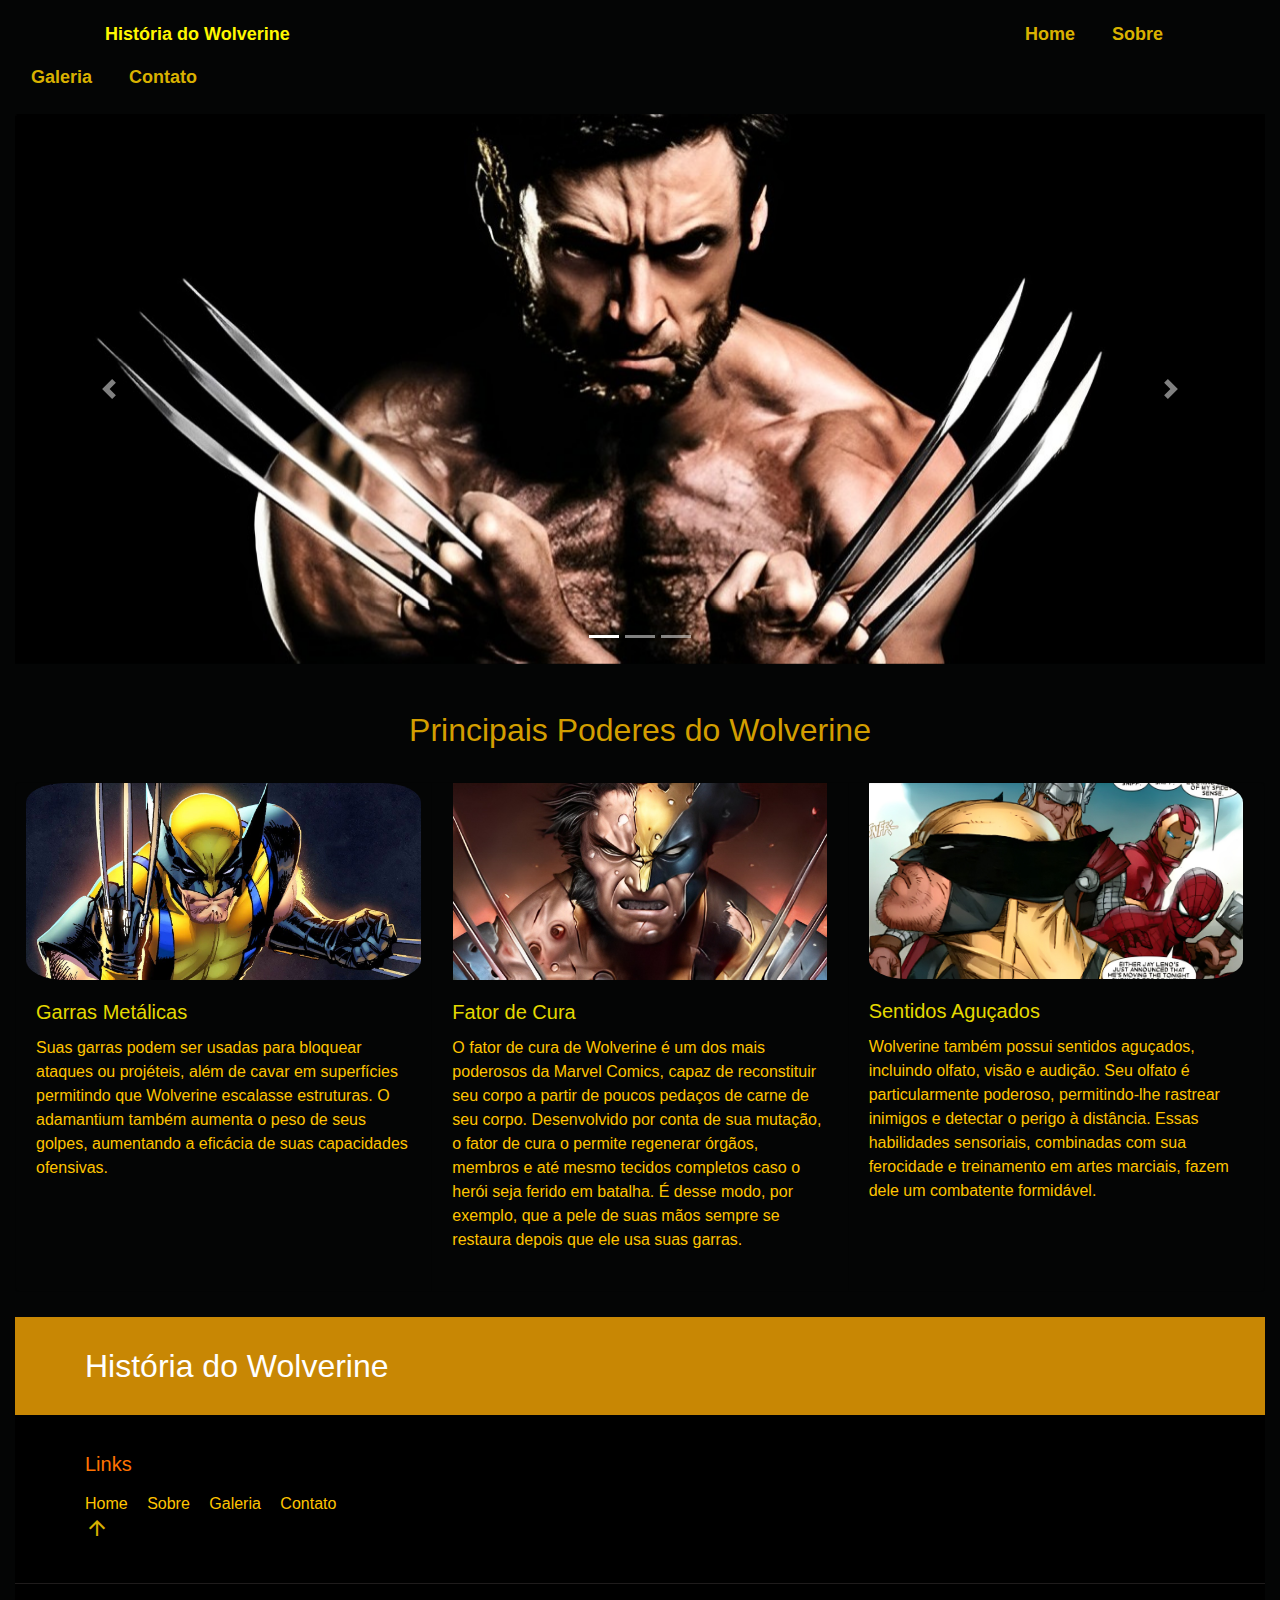
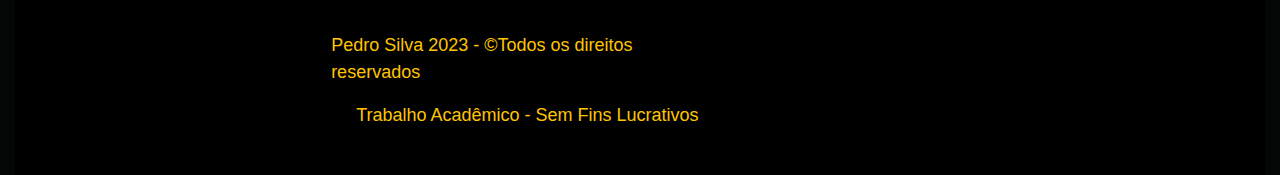
==== index.html @ 2378fbb0 "Primeiro Upload - Wolverine" ====
<!DOCTYPE html>
<html lang = "pt-br">
	<head>
		<title>Home - A História do Wolverine</title>
		<meta charset = "UTF-8">
		<meta name = "viewport" content = "width=device-width, inicial-scale=1"/> 

        <!-- Bootstrap CSS -->
         <link rel="stylesheet" href="https://cdn.jsdelivr.net/npm/bootstrap@4.1.3/dist/css/bootstrap.min.css" integrity="sha384-MCw98/SFnGE8fJT3GXwEOngsV7Zt27NXFoaoApmYm81iuXoPkFOJwJ8ERdknLPMO" crossorigin="anonymous">

		<link rel = "icon" type = "image/jpg" href = "img/home-icon.png"/>
		<link rel = "stylesheet" type = "text/css" href = "css/style.css">
		<link rel = "stylesheet" href = "https://fonts.googleapis.com/icon?family=Material+Icons">
	</head>
    <body>
        <div id="container">
            <header>
                <nav>
                    <ul class="nav">
                        <li class="nav-item">
                          <a class="nav-link">&nbsp;</a>
                        </li>
                        <li class="nav-item">
                          <a class="nav-link">&nbsp;</a>
                        </li>
                        <li class="nav-item">
                          <a class="nav-link1" href="index.html">História do Wolverine</a>
                        </li>
                        <li class="nav-item">
                          <a class="nav-link">&nbsp;</a>
                        </li>
                        <li class="nav-item">
                          <a class="nav-link">&nbsp;</a>
                        </li>
                        <li class="nav-item">
                          <a class="nav-link">&nbsp;</a>
                        </li>
                        <li class="nav-item">
                          <a class="nav-link">&nbsp;</a>
                        </li>
                        <li class="nav-item">
                          <a class="nav-link">&nbsp;</a>
                        </li>
                        <li class="nav-item">
                          <a class="nav-link">&nbsp;</a>
                        </li>
                        <li class="nav-item">
                          <a class="nav-link">&nbsp;</a>
                        </li>
                        <li class="nav-item">
                          <a class="nav-link">&nbsp;</a>
                        </li>
                        <li class="nav-item">
                          <a class="nav-link">&nbsp;</a>
                        </li>
                        <li class="nav-item">
                          <a class="nav-link">&nbsp;</a>
                        </li>
                        <li class="nav-item">
                          <a class="nav-link">&nbsp;</a>
                        </li>
                        <li class="nav-item">
                          <a class="nav-link">&nbsp;</a>
                        </li>
                        <li class="nav-item">
                          <a class="nav-link">&nbsp;</a>
                        </li>
                        <li class="nav-item">
                          <a class="nav-link">&nbsp;</a>
                        </li>
                        <li class="nav-item">
                          <a class="nav-link">&nbsp;</a>
                        </li>
                        <li class="nav-item">
                          <a class="nav-link">&nbsp;</a>
                        </li>
                        <li class="nav-item">
                          <a class="nav-link">&nbsp;</a>
                        </li>
                        <li class="nav-item">
                          <a class="nav-link">&nbsp;</a>
                        </li>
                        <li class="nav-item">
                          <a class="nav-link">&nbsp;</a>
                        </li>
                        <li class="nav-item">
                          <a class="nav-link active" href="index.html">Home&nbsp;</a>
                        </li>
                        <li class="nav-item">
                          <a class="nav-link" href="sobre.html">Sobre&nbsp;</a>
                        </li>
                        <li class="nav-item">
                          <a class="nav-link" href="galeria.html">Galeria&nbsp;</a>
                        </li>
                        <li class="nav-item">
                          <a class="nav-link" href="contato.html">Contato&nbsp;</a>
                        </li>
                    </ul>
                </nav>
            </header>
            <main>
                <div id="carouselExampleIndicators" class="carousel slide" data-ride="carousel">
                    <ol class="carousel-indicators">
                      <li data-target="#carouselExampleIndicators" data-slide-to="0" class="active"></li>
                      <li data-target="#carouselExampleIndicators" data-slide-to="1"></li>
                      <li data-target="#carouselExampleIndicators" data-slide-to="2"></li>
                    </ol>
                    <div class="carousel-inner">
                      <div class="carousel-item active">
                        <img class="d-block w-100" src="img/wolverine0-carousel.jpeg" alt="Primeiro Slide">
                      </div>
                      <div class="carousel-item">
                        <img class="d-block w-100" src="img/wolverine1-carousel.jpeg" alt="Segundo Slide">
                      </div>
                      <div class="carousel-item">
                        <img class="d-block w-100" src="img/wolverine-carousel.jpg" alt="Terceiro Slide">
                      </div>
                    </div>
                    <a class="carousel-control-prev" href="#carouselExampleIndicators" role="button" data-slide="prev">
                      <span class="carousel-control-prev-icon" aria-hidden="true"></span>
                      <span class="sr-only">Anterior</span>
                    </a>
                    <a class="carousel-control-next" href="#carouselExampleIndicators" role="button" data-slide="next">
                      <span class="carousel-control-next-icon" aria-hidden="true"></span>
                      <span class="sr-only">Próximo</span>
                    </a>
                </div>
                <br><br><br>
                <font color="#d39e00">
                  <center><h2>Principais Poderes do Wolverine</h2></center>
                </font>
                <div class="card-group">
                  <div class="card">
                    <img class="card-img-top3" src="img/wolverine-poderes-garras.jpg" alt="Imagem de capa do card">
                    <div class="card-body">
                      <h5 class="card-title">Garras Metálicas</h5>
                      <p class="card-text">
                        Suas garras podem ser usadas para bloquear ataques ou projéteis, além de cavar em superfícies permitindo que Wolverine escalasse
                        estruturas. O adamantium também aumenta o peso de seus golpes, aumentando a eficácia de suas capacidades ofensivas.
                      </p>
                    </div>
                  </div>
                  <div class="card">
                    <img class="card-img-top" src="img/wolverine-poderes-cura.jpeg" alt="Imagem de capa do card">
                    <div class="card-body">
                      <h5 class="card-title">Fator de Cura</h5>
                      <p class="card-text">
                        O fator de cura de Wolverine é um dos mais poderosos da Marvel Comics, capaz de reconstituir seu corpo a partir de poucos pedaços de carne de
                        seu corpo. Desenvolvido por conta de sua mutação, o fator de cura o permite regenerar órgãos, membros e até mesmo tecidos completos caso o
                        herói seja ferido em batalha. É desse modo, por exemplo, que a pele de suas mãos sempre se restaura depois que ele usa suas garras.
                      </p>
                    </div>
                  </div>
                  <div class="card">
                    <img class="card-img-top" src="img/wolverine-poderes-sentido.png" alt="Imagem de capa do card">
                    <div class="card-body">
                      <h5 class="card-title">Sentidos Aguçados</h5>
                      <p class="card-text">Wolverine também possui sentidos aguçados, incluindo olfato, visão e audição. Seu olfato é particularmente poderoso, permitindo-lhe rastrear
                        inimigos e detectar o perigo à distância. Essas habilidades sensoriais, combinadas com sua ferocidade e treinamento em artes marciais, fazem
                        dele um combatente formidável.
                        <br>
                      </p>
                    </div>
                  </div>
                </div>
            </main>

            <footer class="site-footer">
                <div class="site-footer-top">
                    <div class="container_f">
                        <div class="row">
        
                            <div class="col-lg-6 col-12">
                              <h2 class="text-white mb-lg-0">História do Wolverine</h2>
                            </div>
        
                        </div>
                    </div>
                </div>
        
                <div class="container_f">
                    <div class="row">
        
                        <div class="col-lg-6 col-12 mb-4 pb-2">
                            <h5 class="site-footer-title mb-3">Links</h5>
        
                            <ul class="site-footer-links">
                              <li class="site-footer-link-item">
                                <a href="index.html" class="site-footer-link">Home</a>
                              </li>
        
                              <li class="site-footer-link-item">
                                <a href="sobre.html" class="site-footer-link">Sobre</a>
                              </li>
        
                              <li class="site-footer-link-item">
                                <a href="galeria.html" class="site-footer-link">Galeria</a>
                              </li>
        
                              <li class="site-footer-link-item">
                                <a href="contato.html" class="site-footer-link">Contato</a>
                              </li>

                              <li class="site-footer-link-item"></li>

                              <li class="site-footer-link-item"></li>

                              <li class="site-footer-link-item"></li>

                              <li class="site-footer-link-item"></li>

                              <li class="site-footer-link-item"></li>

                              <li class="site-footer-link-item"></li>

                              <li class="site-footer-link-item"></li>

                              <li class="site-footer-link-item"></li>

                              <li class="site-footer-link-item"></li>

                              <li class="site-footer-link-item"></li>

                              <li class="site-footer-link-item"></li>

                              <li class="site-footer-link-item"></li>

                              <li class="site-footer-link-item">
                                <i class = "material-icons left"><a href = "#">arrow_upward</a></i>
                              </li>
                              
                            </ul>
                        </div>
                    </div>
                </div>
        
                <div class="site-footer-bottom">
                    <div class="container_f">
                        <div class="row">
                        
                            <div class="col-lg-7 col-12 mt-5">
                                <p class="copyright-text">Pedro Silva 2023 - &copyTodos os direitos reservados</p>
                                <p class="copyright-text">&nbsp;&nbsp;&nbsp;&nbsp;&nbsp;Trabalho Acadêmico - Sem Fins Lucrativos</p>
                            </div>

                        </div>
                    </div>
                </div>
            </footer>
        
            <!--
        
        T e m p l a t e M o

        -->
        
            <!-- JAVASCRIPT FILES/LIBRARIES -->
            <script src="https://code.jquery.com/jquery-3.4.1.min.js"></script>
            <script src="https://cdn.jsdelivr.net/npm/bootstrap@5.0.0/dist/js/bootstrap.bundle.min.js"></script>
            <script src="lib/wow/wow.min.js"></script>
            <script src="lib/easing/easing.min.js"></script>
            <script src="lib/waypoints/waypoints.min.js"></script>
            <script src="lib/owlcarousel/owl.carousel.min.js"></script>
            <script src="lib/parallax/parallax.min.js"></script>
        
            <!-- TEMPLATE JAVASCRIPT-->
            <script src="js/jquery.min.js"></script>
            <script src="js/bootstrap.min.js"></script>
            <script src="js/jquery.sticky.js"></script>
            <script src="js/click-scroll.js"></script>
            <script src="js/custom.js"></script>
            <script src="js/main.js"></script>

            <!-- Optional JavaScript -->
            <!-- jQuery first, then Popper.js, then Bootstrap JS -->
            <script src="https://code.jquery.com/jquery-3.3.1.slim.min.js" integrity="sha384-q8i/X+965DzO0rT7abK41JStQIAqVgRVzpbzo5smXKp4YfRvH+8abtTE1Pi6jizo" crossorigin="anonymous"></script>
            <script src="https://cdn.jsdelivr.net/npm/popper.js@1.14.3/dist/umd/popper.min.js" integrity="sha384-ZMP7rVo3mIykV+2+9J3UJ46jBk0WLaUAdn689aCwoqbBJiSnjAK/l8WvCWPIPm49" crossorigin="anonymous"></script>
            <script src="https://cdn.jsdelivr.net/npm/bootstrap@4.1.3/dist/js/bootstrap.min.js" integrity="sha384-ChfqqxuZUCnJSK3+MXmPNIyE6ZbWh2IMqE241rYiqJxyMiZ6OW/JmZQ5stwEULTy" crossorigin="anonymous"></script>
        </div>   
    </body>
</html>
---- css/style.css ----
*{
    margin: 0px;
    padding: 0px;
}

/*!
 * Bootstrap v4.1.3 (https://getbootstrap.com/)
 * Copyright 2011-2018 The Bootstrap Authors
 * Copyright 2011-2018 Twitter, Inc.
 * Licensed under MIT (https://github.com/twbs/bootstrap/blob/master/LICENSE)
 */
 :root {
    --blue: #007bff;
    --indigo: #6610f2;
    --purple: #6f42c1;
    --pink: #e83e8c;
    --red: #dc3545;
    --orange: #fd7e14;
    --yellow: #ffc107;
    --green: #28a745;
    --teal: #20c997;
    --cyan: #17a2b8;
    --white: #fff;
    --gray: #6c757d;
    --gray-dark: #343a40;
    --primary: #007bff;
    --secondary: #6c757d;
    --success: #28a745;
    --info: #17a2b8;
    --warning: #ffc107;
    --danger: #dc3545;
    --light: #f8f9fa;
    --dark: #343a40;
    --breakpoint-xs: 0;
    --breakpoint-sm: 576px;
    --breakpoint-md: 768px;
    --breakpoint-lg: 992px;
    --breakpoint-xl: 1200px;
    --font-family-sans-serif: -apple-system, BlinkMacSystemFont, "Segoe UI", Roboto, "Helvetica Neue", Arial, sans-serif, "Apple Color Emoji", "Segoe UI Emoji", "Segoe UI Symbol", "Noto Color Emoji";
    --font-family-monospace: SFMono-Regular, Menlo, Monaco, Consolas, "Liberation Mono", "Courier New", monospace;
  }
  
  *,
  *::before,
  *::after {
    box-sizing: border-box;
  }
  
  html {
    font-family: sans-serif;
    line-height: 1.15;
    -webkit-text-size-adjust: 100%;
    -ms-text-size-adjust: 100%;
    -ms-overflow-style: scrollbar;
    -webkit-tap-highlight-color: rgba(0, 0, 0, 0);
  }
  
  @-ms-viewport {
    width: device-width;
  }
  
  article, aside, figcaption, figure, footer, header, hgroup, main, nav, section {
    display: block;
  }
  
  body {
    margin: 0;
    font-family: -apple-system, BlinkMacSystemFont, "Segoe UI", Roboto, "Helvetica Neue", Arial, sans-serif, "Apple Color Emoji", "Segoe UI Emoji", "Segoe UI Symbol", "Noto Color Emoji";
    font-size: 1rem;
    font-weight: 400;
    line-height: 1.5;
    color: #212529;
    text-align: left;
    background-color: #fff;
  }
  
  [tabindex="-1"]:focus {
    outline: 0 !important;
  }
  
  main h2 {
    margin-top: -2%;
  }

  li a {
    color: #d9b100;
  }

  li a:hover {
    color: #ab8000d5;
    transition: 0.3s;
    transform: scale(1.1);
    text-decoration: none;
  }

  hr {
    box-sizing: content-box;
    height: 0;
    overflow: visible;
  }
  
  h1, h2, h3, h4, h5, h6 {
    margin-top: 0;
    margin-bottom: 0.5rem;
  }
  
  p {
    margin-top: 0;
    margin-bottom: 1rem;
  }
  
  abbr[title],
  abbr[data-original-title] {
    text-decoration: underline;
    -webkit-text-decoration: underline dotted;
    text-decoration: underline dotted;
    cursor: help;
    border-bottom: 0;
  }
  
  address {
    margin-bottom: 1rem;
    font-style: normal;
    line-height: inherit;
  }
  
  ol,
  ul,
  dl {
    margin-top: 0;
    margin-bottom: 1rem;
  }
  
  ol ol,
  ul ul,
  ol ul,
  ul ol {
    margin-bottom: 0;
  }
  
  dt {
    font-weight: 700;
  }
  
  dd {
    margin-bottom: .5rem;
    margin-left: 0;
  }
  
  blockquote {
    margin: 0 0 1rem;
  }
  
  dfn {
    font-style: italic;
  }
  
  b,
  strong {
    font-weight: bolder;
  }
  
  small {
    font-size: 80%;
  }
  
  sub,
  sup {
    position: relative;
    font-size: 75%;
    line-height: 0;
    vertical-align: baseline;
  }
  
  sub {
    bottom: -.25em;
  }
  
  sup {
    top: -.5em;
  }
  
  a {
    color: #007bff;
    text-decoration: none;
    background-color: transparent;
    -webkit-text-decoration-skip: objects;
  }
  
  a:hover {
    color: #0056b3;
    text-decoration: underline;
  }
  
  a:not([href]):not([tabindex]) {
    color: inherit;
    text-decoration: none;
  }
  
  a:not([href]):not([tabindex]):hover, a:not([href]):not([tabindex]):focus {
    color: inherit;
    text-decoration: none;
  }
  
  a:not([href]):not([tabindex]):focus {
    outline: 0;
  }
  
  pre,
  code,
  kbd,
  samp {
    font-family: SFMono-Regular, Menlo, Monaco, Consolas, "Liberation Mono", "Courier New", monospace;
    font-size: 1em;
  }
  
  pre {
    margin-top: 0;
    margin-bottom: 1rem;
    overflow: auto;
    -ms-overflow-style: scrollbar;
  }
  
  figure {
    margin: 0 0 1rem;
  }
  
  img {
    vertical-align: middle;
    border-style: none;
  }
  
  svg {
    overflow: hidden;
    vertical-align: middle;
  }
  
  table {
    border-collapse: collapse;
  }
  
  caption {
    padding-top: 0.75rem;
    padding-bottom: 0.75rem;
    color: #6c757d;
    text-align: left;
    caption-side: bottom;
  }
  
  th {
    text-align: inherit;
  }
  
  label {
    display: inline-block;
    margin-bottom: 0.5rem;
  }
  
  button {
    border-radius: 0;
  }
  
  button:focus {
    outline: 1px dotted;
    outline: 5px auto -webkit-focus-ring-color;
  }
  
  input,
  button,
  select,
  optgroup,
  textarea {
    margin: 0;
    font-family: inherit;
    font-size: inherit;
    line-height: inherit;
  }
  
  button,
  input {
    overflow: visible;
  }
  
  button,
  select {
    text-transform: none;
  }
  
  button,
  html [type="button"],
  [type="reset"],
  [type="submit"] {
    -webkit-appearance: button;
  }
  
  button::-moz-focus-inner,
  [type="button"]::-moz-focus-inner,
  [type="reset"]::-moz-focus-inner,
  [type="submit"]::-moz-focus-inner {
    padding: 0;
    border-style: none;
  }
  
  input[type="radio"],
  input[type="checkbox"] {
    box-sizing: border-box;
    padding: 0;
  }
  
  input[type="date"],
  input[type="time"],
  input[type="datetime-local"],
  input[type="month"] {
    -webkit-appearance: listbox;
  }
  
  textarea {
    overflow: auto;
    resize: vertical;
  }
  
  fieldset {
    min-width: 0;
    padding: 0;
    margin: 0;
    border: 0;
  }
  
  legend {
    display: block;
    width: 100%;
    max-width: 100%;
    padding: 0;
    margin-bottom: .5rem;
    font-size: 1.5rem;
    line-height: inherit;
    color: inherit;
    white-space: normal;
  }
  
  progress {
    vertical-align: baseline;
  }
  
  [type="number"]::-webkit-inner-spin-button,
  [type="number"]::-webkit-outer-spin-button {
    height: auto;
  }
  
  [type="search"] {
    outline-offset: -2px;
    -webkit-appearance: none;
  }
  
  [type="search"]::-webkit-search-cancel-button,
  [type="search"]::-webkit-search-decoration {
    -webkit-appearance: none;
  }
  
  ::-webkit-file-upload-button {
    font: inherit;
    -webkit-appearance: button;
  }
  
  output {
    display: inline-block;
  }
  
  summary {
    display: list-item;
    cursor: pointer;
  }
  
  template {
    display: none;
  }
  
  [hidden] {
    display: none !important;
  }
  
  h1, h2, h3, h4, h5, h6,
  .h1, .h2, .h3, .h4, .h5, .h6 {
    margin-bottom: 0.5rem;
    font-family: inherit;
    font-weight: 500;
    line-height: 1.2;
    color: inherit;
  }
  
  h1, .h1 {
    font-size: 2.5rem;
  }
  
  h2, .h2 {
    font-size: 2rem;
  }
  
  h3, .h3 {
    font-size: 1.75rem;
  }
  
  h4, .h4 {
    font-size: 1.5rem;
  }
  
  h5, .h5 {
    font-size: 1.25rem;
  }
  
  h6, .h6 {
    font-size: 1rem;
  }
  
  .lead {
    font-size: 1.25rem;
    font-weight: 300;
  }
  
  .display-1 {
    font-size: 6rem;
    font-weight: 300;
    line-height: 1.2;
  }
  
  .display-2 {
    font-size: 5.5rem;
    font-weight: 300;
    line-height: 1.2;
  }
  
  .display-3 {
    font-size: 4.5rem;
    font-weight: 300;
    line-height: 1.2;
  }
  
  .display-4 {
    font-size: 3.5rem;
    font-weight: 300;
    line-height: 1.2;
  }
  
  hr {
    margin-top: 1rem;
    margin-bottom: 1rem;
    border: 0;
    border-top: 1px solid rgba(0, 0, 0, 0.1);
  }
  
  small,
  .small {
    font-size: 80%;
    font-weight: 400;
  }
  
  mark,
  .mark {
    padding: 0.2em;
    background-color: #fcf8e3;
  }
  
  .list-unstyled {
    padding-left: 0;
    list-style: none;
  }
  
  .list-inline {
    padding-left: 0;
    list-style: none;
  }
  
  .list-inline-item {
    display: inline-block;
  }
  
  .list-inline-item:not(:last-child) {
    margin-right: 0.5rem;
  }
  
  .initialism {
    font-size: 90%;
    text-transform: uppercase;
  }
  
  .blockquote {
    margin-bottom: 1rem;
    font-size: 1.25rem;
  }
  
  .blockquote-footer {
    display: block;
    font-size: 80%;
    color: #6c757d;
  }
  
  .blockquote-footer::before {
    content: "\2014 \00A0";
  }
  
  .img-fluid {
    max-width: 100%;
    height: auto;
  }
  
  .img-thumbnail {
    padding: 0.25rem;
    background-color: #fff;
    border: 1px solid #dee2e6;
    border-radius: 0.25rem;
    max-width: 100%;
    height: auto;
  }
  
  .figure {
    display: inline-block;
  }
  
  .figure-img {
    margin-bottom: 0.5rem;
    line-height: 1;
  }
  
  .figure-caption {
    font-size: 90%;
    color: #6c757d;
  }
  
  code {
    font-size: 87.5%;
    color: #e83e8c;
    word-break: break-word;
  }
  
  a > code {
    color: inherit;
  }
  
  kbd {
    padding: 0.2rem 0.4rem;
    font-size: 87.5%;
    color: #fff;
    background-color: #212529;
    border-radius: 0.2rem;
  }
  
  kbd kbd {
    padding: 0;
    font-size: 100%;
    font-weight: 700;
  }
  
  pre {
    display: block;
    font-size: 87.5%;
    color: #212529;
  }
  
  pre code {
    font-size: inherit;
    color: inherit;
    word-break: normal;
  }
  
  .pre-scrollable {
    max-height: 340px;
    overflow-y: scroll;
  }
  
  .container {
    width: 100%;
    background-color: #040505;
    padding-right: 15px;
    padding-left: 15px;
    margin-right: auto;
    margin-left: auto;
  }

  #container {
    width: 100%;
    background-color: #040505;
    padding-right: 15px;
    padding-left: 15px;
    margin-right: auto;
    margin-left: auto;
  }
  
  @media (min-width: 576px) {
    .container {
      max-width: 540px;
    }
  }
  
  @media (min-width: 768px) {
    .container {
      max-width: 720px;
    }
  }
  
  @media (min-width: 992px) {
    .container {
      max-width: 960px;
    }
  }
  
  @media (min-width: 1200px) {
    .container {
      max-width: 1140px;
    }
  }
  
  .container-fluid {
    width: 100%;
    padding-right: 15px;
    padding-left: 15px;
    margin-right: auto;
    margin-left: auto;
  }
  
  .row {
    display: -ms-flexbox;
    display: flex;
    -ms-flex-wrap: wrap;
    flex-wrap: wrap;
    margin-right: -15px;
    margin-left: -15px;
  }
  
  .no-gutters {
    margin-right: 0;
    margin-left: 0;
  }
  
  .no-gutters > .col,
  .no-gutters > [class*="col-"] {
    padding-right: 0;
    padding-left: 0;
  }
  
  .col-1, .col-2, .col-3, .col-4, .col-5, .col-6, .col-7, .col-8, .col-9, .col-10, .col-11, .col-12, .col,
  .col-auto, .col-sm-1, .col-sm-2, .col-sm-3, .col-sm-4, .col-sm-5, .col-sm-6, .col-sm-7, .col-sm-8, .col-sm-9, .col-sm-10, .col-sm-11, .col-sm-12, .col-sm,
  .col-sm-auto, .col-md-1, .col-md-2, .col-md-3, .col-md-4, .col-md-5, .col-md-6, .col-md-7, .col-md-8, .col-md-9, .col-md-10, .col-md-11, .col-md-12, .col-md,
  .col-md-auto, .col-lg-1, .col-lg-2, .col-lg-3, .col-lg-4, .col-lg-5, .col-lg-6, .col-lg-7, .col-lg-8, .col-lg-9, .col-lg-10, .col-lg-11, .col-lg-12, .col-lg,
  .col-lg-auto, .col-xl-1, .col-xl-2, .col-xl-3, .col-xl-4, .col-xl-5, .col-xl-6, .col-xl-7, .col-xl-8, .col-xl-9, .col-xl-10, .col-xl-11, .col-xl-12, .col-xl,
  .col-xl-auto {
    position: relative;
    width: 100%;
    min-height: 1px;
    padding-right: 15px;
    padding-left: 15px;
  }
  
  .col {
    -ms-flex-preferred-size: 0;
    flex-basis: 0;
    -ms-flex-positive: 1;
    flex-grow: 1;
    max-width: 100%;
  }
  
  .col-auto {
    -ms-flex: 0 0 auto;
    flex: 0 0 auto;
    width: auto;
    max-width: none;
  }
  
  .col-1 {
    -ms-flex: 0 0 8.333333%;
    flex: 0 0 8.333333%;
    max-width: 8.333333%;
  }
  
  .col-2 {
    -ms-flex: 0 0 16.666667%;
    flex: 0 0 16.666667%;
    max-width: 16.666667%;
  }
  
  .col-3 {
    -ms-flex: 0 0 25%;
    flex: 0 0 25%;
    max-width: 25%;
  }
  
  .col-4 {
    -ms-flex: 0 0 33.333333%;
    flex: 0 0 33.333333%;
    max-width: 33.333333%;
  }
  
  .col-5 {
    -ms-flex: 0 0 41.666667%;
    flex: 0 0 41.666667%;
    max-width: 41.666667%;
  }
  
  .col-6 {
    -ms-flex: 0 0 50%;
    flex: 0 0 50%;
    max-width: 50%;
  }
  
  .col-7 {
    -ms-flex: 0 0 58.333333%;
    flex: 0 0 58.333333%;
    max-width: 58.333333%;
  }
  
  .col-8 {
    -ms-flex: 0 0 66.666667%;
    flex: 0 0 66.666667%;
    max-width: 66.666667%;
  }
  
  .col-9 {
    -ms-flex: 0 0 75%;
    flex: 0 0 75%;
    max-width: 75%;
  }
  
  .col-10 {
    -ms-flex: 0 0 83.333333%;
    flex: 0 0 83.333333%;
    max-width: 83.333333%;
  }
  
  .col-11 {
    -ms-flex: 0 0 91.666667%;
    flex: 0 0 91.666667%;
    max-width: 91.666667%;
  }
  
  .col-12 {
    -ms-flex: 0 0 100%;
    flex: 0 0 100%;
    max-width: 100%;
  }
  
  .order-first {
    -ms-flex-order: -1;
    order: -1;
  }
  
  .order-last {
    -ms-flex-order: 13;
    order: 13;
  }
  
  .order-0 {
    -ms-flex-order: 0;
    order: 0;
  }
  
  .order-1 {
    -ms-flex-order: 1;
    order: 1;
  }
  
  .order-2 {
    -ms-flex-order: 2;
    order: 2;
  }
  
  .order-3 {
    -ms-flex-order: 3;
    order: 3;
  }
  
  .order-4 {
    -ms-flex-order: 4;
    order: 4;
  }
  
  .order-5 {
    -ms-flex-order: 5;
    order: 5;
  }
  
  .order-6 {
    -ms-flex-order: 6;
    order: 6;
  }
  
  .order-7 {
    -ms-flex-order: 7;
    order: 7;
  }
  
  .order-8 {
    -ms-flex-order: 8;
    order: 8;
  }
  
  .order-9 {
    -ms-flex-order: 9;
    order: 9;
  }
  
  .order-10 {
    -ms-flex-order: 10;
    order: 10;
  }
  
  .order-11 {
    -ms-flex-order: 11;
    order: 11;
  }
  
  .order-12 {
    -ms-flex-order: 12;
    order: 12;
  }
  
  .offset-1 {
    margin-left: 8.333333%;
  }
  
  .offset-2 {
    margin-left: 16.666667%;
  }
  
  .offset-3 {
    margin-left: 25%;
  }
  
  .offset-4 {
    margin-left: 33.333333%;
  }
  
  .offset-5 {
    margin-left: 41.666667%;
  }
  
  .offset-6 {
    margin-left: 50%;
  }
  
  .offset-7 {
    margin-left: 58.333333%;
  }
  
  .offset-8 {
    margin-left: 66.666667%;
  }
  
  .offset-9 {
    margin-left: 75%;
  }
  
  .offset-10 {
    margin-left: 83.333333%;
  }
  
  .offset-11 {
    margin-left: 91.666667%;
  }
  
  @media (min-width: 576px) {
    .col-sm {
      -ms-flex-preferred-size: 0;
      flex-basis: 0;
      -ms-flex-positive: 1;
      flex-grow: 1;
      max-width: 100%;
    }
    .col-sm-auto {
      -ms-flex: 0 0 auto;
      flex: 0 0 auto;
      width: auto;
      max-width: none;
    }
    .col-sm-1 {
      -ms-flex: 0 0 8.333333%;
      flex: 0 0 8.333333%;
      max-width: 8.333333%;
    }
    .col-sm-2 {
      -ms-flex: 0 0 16.666667%;
      flex: 0 0 16.666667%;
      max-width: 16.666667%;
    }
    .col-sm-3 {
      -ms-flex: 0 0 25%;
      flex: 0 0 25%;
      max-width: 25%;
    }
    .col-sm-4 {
      -ms-flex: 0 0 33.333333%;
      flex: 0 0 33.333333%;
      max-width: 33.333333%;
    }
    .col-sm-5 {
      -ms-flex: 0 0 41.666667%;
      flex: 0 0 41.666667%;
      max-width: 41.666667%;
    }
    .col-sm-6 {
      -ms-flex: 0 0 50%;
      flex: 0 0 50%;
      max-width: 50%;
    }
    .col-sm-7 {
      -ms-flex: 0 0 58.333333%;
      flex: 0 0 58.333333%;
      max-width: 58.333333%;
    }
    .col-sm-8 {
      -ms-flex: 0 0 66.666667%;
      flex: 0 0 66.666667%;
      max-width: 66.666667%;
    }
    .col-sm-9 {
      -ms-flex: 0 0 75%;
      flex: 0 0 75%;
      max-width: 75%;
    }
    .col-sm-10 {
      -ms-flex: 0 0 83.333333%;
      flex: 0 0 83.333333%;
      max-width: 83.333333%;
    }
    .col-sm-11 {
      -ms-flex: 0 0 91.666667%;
      flex: 0 0 91.666667%;
      max-width: 91.666667%;
    }
    .col-sm-12 {
      -ms-flex: 0 0 100%;
      flex: 0 0 100%;
      max-width: 100%;
    }
    .order-sm-first {
      -ms-flex-order: -1;
      order: -1;
    }
    .order-sm-last {
      -ms-flex-order: 13;
      order: 13;
    }
    .order-sm-0 {
      -ms-flex-order: 0;
      order: 0;
    }
    .order-sm-1 {
      -ms-flex-order: 1;
      order: 1;
    }
    .order-sm-2 {
      -ms-flex-order: 2;
      order: 2;
    }
    .order-sm-3 {
      -ms-flex-order: 3;
      order: 3;
    }
    .order-sm-4 {
      -ms-flex-order: 4;
      order: 4;
    }
    .order-sm-5 {
      -ms-flex-order: 5;
      order: 5;
    }
    .order-sm-6 {
      -ms-flex-order: 6;
      order: 6;
    }
    .order-sm-7 {
      -ms-flex-order: 7;
      order: 7;
    }
    .order-sm-8 {
      -ms-flex-order: 8;
      order: 8;
    }
    .order-sm-9 {
      -ms-flex-order: 9;
      order: 9;
    }
    .order-sm-10 {
      -ms-flex-order: 10;
      order: 10;
    }
    .order-sm-11 {
      -ms-flex-order: 11;
      order: 11;
    }
    .order-sm-12 {
      -ms-flex-order: 12;
      order: 12;
    }
    .offset-sm-0 {
      margin-left: 0;
    }
    .offset-sm-1 {
      margin-left: 8.333333%;
    }
    .offset-sm-2 {
      margin-left: 16.666667%;
    }
    .offset-sm-3 {
      margin-left: 25%;
    }
    .offset-sm-4 {
      margin-left: 33.333333%;
    }
    .offset-sm-5 {
      margin-left: 41.666667%;
    }
    .offset-sm-6 {
      margin-left: 50%;
    }
    .offset-sm-7 {
      margin-left: 58.333333%;
    }
    .offset-sm-8 {
      margin-left: 66.666667%;
    }
    .offset-sm-9 {
      margin-left: 75%;
    }
    .offset-sm-10 {
      margin-left: 83.333333%;
    }
    .offset-sm-11 {
      margin-left: 91.666667%;
    }
  }
  
  @media (min-width: 768px) {
    .col-md {
      -ms-flex-preferred-size: 0;
      flex-basis: 0;
      -ms-flex-positive: 1;
      flex-grow: 1;
      max-width: 100%;
    }
    .col-md-auto {
      -ms-flex: 0 0 auto;
      flex: 0 0 auto;
      width: auto;
      max-width: none;
    }
    .col-md-1 {
      -ms-flex: 0 0 8.333333%;
      flex: 0 0 8.333333%;
      max-width: 8.333333%;
    }
    .col-md-2 {
      -ms-flex: 0 0 16.666667%;
      flex: 0 0 16.666667%;
      max-width: 16.666667%;
    }
    .col-md-3 {
      -ms-flex: 0 0 25%;
      flex: 0 0 25%;
      max-width: 25%;
    }
    .col-md-4 {
      -ms-flex: 0 0 33.333333%;
      flex: 0 0 33.333333%;
      max-width: 33.333333%;
    }
    .col-md-5 {
      -ms-flex: 0 0 41.666667%;
      flex: 0 0 41.666667%;
      max-width: 41.666667%;
    }
    .col-md-6 {
      -ms-flex: 0 0 50%;
      flex: 0 0 50%;
      max-width: 50%;
    }
    .col-md-7 {
      -ms-flex: 0 0 58.333333%;
      flex: 0 0 58.333333%;
      max-width: 58.333333%;
    }
    .col-md-8 {
      -ms-flex: 0 0 66.666667%;
      flex: 0 0 66.666667%;
      max-width: 66.666667%;
    }
    .col-md-9 {
      -ms-flex: 0 0 75%;
      flex: 0 0 75%;
      max-width: 75%;
    }
    .col-md-10 {
      -ms-flex: 0 0 83.333333%;
      flex: 0 0 83.333333%;
      max-width: 83.333333%;
    }
    .col-md-11 {
      -ms-flex: 0 0 91.666667%;
      flex: 0 0 91.666667%;
      max-width: 91.666667%;
    }
    .col-md-12 {
      -ms-flex: 0 0 100%;
      flex: 0 0 100%;
      max-width: 100%;
    }
    .order-md-first {
      -ms-flex-order: -1;
      order: -1;
    }
    .order-md-last {
      -ms-flex-order: 13;
      order: 13;
    }
    .order-md-0 {
      -ms-flex-order: 0;
      order: 0;
    }
    .order-md-1 {
      -ms-flex-order: 1;
      order: 1;
    }
    .order-md-2 {
      -ms-flex-order: 2;
      order: 2;
    }
    .order-md-3 {
      -ms-flex-order: 3;
      order: 3;
    }
    .order-md-4 {
      -ms-flex-order: 4;
      order: 4;
    }
    .order-md-5 {
      -ms-flex-order: 5;
      order: 5;
    }
    .order-md-6 {
      -ms-flex-order: 6;
      order: 6;
    }
    .order-md-7 {
      -ms-flex-order: 7;
      order: 7;
    }
    .order-md-8 {
      -ms-flex-order: 8;
      order: 8;
    }
    .order-md-9 {
      -ms-flex-order: 9;
      order: 9;
    }
    .order-md-10 {
      -ms-flex-order: 10;
      order: 10;
    }
    .order-md-11 {
      -ms-flex-order: 11;
      order: 11;
    }
    .order-md-12 {
      -ms-flex-order: 12;
      order: 12;
    }
    .offset-md-0 {
      margin-left: 0;
    }
    .offset-md-1 {
      margin-left: 8.333333%;
    }
    .offset-md-2 {
      margin-left: 16.666667%;
    }
    .offset-md-3 {
      margin-left: 25%;
    }
    .offset-md-4 {
      margin-left: 33.333333%;
    }
    .offset-md-5 {
      margin-left: 41.666667%;
    }
    .offset-md-6 {
      margin-left: 50%;
    }
    .offset-md-7 {
      margin-left: 58.333333%;
    }
    .offset-md-8 {
      margin-left: 66.666667%;
    }
    .offset-md-9 {
      margin-left: 75%;
    }
    .offset-md-10 {
      margin-left: 83.333333%;
    }
    .offset-md-11 {
      margin-left: 91.666667%;
    }
  }
  
  @media (min-width: 992px) {
    .col-lg {
      -ms-flex-preferred-size: 0;
      flex-basis: 0;
      -ms-flex-positive: 1;
      flex-grow: 1;
      max-width: 100%;
    }
    .col-lg-auto {
      -ms-flex: 0 0 auto;
      flex: 0 0 auto;
      width: auto;
      max-width: none;
    }
    .col-lg-1 {
      -ms-flex: 0 0 8.333333%;
      flex: 0 0 8.333333%;
      max-width: 8.333333%;
    }
    .col-lg-2 {
      -ms-flex: 0 0 16.666667%;
      flex: 0 0 16.666667%;
      max-width: 16.666667%;
    }
    .col-lg-3 {
      -ms-flex: 0 0 25%;
      flex: 0 0 25%;
      max-width: 25%;
    }
    .col-lg-4 {
      -ms-flex: 0 0 33.333333%;
      flex: 0 0 33.333333%;
      max-width: 33.333333%;
    }
    .col-lg-5 {
      -ms-flex: 0 0 41.666667%;
      flex: 0 0 41.666667%;
      max-width: 41.666667%;
    }
    .col-lg-6 {
      -ms-flex: 0 0 50%;
      flex: 0 0 50%;
      max-width: 50%;
    }
    .col-lg-7 {
      -ms-flex: 0 0 58.333333%;
      flex: 0 0 58.333333%;
      max-width: 58.333333%;
    }
    .col-lg-8 {
      -ms-flex: 0 0 66.666667%;
      flex: 0 0 66.666667%;
      max-width: 66.666667%;
    }
    .col-lg-9 {
      -ms-flex: 0 0 75%;
      flex: 0 0 75%;
      max-width: 75%;
    }
    .col-lg-10 {
      -ms-flex: 0 0 83.333333%;
      flex: 0 0 83.333333%;
      max-width: 83.333333%;
    }
    .col-lg-11 {
      -ms-flex: 0 0 91.666667%;
      flex: 0 0 91.666667%;
      max-width: 91.666667%;
    }
    .col-lg-12 {
      -ms-flex: 0 0 100%;
      flex: 0 0 100%;
      max-width: 100%;
    }
    .order-lg-first {
      -ms-flex-order: -1;
      order: -1;
    }
    .order-lg-last {
      -ms-flex-order: 13;
      order: 13;
    }
    .order-lg-0 {
      -ms-flex-order: 0;
      order: 0;
    }
    .order-lg-1 {
      -ms-flex-order: 1;
      order: 1;
    }
    .order-lg-2 {
      -ms-flex-order: 2;
      order: 2;
    }
    .order-lg-3 {
      -ms-flex-order: 3;
      order: 3;
    }
    .order-lg-4 {
      -ms-flex-order: 4;
      order: 4;
    }
    .order-lg-5 {
      -ms-flex-order: 5;
      order: 5;
    }
    .order-lg-6 {
      -ms-flex-order: 6;
      order: 6;
    }
    .order-lg-7 {
      -ms-flex-order: 7;
      order: 7;
    }
    .order-lg-8 {
      -ms-flex-order: 8;
      order: 8;
    }
    .order-lg-9 {
      -ms-flex-order: 9;
      order: 9;
    }
    .order-lg-10 {
      -ms-flex-order: 10;
      order: 10;
    }
    .order-lg-11 {
      -ms-flex-order: 11;
      order: 11;
    }
    .order-lg-12 {
      -ms-flex-order: 12;
      order: 12;
    }
    .offset-lg-0 {
      margin-left: 0;
    }
    .offset-lg-1 {
      margin-left: 8.333333%;
    }
    .offset-lg-2 {
      margin-left: 16.666667%;
    }
    .offset-lg-3 {
      margin-left: 25%;
    }
    .offset-lg-4 {
      margin-left: 33.333333%;
    }
    .offset-lg-5 {
      margin-left: 41.666667%;
    }
    .offset-lg-6 {
      margin-left: 50%;
    }
    .offset-lg-7 {
      margin-left: 58.333333%;
    }
    .offset-lg-8 {
      margin-left: 66.666667%;
    }
    .offset-lg-9 {
      margin-left: 75%;
    }
    .offset-lg-10 {
      margin-left: 83.333333%;
    }
    .offset-lg-11 {
      margin-left: 91.666667%;
    }
  }
  
  @media (min-width: 1200px) {
    .col-xl {
      -ms-flex-preferred-size: 0;
      flex-basis: 0;
      -ms-flex-positive: 1;
      flex-grow: 1;
      max-width: 100%;
    }
    .col-xl-auto {
      -ms-flex: 0 0 auto;
      flex: 0 0 auto;
      width: auto;
      max-width: none;
    }
    .col-xl-1 {
      -ms-flex: 0 0 8.333333%;
      flex: 0 0 8.333333%;
      max-width: 8.333333%;
    }
    .col-xl-2 {
      -ms-flex: 0 0 16.666667%;
      flex: 0 0 16.666667%;
      max-width: 16.666667%;
    }
    .col-xl-3 {
      -ms-flex: 0 0 25%;
      flex: 0 0 25%;
      max-width: 25%;
    }
    .col-xl-4 {
      -ms-flex: 0 0 33.333333%;
      flex: 0 0 33.333333%;
      max-width: 33.333333%;
    }
    .col-xl-5 {
      -ms-flex: 0 0 41.666667%;
      flex: 0 0 41.666667%;
      max-width: 41.666667%;
    }
    .col-xl-6 {
      -ms-flex: 0 0 50%;
      flex: 0 0 50%;
      max-width: 50%;
    }
    .col-xl-7 {
      -ms-flex: 0 0 58.333333%;
      flex: 0 0 58.333333%;
      max-width: 58.333333%;
    }
    .col-xl-8 {
      -ms-flex: 0 0 66.666667%;
      flex: 0 0 66.666667%;
      max-width: 66.666667%;
    }
    .col-xl-9 {
      -ms-flex: 0 0 75%;
      flex: 0 0 75%;
      max-width: 75%;
    }
    .col-xl-10 {
      -ms-flex: 0 0 83.333333%;
      flex: 0 0 83.333333%;
      max-width: 83.333333%;
    }
    .col-xl-11 {
      -ms-flex: 0 0 91.666667%;
      flex: 0 0 91.666667%;
      max-width: 91.666667%;
    }
    .col-xl-12 {
      -ms-flex: 0 0 100%;
      flex: 0 0 100%;
      max-width: 100%;
    }
    .order-xl-first {
      -ms-flex-order: -1;
      order: -1;
    }
    .order-xl-last {
      -ms-flex-order: 13;
      order: 13;
    }
    .order-xl-0 {
      -ms-flex-order: 0;
      order: 0;
    }
    .order-xl-1 {
      -ms-flex-order: 1;
      order: 1;
    }
    .order-xl-2 {
      -ms-flex-order: 2;
      order: 2;
    }
    .order-xl-3 {
      -ms-flex-order: 3;
      order: 3;
    }
    .order-xl-4 {
      -ms-flex-order: 4;
      order: 4;
    }
    .order-xl-5 {
      -ms-flex-order: 5;
      order: 5;
    }
    .order-xl-6 {
      -ms-flex-order: 6;
      order: 6;
    }
    .order-xl-7 {
      -ms-flex-order: 7;
      order: 7;
    }
    .order-xl-8 {
      -ms-flex-order: 8;
      order: 8;
    }
    .order-xl-9 {
      -ms-flex-order: 9;
      order: 9;
    }
    .order-xl-10 {
      -ms-flex-order: 10;
      order: 10;
    }
    .order-xl-11 {
      -ms-flex-order: 11;
      order: 11;
    }
    .order-xl-12 {
      -ms-flex-order: 12;
      order: 12;
    }
    .offset-xl-0 {
      margin-left: 0;
    }
    .offset-xl-1 {
      margin-left: 8.333333%;
    }
    .offset-xl-2 {
      margin-left: 16.666667%;
    }
    .offset-xl-3 {
      margin-left: 25%;
    }
    .offset-xl-4 {
      margin-left: 33.333333%;
    }
    .offset-xl-5 {
      margin-left: 41.666667%;
    }
    .offset-xl-6 {
      margin-left: 50%;
    }
    .offset-xl-7 {
      margin-left: 58.333333%;
    }
    .offset-xl-8 {
      margin-left: 66.666667%;
    }
    .offset-xl-9 {
      margin-left: 75%;
    }
    .offset-xl-10 {
      margin-left: 83.333333%;
    }
    .offset-xl-11 {
      margin-left: 91.666667%;
    }
  }
  
  .table {
    width: 100%;
    margin-bottom: 1rem;
    background-color: transparent;
  }
  
  .table th,
  .table td {
    padding: 0.75rem;
    vertical-align: top;
    border-top: 1px solid #dee2e6;
  }
  
  .table thead th {
    vertical-align: bottom;
    border-bottom: 2px solid #dee2e6;
  }
  
  .table tbody + tbody {
    border-top: 2px solid #dee2e6;
  }
  
  .table .table {
    background-color: #fff;
  }
  
  .table-sm th,
  .table-sm td {
    padding: 0.3rem;
  }
  
  .table-bordered {
    border: 1px solid #dee2e6;
  }
  
  .table-bordered th,
  .table-bordered td {
    border: 1px solid #dee2e6;
  }
  
  .table-bordered thead th,
  .table-bordered thead td {
    border-bottom-width: 2px;
  }
  
  .table-borderless th,
  .table-borderless td,
  .table-borderless thead th,
  .table-borderless tbody + tbody {
    border: 0;
  }
  
  .table-striped tbody tr:nth-of-type(odd) {
    background-color: rgba(0, 0, 0, 0.05);
  }
  
  .table-hover tbody tr:hover {
    background-color: rgba(0, 0, 0, 0.075);
  }
  
  .table-primary,
  .table-primary > th,
  .table-primary > td {
    background-color: #b8daff;
  }
  
  .table-hover .table-primary:hover {
    background-color: #9fcdff;
  }
  
  .table-hover .table-primary:hover > td,
  .table-hover .table-primary:hover > th {
    background-color: #9fcdff;
  }
  
  .table-secondary,
  .table-secondary > th,
  .table-secondary > td {
    background-color: #d6d8db;
  }
  
  .table-hover .table-secondary:hover {
    background-color: #c8cbcf;
  }
  
  .table-hover .table-secondary:hover > td,
  .table-hover .table-secondary:hover > th {
    background-color: #c8cbcf;
  }
  
  .table-success,
  .table-success > th,
  .table-success > td {
    background-color: #c3e6cb;
  }
  
  .table-hover .table-success:hover {
    background-color: #b1dfbb;
  }
  
  .table-hover .table-success:hover > td,
  .table-hover .table-success:hover > th {
    background-color: #b1dfbb;
  }
  
  .table-info,
  .table-info > th,
  .table-info > td {
    background-color: #bee5eb;
  }
  
  .table-hover .table-info:hover {
    background-color: #abdde5;
  }
  
  .table-hover .table-info:hover > td,
  .table-hover .table-info:hover > th {
    background-color: #abdde5;
  }
  
  .table-warning,
  .table-warning > th,
  .table-warning > td {
    background-color: #ffeeba;
  }
  
  .table-hover .table-warning:hover {
    background-color: #ffe8a1;
  }
  
  .table-hover .table-warning:hover > td,
  .table-hover .table-warning:hover > th {
    background-color: #ffe8a1;
  }
  
  .table-danger,
  .table-danger > th,
  .table-danger > td {
    background-color: #f5c6cb;
  }
  
  .table-hover .table-danger:hover {
    background-color: #f1b0b7;
  }
  
  .table-hover .table-danger:hover > td,
  .table-hover .table-danger:hover > th {
    background-color: #f1b0b7;
  }
  
  .table-light,
  .table-light > th,
  .table-light > td {
    background-color: #fdfdfe;
  }
  
  .table-hover .table-light:hover {
    background-color: #ececf6;
  }
  
  .table-hover .table-light:hover > td,
  .table-hover .table-light:hover > th {
    background-color: #ececf6;
  }
  
  .table-dark,
  .table-dark > th,
  .table-dark > td {
    background-color: #c6c8ca;
  }
  
  .table-hover .table-dark:hover {
    background-color: #b9bbbe;
  }
  
  .table-hover .table-dark:hover > td,
  .table-hover .table-dark:hover > th {
    background-color: #b9bbbe;
  }
  
  .table-active,
  .table-active > th,
  .table-active > td {
    background-color: rgba(0, 0, 0, 0.075);
  }
  
  .table-hover .table-active:hover {
    background-color: rgba(0, 0, 0, 0.075);
  }
  
  .table-hover .table-active:hover > td,
  .table-hover .table-active:hover > th {
    background-color: rgba(0, 0, 0, 0.075);
  }
  
  .table .thead-dark th {
    color: #fff;
    background-color: #212529;
    border-color: #32383e;
  }
  
  .table .thead-light th {
    color: #495057;
    background-color: #e9ecef;
    border-color: #dee2e6;
  }
  
  .table-dark {
    color: #fff;
    background-color: #212529;
  }
  
  .table-dark th,
  .table-dark td,
  .table-dark thead th {
    border-color: #32383e;
  }
  
  .table-dark.table-bordered {
    border: 0;
  }
  
  .table-dark.table-striped tbody tr:nth-of-type(odd) {
    background-color: rgba(255, 255, 255, 0.05);
  }
  
  .table-dark.table-hover tbody tr:hover {
    background-color: rgba(255, 255, 255, 0.075);
  }
  
  @media (max-width: 575.98px) {
    .table-responsive-sm {
      display: block;
      width: 100%;
      overflow-x: auto;
      -webkit-overflow-scrolling: touch;
      -ms-overflow-style: -ms-autohiding-scrollbar;
    }
    .table-responsive-sm > .table-bordered {
      border: 0;
    }
  }
  
  @media (max-width: 767.98px) {
    .table-responsive-md {
      display: block;
      width: 100%;
      overflow-x: auto;
      -webkit-overflow-scrolling: touch;
      -ms-overflow-style: -ms-autohiding-scrollbar;
    }
    .table-responsive-md > .table-bordered {
      border: 0;
    }
  }
  
  @media (max-width: 991.98px) {
    .table-responsive-lg {
      display: block;
      width: 100%;
      overflow-x: auto;
      -webkit-overflow-scrolling: touch;
      -ms-overflow-style: -ms-autohiding-scrollbar;
    }
    .table-responsive-lg > .table-bordered {
      border: 0;
    }
  }
  
  @media (max-width: 1199.98px) {
    .table-responsive-xl {
      display: block;
      width: 100%;
      overflow-x: auto;
      -webkit-overflow-scrolling: touch;
      -ms-overflow-style: -ms-autohiding-scrollbar;
    }
    .table-responsive-xl > .table-bordered {
      border: 0;
    }
  }
  
  .table-responsive {
    display: block;
    width: 100%;
    overflow-x: auto;
    -webkit-overflow-scrolling: touch;
    -ms-overflow-style: -ms-autohiding-scrollbar;
  }
  
  .table-responsive > .table-bordered {
    border: 0;
  }
  
  .form-control {
    display: block;
    width: 100%;
    height: calc(2.25rem + 2px);
    padding: 0.375rem 0.75rem;
    font-size: 1rem;
    line-height: 1.5;
    color: #495057;
    background-color: #fff;
    background-clip: padding-box;
    border: 1px solid #ced4da;
    border-radius: 0.25rem;
    transition: border-color 0.15s ease-in-out, box-shadow 0.15s ease-in-out;
  }
  
  @media screen and (prefers-reduced-motion: reduce) {
    .form-control {
      transition: none;
    }
  }
  
  .form-control::-ms-expand {
    background-color: transparent;
    border: 0;
  }
  
  .form-control:focus {
    color: #495057;
    background-color: #fff;
    border-color: #80bdff;
    outline: 0;
    box-shadow: 0 0 0 0.2rem rgba(0, 123, 255, 0.25);
  }
  
  .form-control::-webkit-input-placeholder {
    color: #6c757d;
    opacity: 1;
  }
  
  .form-control::-moz-placeholder {
    color: #6c757d;
    opacity: 1;
  }
  
  .form-control:-ms-input-placeholder {
    color: #6c757d;
    opacity: 1;
  }
  
  .form-control::-ms-input-placeholder {
    color: #6c757d;
    opacity: 1;
  }
  
  .form-control::placeholder {
    color: #6c757d;
    opacity: 1;
  }
  
  .form-control:disabled, .form-control[readonly] {
    background-color: #e9ecef;
    opacity: 1;
  }
  
  select.form-control:focus::-ms-value {
    color: #495057;
    background-color: #fff;
  }
  
  .form-control-file,
  .form-control-range {
    display: block;
    width: 100%;
  }
  
  .col-form-label {
    padding-top: calc(0.375rem + 1px);
    padding-bottom: calc(0.375rem + 1px);
    margin-bottom: 0;
    font-size: inherit;
    line-height: 1.5;
  }
  
  .col-form-label-lg {
    padding-top: calc(0.5rem + 1px);
    padding-bottom: calc(0.5rem + 1px);
    font-size: 1.25rem;
    line-height: 1.5;
  }
  
  .col-form-label-sm {
    padding-top: calc(0.25rem + 1px);
    padding-bottom: calc(0.25rem + 1px);
    font-size: 0.875rem;
    line-height: 1.5;
  }
  
  .form-control-plaintext {
    display: block;
    width: 100%;
    padding-top: 0.375rem;
    padding-bottom: 0.375rem;
    margin-bottom: 0;
    line-height: 1.5;
    color: #212529;
    background-color: transparent;
    border: solid transparent;
    border-width: 1px 0;
  }
  
  .form-control-plaintext.form-control-sm, .form-control-plaintext.form-control-lg {
    padding-right: 0;
    padding-left: 0;
  }
  
  .form-control-sm {
    height: calc(1.8125rem + 2px);
    padding: 0.25rem 0.5rem;
    font-size: 0.875rem;
    line-height: 1.5;
    border-radius: 0.2rem;
  }
  
  .form-control-lg {
    height: calc(2.875rem + 2px);
    padding: 0.5rem 1rem;
    font-size: 1.25rem;
    line-height: 1.5;
    border-radius: 0.3rem;
  }
  
  select.form-control[size], select.form-control[multiple] {
    height: auto;
  }
  
  textarea.form-control {
    height: auto;
  }
  
  .form-group {
    margin-bottom: 1rem;
  }

  .form-group p {
    color: #e4d900;
    margin-bottom: -2%;
    margin-top: 2%;
  }
  
  .form-text {
    display: block;
    margin-top: 0.25rem;
  }
  
  .form-row {
    display: -ms-flexbox;
    display: flex;
    -ms-flex-wrap: wrap;
    flex-wrap: wrap;
    margin-right: -5px;
    margin-left: -5px;
  }
  
  .form-row > .col,
  .form-row > [class*="col-"] {
    padding-right: 5px;
    padding-left: 5px;
  }
  
  .form-check {
    position: relative;
    display: block;
    padding-left: 1.25rem;
  }
  
  .form-check-input {
    position: absolute;
    margin-top: 0.3rem;
    margin-left: -1.25rem;
  }
  
  .form-check-input:disabled ~ .form-check-label {
    color: #6c757d;
  }
  
  .form-check-label {
    margin-bottom: 0;
  }
  
  .form-check-inline {
    display: -ms-inline-flexbox;
    display: inline-flex;
    -ms-flex-align: center;
    align-items: center;
    padding-left: 0;
    margin-right: 0.75rem;
  }
  
  .form-check-inline .form-check-input {
    position: static;
    margin-top: 0;
    margin-right: 0.3125rem;
    margin-left: 0;
  }
  
  .valid-feedback {
    display: none;
    width: 100%;
    margin-top: 0.25rem;
    font-size: 80%;
    color: #28a745;
  }
  
  .valid-tooltip {
    position: absolute;
    top: 100%;
    z-index: 5;
    display: none;
    max-width: 100%;
    padding: 0.25rem 0.5rem;
    margin-top: .1rem;
    font-size: 0.875rem;
    line-height: 1.5;
    color: #fff;
    background-color: rgba(40, 167, 69, 0.9);
    border-radius: 0.25rem;
  }
  
  .was-validated .form-control:valid, .form-control.is-valid, .was-validated
  .custom-select:valid,
  .custom-select.is-valid {
    border-color: #28a745;
  }
  
  .was-validated .form-control:valid:focus, .form-control.is-valid:focus, .was-validated
  .custom-select:valid:focus,
  .custom-select.is-valid:focus {
    border-color: #28a745;
    box-shadow: 0 0 0 0.2rem rgba(40, 167, 69, 0.25);
  }
  
  .was-validated .form-control:valid ~ .valid-feedback,
  .was-validated .form-control:valid ~ .valid-tooltip, .form-control.is-valid ~ .valid-feedback,
  .form-control.is-valid ~ .valid-tooltip, .was-validated
  .custom-select:valid ~ .valid-feedback,
  .was-validated
  .custom-select:valid ~ .valid-tooltip,
  .custom-select.is-valid ~ .valid-feedback,
  .custom-select.is-valid ~ .valid-tooltip {
    display: block;
  }
  
  .was-validated .form-control-file:valid ~ .valid-feedback,
  .was-validated .form-control-file:valid ~ .valid-tooltip, .form-control-file.is-valid ~ .valid-feedback,
  .form-control-file.is-valid ~ .valid-tooltip {
    display: block;
  }
  
  .was-validated .form-check-input:valid ~ .form-check-label, .form-check-input.is-valid ~ .form-check-label {
    color: #28a745;
  }
  
  .was-validated .form-check-input:valid ~ .valid-feedback,
  .was-validated .form-check-input:valid ~ .valid-tooltip, .form-check-input.is-valid ~ .valid-feedback,
  .form-check-input.is-valid ~ .valid-tooltip {
    display: block;
  }
  
  .was-validated .custom-control-input:valid ~ .custom-control-label, .custom-control-input.is-valid ~ .custom-control-label {
    color: #28a745;
  }
  
  .was-validated .custom-control-input:valid ~ .custom-control-label::before, .custom-control-input.is-valid ~ .custom-control-label::before {
    background-color: #71dd8a;
  }
  
  .was-validated .custom-control-input:valid ~ .valid-feedback,
  .was-validated .custom-control-input:valid ~ .valid-tooltip, .custom-control-input.is-valid ~ .valid-feedback,
  .custom-control-input.is-valid ~ .valid-tooltip {
    display: block;
  }
  
  .was-validated .custom-control-input:valid:checked ~ .custom-control-label::before, .custom-control-input.is-valid:checked ~ .custom-control-label::before {
    background-color: #34ce57;
  }
  
  .was-validated .custom-control-input:valid:focus ~ .custom-control-label::before, .custom-control-input.is-valid:focus ~ .custom-control-label::before {
    box-shadow: 0 0 0 1px #fff, 0 0 0 0.2rem rgba(40, 167, 69, 0.25);
  }
  
  .was-validated .custom-file-input:valid ~ .custom-file-label, .custom-file-input.is-valid ~ .custom-file-label {
    border-color: #28a745;
  }
  
  .was-validated .custom-file-input:valid ~ .custom-file-label::after, .custom-file-input.is-valid ~ .custom-file-label::after {
    border-color: inherit;
  }
  
  .was-validated .custom-file-input:valid ~ .valid-feedback,
  .was-validated .custom-file-input:valid ~ .valid-tooltip, .custom-file-input.is-valid ~ .valid-feedback,
  .custom-file-input.is-valid ~ .valid-tooltip {
    display: block;
  }
  
  .was-validated .custom-file-input:valid:focus ~ .custom-file-label, .custom-file-input.is-valid:focus ~ .custom-file-label {
    box-shadow: 0 0 0 0.2rem rgba(40, 167, 69, 0.25);
  }
  
  .invalid-feedback {
    display: none;
    width: 100%;
    margin-top: 0.25rem;
    font-size: 80%;
    color: #dc3545;
  }
  
  .invalid-tooltip {
    position: absolute;
    top: 100%;
    z-index: 5;
    display: none;
    max-width: 100%;
    padding: 0.25rem 0.5rem;
    margin-top: .1rem;
    font-size: 0.875rem;
    line-height: 1.5;
    color: #fff;
    background-color: rgba(220, 53, 69, 0.9);
    border-radius: 0.25rem;
  }
  
  .was-validated .form-control:invalid, .form-control.is-invalid, .was-validated
  .custom-select:invalid,
  .custom-select.is-invalid {
    border-color: #dc3545;
  }
  
  .was-validated .form-control:invalid:focus, .form-control.is-invalid:focus, .was-validated
  .custom-select:invalid:focus,
  .custom-select.is-invalid:focus {
    border-color: #dc3545;
    box-shadow: 0 0 0 0.2rem rgba(220, 53, 69, 0.25);
  }
  
  .was-validated .form-control:invalid ~ .invalid-feedback,
  .was-validated .form-control:invalid ~ .invalid-tooltip, .form-control.is-invalid ~ .invalid-feedback,
  .form-control.is-invalid ~ .invalid-tooltip, .was-validated
  .custom-select:invalid ~ .invalid-feedback,
  .was-validated
  .custom-select:invalid ~ .invalid-tooltip,
  .custom-select.is-invalid ~ .invalid-feedback,
  .custom-select.is-invalid ~ .invalid-tooltip {
    display: block;
  }
  
  .was-validated .form-control-file:invalid ~ .invalid-feedback,
  .was-validated .form-control-file:invalid ~ .invalid-tooltip, .form-control-file.is-invalid ~ .invalid-feedback,
  .form-control-file.is-invalid ~ .invalid-tooltip {
    display: block;
  }
  
  .was-validated .form-check-input:invalid ~ .form-check-label, .form-check-input.is-invalid ~ .form-check-label {
    color: #dc3545;
  }
  
  .was-validated .form-check-input:invalid ~ .invalid-feedback,
  .was-validated .form-check-input:invalid ~ .invalid-tooltip, .form-check-input.is-invalid ~ .invalid-feedback,
  .form-check-input.is-invalid ~ .invalid-tooltip {
    display: block;
  }
  
  .was-validated .custom-control-input:invalid ~ .custom-control-label, .custom-control-input.is-invalid ~ .custom-control-label {
    color: #dc3545;
  }
  
  .was-validated .custom-control-input:invalid ~ .custom-control-label::before, .custom-control-input.is-invalid ~ .custom-control-label::before {
    background-color: #efa2a9;
  }
  
  .was-validated .custom-control-input:invalid ~ .invalid-feedback,
  .was-validated .custom-control-input:invalid ~ .invalid-tooltip, .custom-control-input.is-invalid ~ .invalid-feedback,
  .custom-control-input.is-invalid ~ .invalid-tooltip {
    display: block;
  }
  
  .was-validated .custom-control-input:invalid:checked ~ .custom-control-label::before, .custom-control-input.is-invalid:checked ~ .custom-control-label::before {
    background-color: #e4606d;
  }
  
  .was-validated .custom-control-input:invalid:focus ~ .custom-control-label::before, .custom-control-input.is-invalid:focus ~ .custom-control-label::before {
    box-shadow: 0 0 0 1px #fff, 0 0 0 0.2rem rgba(220, 53, 69, 0.25);
  }
  
  .was-validated .custom-file-input:invalid ~ .custom-file-label, .custom-file-input.is-invalid ~ .custom-file-label {
    border-color: #dc3545;
  }
  
  .was-validated .custom-file-input:invalid ~ .custom-file-label::after, .custom-file-input.is-invalid ~ .custom-file-label::after {
    border-color: inherit;
  }
  
  .was-validated .custom-file-input:invalid ~ .invalid-feedback,
  .was-validated .custom-file-input:invalid ~ .invalid-tooltip, .custom-file-input.is-invalid ~ .invalid-feedback,
  .custom-file-input.is-invalid ~ .invalid-tooltip {
    display: block;
  }
  
  .was-validated .custom-file-input:invalid:focus ~ .custom-file-label, .custom-file-input.is-invalid:focus ~ .custom-file-label {
    box-shadow: 0 0 0 0.2rem rgba(220, 53, 69, 0.25);
  }
  
  .form-inline {
    display: -ms-flexbox;
    display: flex;
    -ms-flex-flow: row wrap;
    flex-flow: row wrap;
    -ms-flex-align: center;
    align-items: center;
  }
  
  .form-inline .form-check {
    width: 100%;
  }
  
  @media (min-width: 576px) {
    .form-inline label {
      display: -ms-flexbox;
      display: flex;
      -ms-flex-align: center;
      align-items: center;
      -ms-flex-pack: center;
      justify-content: center;
      margin-bottom: 0;
    }
    .form-inline .form-group {
      display: -ms-flexbox;
      display: flex;
      -ms-flex: 0 0 auto;
      flex: 0 0 auto;
      -ms-flex-flow: row wrap;
      flex-flow: row wrap;
      -ms-flex-align: center;
      align-items: center;
      margin-bottom: 0;
    }
    .form-inline .form-control {
      display: inline-block;
      width: auto;
      vertical-align: middle;
    }
    .form-inline .form-control-plaintext {
      display: inline-block;
    }
    .form-inline .input-group,
    .form-inline .custom-select {
      width: auto;
    }
    .form-inline .form-check {
      display: -ms-flexbox;
      display: flex;
      -ms-flex-align: center;
      align-items: center;
      -ms-flex-pack: center;
      justify-content: center;
      width: auto;
      padding-left: 0;
    }
    .form-inline .form-check-input {
      position: relative;
      margin-top: 0;
      margin-right: 0.25rem;
      margin-left: 0;
    }
    .form-inline .custom-control {
      -ms-flex-align: center;
      align-items: center;
      -ms-flex-pack: center;
      justify-content: center;
    }
    .form-inline .custom-control-label {
      margin-bottom: 0;
    }
  }
  
  .btn {
    display: inline-block;
    font-weight: 400;
    text-align: center;
    white-space: nowrap;
    vertical-align: middle;
    -webkit-user-select: none;
    -moz-user-select: none;
    -ms-user-select: none;
    user-select: none;
    border: 1px solid transparent;
    padding: 0.375rem 0.75rem;
    font-size: 1rem;
    line-height: 1.5;
    border-radius: 0.25rem;
    transition: color 0.15s ease-in-out, background-color 0.15s ease-in-out, border-color 0.15s ease-in-out, box-shadow 0.15s ease-in-out;
  }
  
  @media screen and (prefers-reduced-motion: reduce) {
    .btn {
      transition: none;
    }
  }
  
  .btn:hover, .btn:focus {
    text-decoration: none;
  }
  
  .btn:focus, .btn.focus {
    outline: 0;
    box-shadow: 0 0 0 0.2rem rgba(0, 123, 255, 0.25);
  }
  
  .btn.disabled, .btn:disabled {
    opacity: 0.65;
  }
  
  .btn:not(:disabled):not(.disabled) {
    cursor: pointer;
  }
  
  a.btn.disabled,
  fieldset:disabled a.btn {
    pointer-events: none;
  }
  
  .btn-primary {
    width: 48%;
    color: #fff;
    background-color: #20d400;
    border-color: #2eae00;
    margin-top: 1%;
    margin-bottom: 3%;
    margin-left: 1%;
  }
  
  .btn-primary:hover {
    transition: 0.3s;
    transform: scale(1.03);
    color: #fff;
    background-color: #11ad00bf;
    border-color: #199700bd;
  }

  .btn-primary p {
    color: white;
    font-weight: bold;
    margin-bottom: 1%;
  }

  .btn-primary0 {
    width: 48%;
    color: #fff;
    background-color: #c10000;
    border-color: #ac0000d6;
    margin-top: 1%;
    margin-bottom: 3%;
    margin-left: 1%;
  }
  
  .btn-primary0:hover {
    transition: 0.3s;
    transform: scale(1.03);
    color: #fff;
    background-color: #a40000df;
    border-color: #9d0000e0;
  }

  .btn-primary0 p {
    color: white;
    font-weight: bold;
    margin-bottom: 1%;
  }
  
  .btn-primary:focus, .btn-primary.focus {
    box-shadow: 0 0 0 0.2rem rgba(0, 123, 255, 0.5);
  }
  
  .btn-primary.disabled, .btn-primary:disabled {
    color: #fff;
    background-color: #007bff;
    border-color: #007bff;
  }
  
  .btn-primary:not(:disabled):not(.disabled):active, .btn-primary:not(:disabled):not(.disabled).active,
  .show > .btn-primary.dropdown-toggle {
    color: #fff;
    background-color: #0062cc;
    border-color: #005cbf;
  }
  
  .btn-primary:not(:disabled):not(.disabled):active:focus, .btn-primary:not(:disabled):not(.disabled).active:focus,
  .show > .btn-primary.dropdown-toggle:focus {
    box-shadow: 0 0 0 0.2rem rgba(0, 123, 255, 0.5);
  }
  
  .btn-secondary {
    color: #fff;
    background-color: #6c757d;
    border-color: #6c757d;
  }
  
  .btn-secondary:hover {
    color: #fff;
    background-color: #5a6268;
    border-color: #545b62;
  }
  
  .btn-secondary:focus, .btn-secondary.focus {
    box-shadow: 0 0 0 0.2rem rgba(108, 117, 125, 0.5);
  }
  
  .btn-secondary.disabled, .btn-secondary:disabled {
    color: #fff;
    background-color: #6c757d;
    border-color: #6c757d;
  }
  
  .btn-secondary:not(:disabled):not(.disabled):active, .btn-secondary:not(:disabled):not(.disabled).active,
  .show > .btn-secondary.dropdown-toggle {
    color: #fff;
    background-color: #545b62;
    border-color: #4e555b;
  }
  
  .btn-secondary:not(:disabled):not(.disabled):active:focus, .btn-secondary:not(:disabled):not(.disabled).active:focus,
  .show > .btn-secondary.dropdown-toggle:focus {
    box-shadow: 0 0 0 0.2rem rgba(108, 117, 125, 0.5);
  }
  
  .btn-success {
    color: #fff;
    background-color: #28a745;
    border-color: #28a745;
  }
  
  .btn-success:hover {
    color: #fff;
    background-color: #218838;
    border-color: #1e7e34;
  }
  
  .btn-success:focus, .btn-success.focus {
    box-shadow: 0 0 0 0.2rem rgba(40, 167, 69, 0.5);
  }
  
  .btn-success.disabled, .btn-success:disabled {
    color: #fff;
    background-color: #28a745;
    border-color: #28a745;
  }
  
  .btn-success:not(:disabled):not(.disabled):active, .btn-success:not(:disabled):not(.disabled).active,
  .show > .btn-success.dropdown-toggle {
    color: #fff;
    background-color: #1e7e34;
    border-color: #1c7430;
  }
  
  .btn-success:not(:disabled):not(.disabled):active:focus, .btn-success:not(:disabled):not(.disabled).active:focus,
  .show > .btn-success.dropdown-toggle:focus {
    box-shadow: 0 0 0 0.2rem rgba(40, 167, 69, 0.5);
  }
  
  .btn-info {
    color: #fff;
    background-color: #17a2b8;
    border-color: #17a2b8;
  }
  
  .btn-info:hover {
    color: #fff;
    background-color: #138496;
    border-color: #117a8b;
  }
  
  .btn-info:focus, .btn-info.focus {
    box-shadow: 0 0 0 0.2rem rgba(23, 162, 184, 0.5);
  }
  
  .btn-info.disabled, .btn-info:disabled {
    color: #fff;
    background-color: #17a2b8;
    border-color: #17a2b8;
  }
  
  .btn-info:not(:disabled):not(.disabled):active, .btn-info:not(:disabled):not(.disabled).active,
  .show > .btn-info.dropdown-toggle {
    color: #fff;
    background-color: #117a8b;
    border-color: #10707f;
  }
  
  .btn-info:not(:disabled):not(.disabled):active:focus, .btn-info:not(:disabled):not(.disabled).active:focus,
  .show > .btn-info.dropdown-toggle:focus {
    box-shadow: 0 0 0 0.2rem rgba(23, 162, 184, 0.5);
  }
  
  .btn-warning {
    color: #212529;
    background-color: #ffc107;
    border-color: #ffc107;
  }
  
  .btn-warning:hover {
    color: #212529;
    background-color: #e0a800;
    border-color: #d39e00;
  }
  
  .btn-warning:focus, .btn-warning.focus {
    box-shadow: 0 0 0 0.2rem rgba(255, 193, 7, 0.5);
  }
  
  .btn-warning.disabled, .btn-warning:disabled {
    color: #212529;
    background-color: #ffc107;
    border-color: #ffc107;
  }
  
  .btn-warning:not(:disabled):not(.disabled):active, .btn-warning:not(:disabled):not(.disabled).active,
  .show > .btn-warning.dropdown-toggle {
    color: #212529;
    background-color: #d39e00;
    border-color: #c69500;
  }
  
  .btn-warning:not(:disabled):not(.disabled):active:focus, .btn-warning:not(:disabled):not(.disabled).active:focus,
  .show > .btn-warning.dropdown-toggle:focus {
    box-shadow: 0 0 0 0.2rem rgba(255, 193, 7, 0.5);
  }
  
  .btn-danger {
    color: #fff;
    background-color: #dc3545;
    border-color: #dc3545;
  }
  
  .btn-danger:hover {
    color: #fff;
    background-color: #c82333;
    border-color: #bd2130;
  }
  
  .btn-danger:focus, .btn-danger.focus {
    box-shadow: 0 0 0 0.2rem rgba(220, 53, 69, 0.5);
  }
  
  .btn-danger.disabled, .btn-danger:disabled {
    color: #fff;
    background-color: #dc3545;
    border-color: #dc3545;
  }
  
  .btn-danger:not(:disabled):not(.disabled):active, .btn-danger:not(:disabled):not(.disabled).active,
  .show > .btn-danger.dropdown-toggle {
    color: #fff;
    background-color: #bd2130;
    border-color: #b21f2d;
  }
  
  .btn-danger:not(:disabled):not(.disabled):active:focus, .btn-danger:not(:disabled):not(.disabled).active:focus,
  .show > .btn-danger.dropdown-toggle:focus {
    box-shadow: 0 0 0 0.2rem rgba(220, 53, 69, 0.5);
  }
  
  .btn-light {
    color: #212529;
    background-color: #f8f9fa;
    border-color: #f8f9fa;
  }
  
  .btn-light:hover {
    color: #212529;
    background-color: #e2e6ea;
    border-color: #dae0e5;
  }
  
  .btn-light:focus, .btn-light.focus {
    box-shadow: 0 0 0 0.2rem rgba(248, 249, 250, 0.5);
  }
  
  .btn-light.disabled, .btn-light:disabled {
    color: #212529;
    background-color: #f8f9fa;
    border-color: #f8f9fa;
  }
  
  .btn-light:not(:disabled):not(.disabled):active, .btn-light:not(:disabled):not(.disabled).active,
  .show > .btn-light.dropdown-toggle {
    color: #212529;
    background-color: #dae0e5;
    border-color: #d3d9df;
  }
  
  .btn-light:not(:disabled):not(.disabled):active:focus, .btn-light:not(:disabled):not(.disabled).active:focus,
  .show > .btn-light.dropdown-toggle:focus {
    box-shadow: 0 0 0 0.2rem rgba(248, 249, 250, 0.5);
  }
  
  .btn-dark {
    color: #fff;
    background-color: #343a40;
    border-color: #343a40;
  }
  
  .btn-dark:hover {
    color: #fff;
    background-color: #23272b;
    border-color: #1d2124;
  }
  
  .btn-dark:focus, .btn-dark.focus {
    box-shadow: 0 0 0 0.2rem rgba(52, 58, 64, 0.5);
  }
  
  .btn-dark.disabled, .btn-dark:disabled {
    color: #fff;
    background-color: #343a40;
    border-color: #343a40;
  }
  
  .btn-dark:not(:disabled):not(.disabled):active, .btn-dark:not(:disabled):not(.disabled).active,
  .show > .btn-dark.dropdown-toggle {
    color: #fff;
    background-color: #1d2124;
    border-color: #171a1d;
  }
  
  .btn-dark:not(:disabled):not(.disabled):active:focus, .btn-dark:not(:disabled):not(.disabled).active:focus,
  .show > .btn-dark.dropdown-toggle:focus {
    box-shadow: 0 0 0 0.2rem rgba(52, 58, 64, 0.5);
  }
  
  .btn-outline-primary {
    color: #007bff;
    background-color: transparent;
    background-image: none;
    border-color: #007bff;
  }
  
  .btn-outline-primary:hover {
    color: #fff;
    background-color: #007bff;
    border-color: #007bff;
  }
  
  .btn-outline-primary:focus, .btn-outline-primary.focus {
    box-shadow: 0 0 0 0.2rem rgba(0, 123, 255, 0.5);
  }
  
  .btn-outline-primary.disabled, .btn-outline-primary:disabled {
    color: #007bff;
    background-color: transparent;
  }
  
  .btn-outline-primary:not(:disabled):not(.disabled):active, .btn-outline-primary:not(:disabled):not(.disabled).active,
  .show > .btn-outline-primary.dropdown-toggle {
    color: #fff;
    background-color: #007bff;
    border-color: #007bff;
  }
  
  .btn-outline-primary:not(:disabled):not(.disabled):active:focus, .btn-outline-primary:not(:disabled):not(.disabled).active:focus,
  .show > .btn-outline-primary.dropdown-toggle:focus {
    box-shadow: 0 0 0 0.2rem rgba(0, 123, 255, 0.5);
  }
  
  .btn-outline-secondary {
    color: #6c757d;
    background-color: transparent;
    background-image: none;
    border-color: #6c757d;
  }
  
  .btn-outline-secondary:hover {
    color: #fff;
    background-color: #6c757d;
    border-color: #6c757d;
  }
  
  .btn-outline-secondary:focus, .btn-outline-secondary.focus {
    box-shadow: 0 0 0 0.2rem rgba(108, 117, 125, 0.5);
  }
  
  .btn-outline-secondary.disabled, .btn-outline-secondary:disabled {
    color: #6c757d;
    background-color: transparent;
  }
  
  .btn-outline-secondary:not(:disabled):not(.disabled):active, .btn-outline-secondary:not(:disabled):not(.disabled).active,
  .show > .btn-outline-secondary.dropdown-toggle {
    color: #fff;
    background-color: #6c757d;
    border-color: #6c757d;
  }
  
  .btn-outline-secondary:not(:disabled):not(.disabled):active:focus, .btn-outline-secondary:not(:disabled):not(.disabled).active:focus,
  .show > .btn-outline-secondary.dropdown-toggle:focus {
    box-shadow: 0 0 0 0.2rem rgba(108, 117, 125, 0.5);
  }
  
  .btn-outline-success {
    color: #28a745;
    background-color: transparent;
    background-image: none;
    border-color: #28a745;
  }
  
  .btn-outline-success:hover {
    color: #fff;
    background-color: #28a745;
    border-color: #28a745;
  }
  
  .btn-outline-success:focus, .btn-outline-success.focus {
    box-shadow: 0 0 0 0.2rem rgba(40, 167, 69, 0.5);
  }
  
  .btn-outline-success.disabled, .btn-outline-success:disabled {
    color: #28a745;
    background-color: transparent;
  }
  
  .btn-outline-success:not(:disabled):not(.disabled):active, .btn-outline-success:not(:disabled):not(.disabled).active,
  .show > .btn-outline-success.dropdown-toggle {
    color: #fff;
    background-color: #28a745;
    border-color: #28a745;
  }
  
  .btn-outline-success:not(:disabled):not(.disabled):active:focus, .btn-outline-success:not(:disabled):not(.disabled).active:focus,
  .show > .btn-outline-success.dropdown-toggle:focus {
    box-shadow: 0 0 0 0.2rem rgba(40, 167, 69, 0.5);
  }
  
  .btn-outline-info {
    color: #17a2b8;
    background-color: transparent;
    background-image: none;
    border-color: #17a2b8;
  }
  
  .btn-outline-info:hover {
    color: #fff;
    background-color: #17a2b8;
    border-color: #17a2b8;
  }
  
  .btn-outline-info:focus, .btn-outline-info.focus {
    box-shadow: 0 0 0 0.2rem rgba(23, 162, 184, 0.5);
  }
  
  .btn-outline-info.disabled, .btn-outline-info:disabled {
    color: #17a2b8;
    background-color: transparent;
  }
  
  .btn-outline-info:not(:disabled):not(.disabled):active, .btn-outline-info:not(:disabled):not(.disabled).active,
  .show > .btn-outline-info.dropdown-toggle {
    color: #fff;
    background-color: #17a2b8;
    border-color: #17a2b8;
  }
  
  .btn-outline-info:not(:disabled):not(.disabled):active:focus, .btn-outline-info:not(:disabled):not(.disabled).active:focus,
  .show > .btn-outline-info.dropdown-toggle:focus {
    box-shadow: 0 0 0 0.2rem rgba(23, 162, 184, 0.5);
  }
  
  .btn-outline-warning {
    color: #ffc107;
    background-color: transparent;
    background-image: none;
    border-color: #ffc107;
  }
  
  .btn-outline-warning:hover {
    color: #212529;
    background-color: #ffc107;
    border-color: #ffc107;
  }
  
  .btn-outline-warning:focus, .btn-outline-warning.focus {
    box-shadow: 0 0 0 0.2rem rgba(255, 193, 7, 0.5);
  }
  
  .btn-outline-warning.disabled, .btn-outline-warning:disabled {
    color: #ffc107;
    background-color: transparent;
  }
  
  .btn-outline-warning:not(:disabled):not(.disabled):active, .btn-outline-warning:not(:disabled):not(.disabled).active,
  .show > .btn-outline-warning.dropdown-toggle {
    color: #212529;
    background-color: #ffc107;
    border-color: #ffc107;
  }
  
  .btn-outline-warning:not(:disabled):not(.disabled):active:focus, .btn-outline-warning:not(:disabled):not(.disabled).active:focus,
  .show > .btn-outline-warning.dropdown-toggle:focus {
    box-shadow: 0 0 0 0.2rem rgba(255, 193, 7, 0.5);
  }
  
  .btn-outline-danger {
    color: #dc3545;
    background-color: transparent;
    background-image: none;
    border-color: #dc3545;
  }
  
  .btn-outline-danger:hover {
    color: #fff;
    background-color: #dc3545;
    border-color: #dc3545;
  }
  
  .btn-outline-danger:focus, .btn-outline-danger.focus {
    box-shadow: 0 0 0 0.2rem rgba(220, 53, 69, 0.5);
  }
  
  .btn-outline-danger.disabled, .btn-outline-danger:disabled {
    color: #dc3545;
    background-color: transparent;
  }
  
  .btn-outline-danger:not(:disabled):not(.disabled):active, .btn-outline-danger:not(:disabled):not(.disabled).active,
  .show > .btn-outline-danger.dropdown-toggle {
    color: #fff;
    background-color: #dc3545;
    border-color: #dc3545;
  }
  
  .btn-outline-danger:not(:disabled):not(.disabled):active:focus, .btn-outline-danger:not(:disabled):not(.disabled).active:focus,
  .show > .btn-outline-danger.dropdown-toggle:focus {
    box-shadow: 0 0 0 0.2rem rgba(220, 53, 69, 0.5);
  }
  
  .btn-outline-light {
    color: #f8f9fa;
    background-color: transparent;
    background-image: none;
    border-color: #f8f9fa;
  }
  
  .btn-outline-light:hover {
    color: #212529;
    background-color: #f8f9fa;
    border-color: #f8f9fa;
  }
  
  .btn-outline-light:focus, .btn-outline-light.focus {
    box-shadow: 0 0 0 0.2rem rgba(248, 249, 250, 0.5);
  }
  
  .btn-outline-light.disabled, .btn-outline-light:disabled {
    color: #f8f9fa;
    background-color: transparent;
  }
  
  .btn-outline-light:not(:disabled):not(.disabled):active, .btn-outline-light:not(:disabled):not(.disabled).active,
  .show > .btn-outline-light.dropdown-toggle {
    color: #212529;
    background-color: #f8f9fa;
    border-color: #f8f9fa;
  }
  
  .btn-outline-light:not(:disabled):not(.disabled):active:focus, .btn-outline-light:not(:disabled):not(.disabled).active:focus,
  .show > .btn-outline-light.dropdown-toggle:focus {
    box-shadow: 0 0 0 0.2rem rgba(248, 249, 250, 0.5);
  }
  
  .btn-outline-dark {
    color: #343a40;
    background-color: transparent;
    background-image: none;
    border-color: #343a40;
  }
  
  .btn-outline-dark:hover {
    color: #fff;
    background-color: #343a40;
    border-color: #343a40;
  }
  
  .btn-outline-dark:focus, .btn-outline-dark.focus {
    box-shadow: 0 0 0 0.2rem rgba(52, 58, 64, 0.5);
  }
  
  .btn-outline-dark.disabled, .btn-outline-dark:disabled {
    color: #343a40;
    background-color: transparent;
  }
  
  .btn-outline-dark:not(:disabled):not(.disabled):active, .btn-outline-dark:not(:disabled):not(.disabled).active,
  .show > .btn-outline-dark.dropdown-toggle {
    color: #fff;
    background-color: #343a40;
    border-color: #343a40;
  }
  
  .btn-outline-dark:not(:disabled):not(.disabled):active:focus, .btn-outline-dark:not(:disabled):not(.disabled).active:focus,
  .show > .btn-outline-dark.dropdown-toggle:focus {
    box-shadow: 0 0 0 0.2rem rgba(52, 58, 64, 0.5);
  }
  
  .btn-link {
    font-weight: 400;
    color: #007bff;
    background-color: transparent;
  }
  
  .btn-link:hover {
    color: #0056b3;
    text-decoration: underline;
    background-color: transparent;
    border-color: transparent;
  }
  
  .btn-link:focus, .btn-link.focus {
    text-decoration: underline;
    border-color: transparent;
    box-shadow: none;
  }
  
  .btn-link:disabled, .btn-link.disabled {
    color: #6c757d;
    pointer-events: none;
  }
  
  .btn-lg, .btn-group-lg > .btn {
    padding: 0.5rem 1rem;
    font-size: 1.25rem;
    line-height: 1.5;
    border-radius: 0.3rem;
  }
  
  .btn-sm, .btn-group-sm > .btn {
    padding: 0.25rem 0.5rem;
    font-size: 0.875rem;
    line-height: 1.5;
    border-radius: 0.2rem;
  }
  
  .btn-block {
    display: block;
    width: 100%;
  }
  
  .btn-block + .btn-block {
    margin-top: 0.5rem;
  }
  
  input[type="submit"].btn-block,
  input[type="reset"].btn-block,
  input[type="button"].btn-block {
    width: 100%;
  }
  
  .fade {
    transition: opacity 0.15s linear;
  }
  
  @media screen and (prefers-reduced-motion: reduce) {
    .fade {
      transition: none;
    }
  }
  
  .fade:not(.show) {
    opacity: 0;
  }
  
  .collapse:not(.show) {
    display: none;
  }
  
  .collapsing {
    position: relative;
    height: 0;
    overflow: hidden;
    transition: height 0.35s ease;
  }
  
  @media screen and (prefers-reduced-motion: reduce) {
    .collapsing {
      transition: none;
    }
  }
  
  .dropup,
  .dropright,
  .dropdown,
  .dropleft {
    position: relative;
  }
  
  .dropdown-toggle::after {
    display: inline-block;
    width: 0;
    height: 0;
    margin-left: 0.255em;
    vertical-align: 0.255em;
    content: "";
    border-top: 0.3em solid;
    border-right: 0.3em solid transparent;
    border-bottom: 0;
    border-left: 0.3em solid transparent;
  }
  
  .dropdown-toggle:empty::after {
    margin-left: 0;
  }
  
  .dropdown-menu {
    position: absolute;
    top: 100%;
    left: 0;
    z-index: 1000;
    display: none;
    float: left;
    min-width: 10rem;
    padding: 0.5rem 0;
    margin: 0.125rem 0 0;
    font-size: 1rem;
    color: #212529;
    text-align: left;
    list-style: none;
    background-color: #fff;
    background-clip: padding-box;
    border: 1px solid rgba(0, 0, 0, 0.15);
    border-radius: 0.25rem;
  }
  
  .dropdown-menu-right {
    right: 0;
    left: auto;
  }
  
  .dropup .dropdown-menu {
    top: auto;
    bottom: 100%;
    margin-top: 0;
    margin-bottom: 0.125rem;
  }
  
  .dropup .dropdown-toggle::after {
    display: inline-block;
    width: 0;
    height: 0;
    margin-left: 0.255em;
    vertical-align: 0.255em;
    content: "";
    border-top: 0;
    border-right: 0.3em solid transparent;
    border-bottom: 0.3em solid;
    border-left: 0.3em solid transparent;
  }
  
  .dropup .dropdown-toggle:empty::after {
    margin-left: 0;
  }
  
  .dropright .dropdown-menu {
    top: 0;
    right: auto;
    left: 100%;
    margin-top: 0;
    margin-left: 0.125rem;
  }
  
  .dropright .dropdown-toggle::after {
    display: inline-block;
    width: 0;
    height: 0;
    margin-left: 0.255em;
    vertical-align: 0.255em;
    content: "";
    border-top: 0.3em solid transparent;
    border-right: 0;
    border-bottom: 0.3em solid transparent;
    border-left: 0.3em solid;
  }
  
  .dropright .dropdown-toggle:empty::after {
    margin-left: 0;
  }
  
  .dropright .dropdown-toggle::after {
    vertical-align: 0;
  }
  
  .dropleft .dropdown-menu {
    top: 0;
    right: 100%;
    left: auto;
    margin-top: 0;
    margin-right: 0.125rem;
  }
  
  .dropleft .dropdown-toggle::after {
    display: inline-block;
    width: 0;
    height: 0;
    margin-left: 0.255em;
    vertical-align: 0.255em;
    content: "";
  }
  
  .dropleft .dropdown-toggle::after {
    display: none;
  }
  
  .dropleft .dropdown-toggle::before {
    display: inline-block;
    width: 0;
    height: 0;
    margin-right: 0.255em;
    vertical-align: 0.255em;
    content: "";
    border-top: 0.3em solid transparent;
    border-right: 0.3em solid;
    border-bottom: 0.3em solid transparent;
  }
  
  .dropleft .dropdown-toggle:empty::after {
    margin-left: 0;
  }
  
  .dropleft .dropdown-toggle::before {
    vertical-align: 0;
  }
  
  .dropdown-menu[x-placement^="top"], .dropdown-menu[x-placement^="right"], .dropdown-menu[x-placement^="bottom"], .dropdown-menu[x-placement^="left"] {
    right: auto;
    bottom: auto;
  }
  
  .dropdown-divider {
    height: 0;
    margin: 0.5rem 0;
    overflow: hidden;
    border-top: 1px solid #e9ecef;
  }
  
  .dropdown-item {
    display: block;
    width: 100%;
    padding: 0.25rem 1.5rem;
    clear: both;
    font-weight: 400;
    color: #212529;
    text-align: inherit;
    white-space: nowrap;
    background-color: transparent;
    border: 0;
  }
  
  .dropdown-item:hover, .dropdown-item:focus {
    color: #16181b;
    text-decoration: none;
    background-color: #f8f9fa;
  }
  
  .dropdown-item.active, .dropdown-item:active {
    color: #fff;
    text-decoration: none;
    background-color: #007bff;
  }
  
  .dropdown-item.disabled, .dropdown-item:disabled {
    color: #6c757d;
    background-color: transparent;
  }
  
  .dropdown-menu.show {
    display: block;
  }
  
  .dropdown-header {
    display: block;
    padding: 0.5rem 1.5rem;
    margin-bottom: 0;
    font-size: 0.875rem;
    color: #6c757d;
    white-space: nowrap;
  }
  
  .dropdown-item-text {
    display: block;
    padding: 0.25rem 1.5rem;
    color: #212529;
  }
  
  .btn-group,
  .btn-group-vertical {
    position: relative;
    display: -ms-inline-flexbox;
    display: inline-flex;
    vertical-align: middle;
  }
  
  .btn-group > .btn,
  .btn-group-vertical > .btn {
    position: relative;
    -ms-flex: 0 1 auto;
    flex: 0 1 auto;
  }
  
  .btn-group > .btn:hover,
  .btn-group-vertical > .btn:hover {
    z-index: 1;
  }
  
  .btn-group > .btn:focus, .btn-group > .btn:active, .btn-group > .btn.active,
  .btn-group-vertical > .btn:focus,
  .btn-group-vertical > .btn:active,
  .btn-group-vertical > .btn.active {
    z-index: 1;
  }
  
  .btn-group .btn + .btn,
  .btn-group .btn + .btn-group,
  .btn-group .btn-group + .btn,
  .btn-group .btn-group + .btn-group,
  .btn-group-vertical .btn + .btn,
  .btn-group-vertical .btn + .btn-group,
  .btn-group-vertical .btn-group + .btn,
  .btn-group-vertical .btn-group + .btn-group {
    margin-left: -1px;
  }
  
  .btn-toolbar {
    display: -ms-flexbox;
    display: flex;
    -ms-flex-wrap: wrap;
    flex-wrap: wrap;
    -ms-flex-pack: start;
    justify-content: flex-start;
  }
  
  .btn-toolbar .input-group {
    width: auto;
  }
  
  .btn-group > .btn:first-child {
    margin-left: 0;
  }
  
  .btn-group > .btn:not(:last-child):not(.dropdown-toggle),
  .btn-group > .btn-group:not(:last-child) > .btn {
    border-top-right-radius: 0;
    border-bottom-right-radius: 0;
  }
  
  .btn-group > .btn:not(:first-child),
  .btn-group > .btn-group:not(:first-child) > .btn {
    border-top-left-radius: 0;
    border-bottom-left-radius: 0;
  }
  
  .dropdown-toggle-split {
    padding-right: 0.5625rem;
    padding-left: 0.5625rem;
  }
  
  .dropdown-toggle-split::after,
  .dropup .dropdown-toggle-split::after,
  .dropright .dropdown-toggle-split::after {
    margin-left: 0;
  }
  
  .dropleft .dropdown-toggle-split::before {
    margin-right: 0;
  }
  
  .btn-sm + .dropdown-toggle-split, .btn-group-sm > .btn + .dropdown-toggle-split {
    padding-right: 0.375rem;
    padding-left: 0.375rem;
  }
  
  .btn-lg + .dropdown-toggle-split, .btn-group-lg > .btn + .dropdown-toggle-split {
    padding-right: 0.75rem;
    padding-left: 0.75rem;
  }
  
  .btn-group-vertical {
    -ms-flex-direction: column;
    flex-direction: column;
    -ms-flex-align: start;
    align-items: flex-start;
    -ms-flex-pack: center;
    justify-content: center;
  }
  
  .btn-group-vertical .btn,
  .btn-group-vertical .btn-group {
    width: 100%;
  }
  
  .btn-group-vertical > .btn + .btn,
  .btn-group-vertical > .btn + .btn-group,
  .btn-group-vertical > .btn-group + .btn,
  .btn-group-vertical > .btn-group + .btn-group {
    margin-top: -1px;
    margin-left: 0;
  }
  
  .btn-group-vertical > .btn:not(:last-child):not(.dropdown-toggle),
  .btn-group-vertical > .btn-group:not(:last-child) > .btn {
    border-bottom-right-radius: 0;
    border-bottom-left-radius: 0;
  }
  
  .btn-group-vertical > .btn:not(:first-child),
  .btn-group-vertical > .btn-group:not(:first-child) > .btn {
    border-top-left-radius: 0;
    border-top-right-radius: 0;
  }
  
  .btn-group-toggle > .btn,
  .btn-group-toggle > .btn-group > .btn {
    margin-bottom: 0;
  }
  
  .btn-group-toggle > .btn input[type="radio"],
  .btn-group-toggle > .btn input[type="checkbox"],
  .btn-group-toggle > .btn-group > .btn input[type="radio"],
  .btn-group-toggle > .btn-group > .btn input[type="checkbox"] {
    position: absolute;
    clip: rect(0, 0, 0, 0);
    pointer-events: none;
  }
  
  .input-group {
    position: relative;
    display: -ms-flexbox;
    display: flex;
    -ms-flex-wrap: wrap;
    flex-wrap: wrap;
    -ms-flex-align: stretch;
    align-items: stretch;
    width: 100%;
  }
  
  .input-group > .form-control,
  .input-group > .custom-select,
  .input-group > .custom-file {
    position: relative;
    -ms-flex: 1 1 auto;
    flex: 1 1 auto;
    width: 1%;
    margin-bottom: 0;
  }
  
  .input-group > .form-control + .form-control,
  .input-group > .form-control + .custom-select,
  .input-group > .form-control + .custom-file,
  .input-group > .custom-select + .form-control,
  .input-group > .custom-select + .custom-select,
  .input-group > .custom-select + .custom-file,
  .input-group > .custom-file + .form-control,
  .input-group > .custom-file + .custom-select,
  .input-group > .custom-file + .custom-file {
    margin-left: -1px;
  }
  
  .input-group > .form-control:focus,
  .input-group > .custom-select:focus,
  .input-group > .custom-file .custom-file-input:focus ~ .custom-file-label {
    z-index: 3;
  }
  
  .input-group > .custom-file .custom-file-input:focus {
    z-index: 4;
  }
  
  .input-group > .form-control:not(:last-child),
  .input-group > .custom-select:not(:last-child) {
    border-top-right-radius: 0;
    border-bottom-right-radius: 0;
  }
  
  .input-group > .form-control:not(:first-child),
  .input-group > .custom-select:not(:first-child) {
    border-top-left-radius: 0;
    border-bottom-left-radius: 0;
  }
  
  .input-group > .custom-file {
    display: -ms-flexbox;
    display: flex;
    -ms-flex-align: center;
    align-items: center;
  }
  
  .input-group > .custom-file:not(:last-child) .custom-file-label,
  .input-group > .custom-file:not(:last-child) .custom-file-label::after {
    border-top-right-radius: 0;
    border-bottom-right-radius: 0;
  }
  
  .input-group > .custom-file:not(:first-child) .custom-file-label {
    border-top-left-radius: 0;
    border-bottom-left-radius: 0;
  }
  
  .input-group-prepend,
  .input-group-append {
    display: -ms-flexbox;
    display: flex;
  }
  
  .input-group-prepend .btn,
  .input-group-append .btn {
    position: relative;
    z-index: 2;
  }
  
  .input-group-prepend .btn + .btn,
  .input-group-prepend .btn + .input-group-text,
  .input-group-prepend .input-group-text + .input-group-text,
  .input-group-prepend .input-group-text + .btn,
  .input-group-append .btn + .btn,
  .input-group-append .btn + .input-group-text,
  .input-group-append .input-group-text + .input-group-text,
  .input-group-append .input-group-text + .btn {
    margin-left: -1px;
  }
  
  .input-group-prepend {
    margin-right: -1px;
  }
  
  .input-group-append {
    margin-left: -1px;
  }
  
  .input-group-text {
    display: -ms-flexbox;
    display: flex;
    -ms-flex-align: center;
    align-items: center;
    padding: 0.375rem 0.75rem;
    margin-bottom: 0;
    font-size: 1rem;
    font-weight: 400;
    line-height: 1.5;
    color: #495057;
    text-align: center;
    white-space: nowrap;
    background-color: #e9ecef;
    border: 1px solid #ced4da;
    border-radius: 0.25rem;
  }
  
  .input-group-text input[type="radio"],
  .input-group-text input[type="checkbox"] {
    margin-top: 0;
  }
  
  .input-group-lg > .form-control,
  .input-group-lg > .input-group-prepend > .input-group-text,
  .input-group-lg > .input-group-append > .input-group-text,
  .input-group-lg > .input-group-prepend > .btn,
  .input-group-lg > .input-group-append > .btn {
    height: calc(2.875rem + 2px);
    padding: 0.5rem 1rem;
    font-size: 1.25rem;
    line-height: 1.5;
    border-radius: 0.3rem;
  }
  
  .input-group-sm > .form-control,
  .input-group-sm > .input-group-prepend > .input-group-text,
  .input-group-sm > .input-group-append > .input-group-text,
  .input-group-sm > .input-group-prepend > .btn,
  .input-group-sm > .input-group-append > .btn {
    height: calc(1.8125rem + 2px);
    padding: 0.25rem 0.5rem;
    font-size: 0.875rem;
    line-height: 1.5;
    border-radius: 0.2rem;
  }
  
  .input-group > .input-group-prepend > .btn,
  .input-group > .input-group-prepend > .input-group-text,
  .input-group > .input-group-append:not(:last-child) > .btn,
  .input-group > .input-group-append:not(:last-child) > .input-group-text,
  .input-group > .input-group-append:last-child > .btn:not(:last-child):not(.dropdown-toggle),
  .input-group > .input-group-append:last-child > .input-group-text:not(:last-child) {
    border-top-right-radius: 0;
    border-bottom-right-radius: 0;
  }
  
  .input-group > .input-group-append > .btn,
  .input-group > .input-group-append > .input-group-text,
  .input-group > .input-group-prepend:not(:first-child) > .btn,
  .input-group > .input-group-prepend:not(:first-child) > .input-group-text,
  .input-group > .input-group-prepend:first-child > .btn:not(:first-child),
  .input-group > .input-group-prepend:first-child > .input-group-text:not(:first-child) {
    border-top-left-radius: 0;
    border-bottom-left-radius: 0;
  }
  
  .custom-control {
    position: relative;
    display: block;
    min-height: 1.5rem;
    padding-left: 1.5rem;
  }
  
  .custom-control-inline {
    display: -ms-inline-flexbox;
    display: inline-flex;
    margin-right: 1rem;
  }
  
  .custom-control-input {
    position: absolute;
    z-index: -1;
    opacity: 0;
  }
  
  .custom-control-input:checked ~ .custom-control-label::before {
    color: #fff;
    background-color: #007bff;
  }
  
  .custom-control-input:focus ~ .custom-control-label::before {
    box-shadow: 0 0 0 1px #fff, 0 0 0 0.2rem rgba(0, 123, 255, 0.25);
  }
  
  .custom-control-input:active ~ .custom-control-label::before {
    color: #fff;
    background-color: #b3d7ff;
  }
  
  .custom-control-input:disabled ~ .custom-control-label {
    color: #6c757d;
  }
  
  .custom-control-input:disabled ~ .custom-control-label::before {
    background-color: #e9ecef;
  }
  
  .custom-control-label {
    position: relative;
    margin-bottom: 0;
  }
  
  .custom-control-label::before {
    position: absolute;
    top: 0.25rem;
    left: -1.5rem;
    display: block;
    width: 1rem;
    height: 1rem;
    pointer-events: none;
    content: "";
    -webkit-user-select: none;
    -moz-user-select: none;
    -ms-user-select: none;
    user-select: none;
    background-color: #dee2e6;
  }
  
  .custom-control-label::after {
    position: absolute;
    top: 0.25rem;
    left: -1.5rem;
    display: block;
    width: 1rem;
    height: 1rem;
    content: "";
    background-repeat: no-repeat;
    background-position: center center;
    background-size: 50% 50%;
  }
  
  .custom-checkbox .custom-control-label::before {
    border-radius: 0.25rem;
  }
  
  .custom-checkbox .custom-control-input:checked ~ .custom-control-label::before {
    background-color: #007bff;
  }
  
  .custom-checkbox .custom-control-input:checked ~ .custom-control-label::after {
    background-image: url("data:image/svg+xml;charset=utf8,%3Csvg xmlns='http://www.w3.org/2000/svg' viewBox='0 0 8 8'%3E%3Cpath fill='%23fff' d='M6.564.75l-3.59 3.612-1.538-1.55L0 4.26 2.974 7.25 8 2.193z'/%3E%3C/svg%3E");
  }
  
  .custom-checkbox .custom-control-input:indeterminate ~ .custom-control-label::before {
    background-color: #007bff;
  }
  
  .custom-checkbox .custom-control-input:indeterminate ~ .custom-control-label::after {
    background-image: url("data:image/svg+xml;charset=utf8,%3Csvg xmlns='http://www.w3.org/2000/svg' viewBox='0 0 4 4'%3E%3Cpath stroke='%23fff' d='M0 2h4'/%3E%3C/svg%3E");
  }
  
  .custom-checkbox .custom-control-input:disabled:checked ~ .custom-control-label::before {
    background-color: rgba(0, 123, 255, 0.5);
  }
  
  .custom-checkbox .custom-control-input:disabled:indeterminate ~ .custom-control-label::before {
    background-color: rgba(0, 123, 255, 0.5);
  }
  
  .custom-radio .custom-control-label::before {
    border-radius: 50%;
  }
  
  .custom-radio .custom-control-input:checked ~ .custom-control-label::before {
    background-color: #007bff;
  }
  
  .custom-radio .custom-control-input:checked ~ .custom-control-label::after {
    background-image: url("data:image/svg+xml;charset=utf8,%3Csvg xmlns='http://www.w3.org/2000/svg' viewBox='-4 -4 8 8'%3E%3Ccircle r='3' fill='%23fff'/%3E%3C/svg%3E");
  }
  
  .custom-radio .custom-control-input:disabled:checked ~ .custom-control-label::before {
    background-color: rgba(0, 123, 255, 0.5);
  }
  
  .custom-select {
    display: inline-block;
    width: 100%;
    height: calc(2.25rem + 2px);
    padding: 0.375rem 1.75rem 0.375rem 0.75rem;
    line-height: 1.5;
    color: #495057;
    vertical-align: middle;
    background: #fff url("data:image/svg+xml;charset=utf8,%3Csvg xmlns='http://www.w3.org/2000/svg' viewBox='0 0 4 5'%3E%3Cpath fill='%23343a40' d='M2 0L0 2h4zm0 5L0 3h4z'/%3E%3C/svg%3E") no-repeat right 0.75rem center;
    background-size: 8px 10px;
    border: 1px solid #ced4da;
    border-radius: 0.25rem;
    -webkit-appearance: none;
    -moz-appearance: none;
    appearance: none;
  }
  
  .custom-select:focus {
    border-color: #80bdff;
    outline: 0;
    box-shadow: 0 0 0 0.2rem rgba(128, 189, 255, 0.5);
  }
  
  .custom-select:focus::-ms-value {
    color: #495057;
    background-color: #fff;
  }
  
  .custom-select[multiple], .custom-select[size]:not([size="1"]) {
    height: auto;
    padding-right: 0.75rem;
    background-image: none;
  }
  
  .custom-select:disabled {
    color: #6c757d;
    background-color: #e9ecef;
  }
  
  .custom-select::-ms-expand {
    opacity: 0;
  }
  
  .custom-select-sm {
    height: calc(1.8125rem + 2px);
    padding-top: 0.375rem;
    padding-bottom: 0.375rem;
    font-size: 75%;
  }
  
  .custom-select-lg {
    height: calc(2.875rem + 2px);
    padding-top: 0.375rem;
    padding-bottom: 0.375rem;
    font-size: 125%;
  }
  
  .custom-file {
    position: relative;
    display: inline-block;
    width: 100%;
    height: calc(2.25rem + 2px);
    margin-bottom: 0;
  }
  
  .custom-file-input {
    position: relative;
    z-index: 2;
    width: 100%;
    height: calc(2.25rem + 2px);
    margin: 0;
    opacity: 0;
  }
  
  .custom-file-input:focus ~ .custom-file-label {
    border-color: #80bdff;
    box-shadow: 0 0 0 0.2rem rgba(0, 123, 255, 0.25);
  }
  
  .custom-file-input:focus ~ .custom-file-label::after {
    border-color: #80bdff;
  }
  
  .custom-file-input:disabled ~ .custom-file-label {
    background-color: #e9ecef;
  }
  
  .custom-file-input:lang(en) ~ .custom-file-label::after {
    content: "Browse";
  }
  
  .custom-file-label {
    position: absolute;
    top: 0;
    right: 0;
    left: 0;
    z-index: 1;
    height: calc(2.25rem + 2px);
    padding: 0.375rem 0.75rem;
    line-height: 1.5;
    color: #495057;
    background-color: #fff;
    border: 1px solid #ced4da;
    border-radius: 0.25rem;
  }
  
  .custom-file-label::after {
    position: absolute;
    top: 0;
    right: 0;
    bottom: 0;
    z-index: 3;
    display: block;
    height: 2.25rem;
    padding: 0.375rem 0.75rem;
    line-height: 1.5;
    color: #495057;
    content: "Browse";
    background-color: #e9ecef;
    border-left: 1px solid #ced4da;
    border-radius: 0 0.25rem 0.25rem 0;
  }
  
  .custom-range {
    width: 100%;
    padding-left: 0;
    background-color: transparent;
    -webkit-appearance: none;
    -moz-appearance: none;
    appearance: none;
  }
  
  .custom-range:focus {
    outline: none;
  }
  
  .custom-range:focus::-webkit-slider-thumb {
    box-shadow: 0 0 0 1px #fff, 0 0 0 0.2rem rgba(0, 123, 255, 0.25);
  }
  
  .custom-range:focus::-moz-range-thumb {
    box-shadow: 0 0 0 1px #fff, 0 0 0 0.2rem rgba(0, 123, 255, 0.25);
  }
  
  .custom-range:focus::-ms-thumb {
    box-shadow: 0 0 0 1px #fff, 0 0 0 0.2rem rgba(0, 123, 255, 0.25);
  }
  
  .custom-range::-moz-focus-outer {
    border: 0;
  }
  
  .custom-range::-webkit-slider-thumb {
    width: 1rem;
    height: 1rem;
    margin-top: -0.25rem;
    background-color: #007bff;
    border: 0;
    border-radius: 1rem;
    transition: background-color 0.15s ease-in-out, border-color 0.15s ease-in-out, box-shadow 0.15s ease-in-out;
    -webkit-appearance: none;
    appearance: none;
  }
  
  @media screen and (prefers-reduced-motion: reduce) {
    .custom-range::-webkit-slider-thumb {
      transition: none;
    }
  }
  
  .custom-range::-webkit-slider-thumb:active {
    background-color: #b3d7ff;
  }
  
  .custom-range::-webkit-slider-runnable-track {
    width: 100%;
    height: 0.5rem;
    color: transparent;
    cursor: pointer;
    background-color: #dee2e6;
    border-color: transparent;
    border-radius: 1rem;
  }
  
  .custom-range::-moz-range-thumb {
    width: 1rem;
    height: 1rem;
    background-color: #007bff;
    border: 0;
    border-radius: 1rem;
    transition: background-color 0.15s ease-in-out, border-color 0.15s ease-in-out, box-shadow 0.15s ease-in-out;
    -moz-appearance: none;
    appearance: none;
  }
  
  @media screen and (prefers-reduced-motion: reduce) {
    .custom-range::-moz-range-thumb {
      transition: none;
    }
  }
  
  .custom-range::-moz-range-thumb:active {
    background-color: #b3d7ff;
  }
  
  .custom-range::-moz-range-track {
    width: 100%;
    height: 0.5rem;
    color: transparent;
    cursor: pointer;
    background-color: #dee2e6;
    border-color: transparent;
    border-radius: 1rem;
  }
  
  .custom-range::-ms-thumb {
    width: 1rem;
    height: 1rem;
    margin-top: 0;
    margin-right: 0.2rem;
    margin-left: 0.2rem;
    background-color: #007bff;
    border: 0;
    border-radius: 1rem;
    transition: background-color 0.15s ease-in-out, border-color 0.15s ease-in-out, box-shadow 0.15s ease-in-out;
    appearance: none;
  }
  
  @media screen and (prefers-reduced-motion: reduce) {
    .custom-range::-ms-thumb {
      transition: none;
    }
  }
  
  .custom-range::-ms-thumb:active {
    background-color: #b3d7ff;
  }
  
  .custom-range::-ms-track {
    width: 100%;
    height: 0.5rem;
    color: transparent;
    cursor: pointer;
    background-color: transparent;
    border-color: transparent;
    border-width: 0.5rem;
  }
  
  .custom-range::-ms-fill-lower {
    background-color: #dee2e6;
    border-radius: 1rem;
  }
  
  .custom-range::-ms-fill-upper {
    margin-right: 15px;
    background-color: #dee2e6;
    border-radius: 1rem;
  }
  
  .custom-control-label::before,
  .custom-file-label,
  .custom-select {
    transition: background-color 0.15s ease-in-out, border-color 0.15s ease-in-out, box-shadow 0.15s ease-in-out;
  }
  
  @media screen and (prefers-reduced-motion: reduce) {
    .custom-control-label::before,
    .custom-file-label,
    .custom-select {
      transition: none;
    }
  }
  
  .nav {
    display: -ms-flexbox;
    display: flex;
    background-color: #040505;
    -ms-flex-wrap: wrap;
    flex-wrap: wrap;
    font-weight: bold;
    font-size: 18px;
    padding-left: 0;
    padding-top: 1%;
    margin-bottom: 1.25%;
    list-style: none;
  }
  
  .nav-link {
    display: block;
    padding: 0.5rem 1rem;
    color: #d9b100;
  }
  
  .nav-link:hover, .nav-link:focus {
    transition: 0.3s;
    transform: scale(1.1);
    color: #b89808;
    text-decoration: none;
  }

  .nav-link1 {
    display: block;
    padding: 0.5rem 1rem;
    color: #fff700;
  }
  
  .nav-link1:hover, .nav-link:focus {
    transition: 0.3s;
    transform: scale(1.1);
    color: #decc00;
    text-decoration: none;
  }
  
  .nav-link.disabled {
    color: #6c757d;
  }
  
  .nav-tabs {
    border-bottom: 1px solid #dee2e6;
  }
  
  .nav-tabs .nav-item {
    margin-right: 5%;
    margin-bottom: -1px;
  }
  
  .nav-tabs .nav-link {
    border: 1px solid transparent;
    border-top-left-radius: 0.25rem;
    border-top-right-radius: 0.25rem;
  }
  
  .nav-tabs .nav-link:hover, .nav-tabs .nav-link:focus {
    border-color: #e9ecef #e9ecef #dee2e6;
  }
  
  .nav-tabs .nav-link.disabled {
    color: #6c757d;
    background-color: transparent;
    border-color: transparent;
  }
  
  .nav-tabs .nav-link.active,
  .nav-tabs .nav-item.show .nav-link {
    color: #545749;
    background-color: #ffffff;
    border-color: #dee2e6 #dee2e6 #fff;
  }
  
  .nav-tabs .dropdown-menu {
    margin-top: -1px;
    border-top-left-radius: 0;
    border-top-right-radius: 0;
  }
  
  .nav-pills .nav-link {
    border-radius: 0.25rem;
  }
  
  .nav-pills .nav-link.active,
  .nav-pills .show > .nav-link {
    color: #ffffff;
    background-color: #c8ff00;
  }
  
  .nav-fill .nav-item {
    -ms-flex: 1 1 auto;
    flex: 1 1 auto;
    text-align: center;
  }
  
  .nav-justified .nav-item {
    -ms-flex-preferred-size: 0;
    flex-basis: 0;
    -ms-flex-positive: 1;
    flex-grow: 1;
    text-align: center;
  }
  
  .tab-content > .tab-pane {
    display: none;
  }
  
  .tab-content > .active {
    display: block;
  }
  
  .navbar {
    position: relative;
    display: -ms-flexbox;
    display: flex;
    -ms-flex-wrap: wrap;
    flex-wrap: wrap;
    -ms-flex-align: center;
    align-items: center;
    -ms-flex-pack: justify;
    justify-content: space-between;
    padding: 0.5rem 1rem;
  }
  
  .navbar > .container,
  .navbar > .container-fluid {
    display: -ms-flexbox;
    display: flex;
    -ms-flex-wrap: wrap;
    flex-wrap: wrap;
    -ms-flex-align: center;
    align-items: center;
    -ms-flex-pack: justify;
    justify-content: space-between;
  }
  
  .navbar-brand {
    display: inline-block;
    padding-top: 0.3125rem;
    padding-bottom: 0.3125rem;
    margin-right: 1rem;
    font-size: 1.25rem;
    line-height: inherit;
    white-space: nowrap;
  }
  
  .navbar-brand:hover, .navbar-brand:focus {
    text-decoration: none;
  }
  
  .navbar-nav {
    display: -ms-flexbox;
    display: flex;
    -ms-flex-direction: column;
    flex-direction: column;
    padding-left: 0;
    margin-bottom: 0;
    list-style: none;
  }
  
  .navbar-nav .nav-link {
    padding-right: 0;
    padding-left: 0;
  }
  
  .navbar-nav .dropdown-menu {
    position: static;
    float: none;
  }
  
  .navbar-text {
    display: inline-block;
    padding-top: 0.5rem;
    padding-bottom: 0.5rem;
  }
  
  .navbar-collapse {
    -ms-flex-preferred-size: 100%;
    flex-basis: 100%;
    -ms-flex-positive: 1;
    flex-grow: 1;
    -ms-flex-align: center;
    align-items: center;
  }
  
  .navbar-toggler {
    padding: 0.25rem 0.75rem;
    font-size: 1.25rem;
    line-height: 1;
    background-color: transparent;
    border: 1px solid transparent;
    border-radius: 0.25rem;
  }
  
  .navbar-toggler:hover, .navbar-toggler:focus {
    text-decoration: none;
  }
  
  .navbar-toggler:not(:disabled):not(.disabled) {
    cursor: pointer;
  }
  
  .navbar-toggler-icon {
    display: inline-block;
    width: 1.5em;
    height: 1.5em;
    vertical-align: middle;
    content: "";
    background: no-repeat center center;
    background-size: 100% 100%;
  }
  
  @media (max-width: 575.98px) {
    .navbar-expand-sm > .container,
    .navbar-expand-sm > .container-fluid {
      padding-right: 0;
      padding-left: 0;
    }
  }
  
  @media (min-width: 576px) {
    .navbar-expand-sm {
      -ms-flex-flow: row nowrap;
      flex-flow: row nowrap;
      -ms-flex-pack: start;
      justify-content: flex-start;
    }
    .navbar-expand-sm .navbar-nav {
      -ms-flex-direction: row;
      flex-direction: row;
    }
    .navbar-expand-sm .navbar-nav .dropdown-menu {
      position: absolute;
    }
    .navbar-expand-sm .navbar-nav .nav-link {
      padding-right: 0.5rem;
      padding-left: 0.5rem;
    }
    .navbar-expand-sm > .container,
    .navbar-expand-sm > .container-fluid {
      -ms-flex-wrap: nowrap;
      flex-wrap: nowrap;
    }
    .navbar-expand-sm .navbar-collapse {
      display: -ms-flexbox !important;
      display: flex !important;
      -ms-flex-preferred-size: auto;
      flex-basis: auto;
    }
    .navbar-expand-sm .navbar-toggler {
      display: none;
    }
  }
  
  @media (max-width: 767.98px) {
    .navbar-expand-md > .container,
    .navbar-expand-md > .container-fluid {
      padding-right: 0;
      padding-left: 0;
    }
  }
  
  @media (min-width: 768px) {
    .navbar-expand-md {
      -ms-flex-flow: row nowrap;
      flex-flow: row nowrap;
      -ms-flex-pack: start;
      justify-content: flex-start;
    }
    .navbar-expand-md .navbar-nav {
      -ms-flex-direction: row;
      flex-direction: row;
    }
    .navbar-expand-md .navbar-nav .dropdown-menu {
      position: absolute;
    }
    .navbar-expand-md .navbar-nav .nav-link {
      padding-right: 0.5rem;
      padding-left: 0.5rem;
    }
    .navbar-expand-md > .container,
    .navbar-expand-md > .container-fluid {
      -ms-flex-wrap: nowrap;
      flex-wrap: nowrap;
    }
    .navbar-expand-md .navbar-collapse {
      display: -ms-flexbox !important;
      display: flex !important;
      -ms-flex-preferred-size: auto;
      flex-basis: auto;
    }
    .navbar-expand-md .navbar-toggler {
      display: none;
    }
  }
  
  @media (max-width: 991.98px) {
    .navbar-expand-lg > .container,
    .navbar-expand-lg > .container-fluid {
      padding-right: 0;
      padding-left: 0;
    }
  }
  
  @media (min-width: 992px) {
    .navbar-expand-lg {
      -ms-flex-flow: row nowrap;
      flex-flow: row nowrap;
      -ms-flex-pack: start;
      justify-content: flex-start;
    }
    .navbar-expand-lg .navbar-nav {
      -ms-flex-direction: row;
      flex-direction: row;
    }
    .navbar-expand-lg .navbar-nav .dropdown-menu {
      position: absolute;
    }
    .navbar-expand-lg .navbar-nav .nav-link {
      padding-right: 0.5rem;
      padding-left: 0.5rem;
    }
    .navbar-expand-lg > .container,
    .navbar-expand-lg > .container-fluid {
      -ms-flex-wrap: nowrap;
      flex-wrap: nowrap;
    }
    .navbar-expand-lg .navbar-collapse {
      display: -ms-flexbox !important;
      display: flex !important;
      -ms-flex-preferred-size: auto;
      flex-basis: auto;
    }
    .navbar-expand-lg .navbar-toggler {
      display: none;
    }
  }
  
  @media (max-width: 1199.98px) {
    .navbar-expand-xl > .container,
    .navbar-expand-xl > .container-fluid {
      padding-right: 0;
      padding-left: 0;
    }
  }
  
  @media (min-width: 1200px) {
    .navbar-expand-xl {
      -ms-flex-flow: row nowrap;
      flex-flow: row nowrap;
      -ms-flex-pack: start;
      justify-content: flex-start;
    }
    .navbar-expand-xl .navbar-nav {
      -ms-flex-direction: row;
      flex-direction: row;
    }
    .navbar-expand-xl .navbar-nav .dropdown-menu {
      position: absolute;
    }
    .navbar-expand-xl .navbar-nav .nav-link {
      padding-right: 0.5rem;
      padding-left: 0.5rem;
    }
    .navbar-expand-xl > .container,
    .navbar-expand-xl > .container-fluid {
      -ms-flex-wrap: nowrap;
      flex-wrap: nowrap;
    }
    .navbar-expand-xl .navbar-collapse {
      display: -ms-flexbox !important;
      display: flex !important;
      -ms-flex-preferred-size: auto;
      flex-basis: auto;
    }
    .navbar-expand-xl .navbar-toggler {
      display: none;
    }
  }
  
  .navbar-expand {
    -ms-flex-flow: row nowrap;
    flex-flow: row nowrap;
    -ms-flex-pack: start;
    justify-content: flex-start;
  }
  
  .navbar-expand > .container,
  .navbar-expand > .container-fluid {
    padding-right: 0;
    padding-left: 0;
  }
  
  .navbar-expand .navbar-nav {
    -ms-flex-direction: row;
    flex-direction: row;
  }
  
  .navbar-expand .navbar-nav .dropdown-menu {
    position: absolute;
  }
  
  .navbar-expand .navbar-nav .nav-link {
    padding-right: 0.5rem;
    padding-left: 0.5rem;
  }
  
  .navbar-expand > .container,
  .navbar-expand > .container-fluid {
    -ms-flex-wrap: nowrap;
    flex-wrap: nowrap;
  }
  
  .navbar-expand .navbar-collapse {
    display: -ms-flexbox !important;
    display: flex !important;
    -ms-flex-preferred-size: auto;
    flex-basis: auto;
  }
  
  .navbar-expand .navbar-toggler {
    display: none;
  }
  
  .navbar-light .navbar-brand {
    color: rgba(0, 0, 0, 0.9);
  }
  
  .navbar-light .navbar-brand:hover, .navbar-light .navbar-brand:focus {
    color: rgba(0, 0, 0, 0.9);
  }
  
  .navbar-light .navbar-nav .nav-link {
    color: rgba(0, 0, 0, 0.5);
  }
  
  .navbar-light .navbar-nav .nav-link:hover, .navbar-light .navbar-nav .nav-link:focus {
    color: rgba(0, 0, 0, 0.7);
  }
  
  .navbar-light .navbar-nav .nav-link.disabled {
    color: rgba(0, 0, 0, 0.3);
  }
  
  .navbar-light .navbar-nav .show > .nav-link,
  .navbar-light .navbar-nav .active > .nav-link,
  .navbar-light .navbar-nav .nav-link.show,
  .navbar-light .navbar-nav .nav-link.active {
    color: rgba(0, 0, 0, 0.9);
  }
  
  .navbar-light .navbar-toggler {
    color: rgba(0, 0, 0, 0.5);
    border-color: rgba(0, 0, 0, 0.1);
  }
  
  .navbar-light .navbar-toggler-icon {
    background-image: url("data:image/svg+xml;charset=utf8,%3Csvg viewBox='0 0 30 30' xmlns='http://www.w3.org/2000/svg'%3E%3Cpath stroke='rgba(0, 0, 0, 0.5)' stroke-width='2' stroke-linecap='round' stroke-miterlimit='10' d='M4 7h22M4 15h22M4 23h22'/%3E%3C/svg%3E");
  }
  
  .navbar-light .navbar-text {
    color: rgba(0, 0, 0, 0.5);
  }
  
  .navbar-light .navbar-text a {
    color: rgba(0, 0, 0, 0.9);
  }
  
  .navbar-light .navbar-text a:hover, .navbar-light .navbar-text a:focus {
    color: rgba(0, 0, 0, 0.9);
  }
  
  .navbar-dark .navbar-brand {
    color: #fff;
  }
  
  .navbar-dark .navbar-brand:hover, .navbar-dark .navbar-brand:focus {
    color: #fff;
  }
  
  .navbar-dark .navbar-nav .nav-link {
    color: rgba(255, 255, 255, 0.5);
  }
  
  .navbar-dark .navbar-nav .nav-link:hover, .navbar-dark .navbar-nav .nav-link:focus {
    color: rgba(255, 255, 255, 0.75);
  }
  
  .navbar-dark .navbar-nav .nav-link.disabled {
    color: rgba(255, 255, 255, 0.25);
  }
  
  .navbar-dark .navbar-nav .show > .nav-link,
  .navbar-dark .navbar-nav .active > .nav-link,
  .navbar-dark .navbar-nav .nav-link.show,
  .navbar-dark .navbar-nav .nav-link.active {
    color: #ffffff;
  }
  
  .navbar-dark .navbar-toggler {
    color: rgba(255, 255, 255, 0.5);
    border-color: rgba(255, 255, 255, 0.1);
  }
  
  .navbar-dark .navbar-toggler-icon {
    background-image: url("data:image/svg+xml;charset=utf8,%3Csvg viewBox='0 0 30 30' xmlns='http://www.w3.org/2000/svg'%3E%3Cpath stroke='rgba(255, 255, 255, 0.5)' stroke-width='2' stroke-linecap='round' stroke-miterlimit='10' d='M4 7h22M4 15h22M4 23h22'/%3E%3C/svg%3E");
  }
  
  .navbar-dark .navbar-text {
    color: rgba(255, 255, 255, 0.5);
  }
  
  .navbar-dark .navbar-text a {
    color: #fff;
  }
  
  .navbar-dark .navbar-text a:hover, .navbar-dark .navbar-text a:focus {
    color: #fff;
  }
  
  .card {
    align-items: center;
    position: relative;
    display: -ms-flexbox;
    display: flex;
    -ms-flex-direction: column;
    flex-direction: column;
    min-width: 0;
    word-wrap: break-word;
    background-color: #040505;;
    background-clip: border-box;
    margin-top: 5%;
    margin-bottom: 20%;
    border: 1px solid rgba(0, 0, 0, 0.125);
    border-radius: 0.25rem;
  }
  
  .card > hr {
    margin-right: 0;
    margin-left: 0;
  }
  
  .card > .list-group:first-child .list-group-item:first-child {
    border-top-left-radius: 0.25rem;
    border-top-right-radius: 0.25rem;
  }
  
  .card > .list-group:last-child .list-group-item:last-child {
    border-bottom-right-radius: 0.25rem;
    border-bottom-left-radius: 0.25rem;
  }
  
  .card-body {
    -ms-flex: 1 1 auto;
    flex: 1 1 auto;
    padding: 1.25rem;
  }
  
  .card-title {
    color: #e4d900;
    margin-bottom: 0.75rem;
  }
  
  .card-subtitle {
    margin-top: -0.375rem;
    margin-bottom: 0;
  }
  
  .card-text:last-child {
    color: #ffc400;
    margin-bottom: 5%;
  }
  
  .card-link:hover {
    text-decoration: none;
  }
  
  .card-link + .card-link {
    margin-left: 1.25rem;
  }
  
  .card-header {
    padding: 0.75rem 1.25rem;
    margin-bottom: 0;
    background-color: rgba(0, 0, 0, 0.03);
    border-bottom: 1px solid rgba(0, 0, 0, 0.125);
  }
  
  .card-header:first-child {
    border-radius: calc(0.25rem - 1px) calc(0.25rem - 1px) 0 0;
  }
  
  .card-header + .list-group .list-group-item:first-child {
    border-top: 0;
  }
  
  .card-footer {
    padding: 0.75rem 1.25rem;
    background-color: rgba(0, 0, 0, 0.03);
    border-top: 1px solid rgba(0, 0, 0, 0.125);
  }
  
  .card-footer:last-child {
    border-radius: 0 0 calc(0.25rem - 1px) calc(0.25rem - 1px);
  }
  
  .card-header-tabs {
    margin-right: -0.625rem;
    margin-bottom: -0.75rem;
    margin-left: -0.625rem;
    border-bottom: 0;
  }
  
  .card-header-pills {
    margin-right: -0.625rem;
    margin-left: -0.625rem;
  }
  
  .card-img-overlay {
    position: absolute;
    top: 0;
    right: 0;
    bottom: 0;
    left: 0;
    padding: 1.25rem;
  }
  
  .card-img {
    width: 100%;
    border-radius: calc(0.25rem - 1px);
  }

  .card img:hover {
    transition: 0.5s;
    transform: scale(1.04);
  }
  
  .card-img-top {
    width: 90%;
    border-radius: 10%;
  }

  .card-img-top1 {
    margin-top: -5%;
    padding-bottom: 2%;
    width: 70%;
    border-radius: 10%;
  }

  .card-img-top2 {
    margin-top: -4%;
    padding-bottom: 2%;
    width: 90%;
    border-radius: 10%;
  }

  .card-img-top3 {
    width: 95%;
    border-radius: 10%;
  }
  
  .card-img-bottom {
    width: 100%;
    border-bottom-right-radius: calc(0.25rem - 1px);
    border-bottom-left-radius: calc(0.25rem - 1px);
  }
  
  .card-deck {
    display: -ms-flexbox;
    display: flex;
    -ms-flex-direction: column;
    flex-direction: column;
  }
  
  .card-deck .card {
    margin-bottom: 15px;
  }
  
  @media (min-width: 576px) {
    .card-deck {
      -ms-flex-flow: row wrap;
      flex-flow: row wrap;
      margin-right: -15px;
      margin-left: -15px;
    }
    .card-deck .card {
      display: -ms-flexbox;
      display: flex;
      -ms-flex: 1 0 0%;
      flex: 1 0 0%;
      -ms-flex-direction: column;
      flex-direction: column;
      margin-right: 15px;
      margin-bottom: 0;
      margin-left: 15px;
    }
  }
  
  .card-group {
    margin-top: -3%;
    margin-bottom: 2%;
    display: -ms-flexbox;
    display: flex;
    -ms-flex-direction: column;
    flex-direction: column;
  }
  
  .card-group > .card {
    margin-bottom: 15px;
  }
  
  @media (min-width: 576px) {
    .card-group {
      -ms-flex-flow: row wrap;
      flex-flow: row wrap;
    }
    .card-group > .card {
      -ms-flex: 1 0 0%;
      flex: 1 0 0%;
      margin-bottom: 0;
    }
    .card-group > .card + .card {
      margin-left: 0;
      border-left: 0;
    }
    .card-group > .card:first-child {
      border-top-right-radius: 0;
      border-bottom-right-radius: 0;
    }
    .card-group > .card:first-child .card-img-top,
    .card-group > .card:first-child .card-header {
      border-top-right-radius: 0;
    }
    .card-group > .card:first-child .card-img-bottom,
    .card-group > .card:first-child .card-footer {
      border-bottom-right-radius: 0;
    }
    .card-group > .card:last-child {
      border-top-left-radius: 0;
      border-bottom-left-radius: 0;
    }
    .card-group > .card:last-child .card-img-top,
    .card-group > .card:last-child .card-header {
      border-top-left-radius: 0;
    }
    .card-group > .card:last-child .card-img-bottom,
    .card-group > .card:last-child .card-footer {
      border-bottom-left-radius: 0;
    }
    .card-group > .card:only-child {
      border-radius: 0.25rem;
    }
    .card-group > .card:only-child .card-img-top,
    .card-group > .card:only-child .card-header {
      border-top-left-radius: 0.25rem;
      border-top-right-radius: 0.25rem;
    }
    .card-group > .card:only-child .card-img-bottom,
    .card-group > .card:only-child .card-footer {
      border-bottom-right-radius: 0.25rem;
      border-bottom-left-radius: 0.25rem;
    }
    .card-group > .card:not(:first-child):not(:last-child):not(:only-child) {
      border-radius: 0;
    }
    .card-group > .card:not(:first-child):not(:last-child):not(:only-child) .card-img-top,
    .card-group > .card:not(:first-child):not(:last-child):not(:only-child) .card-img-bottom,
    .card-group > .card:not(:first-child):not(:last-child):not(:only-child) .card-header,
    .card-group > .card:not(:first-child):not(:last-child):not(:only-child) .card-footer {
      border-radius: 0;
    }
  }
  
  .card-columns .card {
    margin-bottom: 0.75rem;
  }
  
  @media (min-width: 576px) {
    .card-columns {
      -webkit-column-count: 3;
      -moz-column-count: 3;
      column-count: 3;
      -webkit-column-gap: 1.25rem;
      -moz-column-gap: 1.25rem;
      column-gap: 1.25rem;
      orphans: 1;
      widows: 1;
    }
    .card-columns .card {
      display: inline-block;
      width: 100%;
    }
  }
  
  .accordion .card:not(:first-of-type):not(:last-of-type) {
    border-bottom: 0;
    border-radius: 0;
  }
  
  .accordion .card:not(:first-of-type) .card-header:first-child {
    border-radius: 0;
  }
  
  .accordion .card:first-of-type {
    border-bottom: 0;
    border-bottom-right-radius: 0;
    border-bottom-left-radius: 0;
  }
  
  .accordion .card:last-of-type {
    border-top-left-radius: 0;
    border-top-right-radius: 0;
  }

  /*---------------------------------------
  SITE FOOTER              
-----------------------------------------*/
.site-footer {
    width: 100%;
    background-color: var(--dark-color);
    position: relative;
    overflow: hidden;
    padding-bottom: 30px;
  }
  
  .site-footer-top {
    background-color: var(--secondary-color);
    background-image: url('../images/nainoa-shizuru-NcdG9mK3PBY-unsplash.jpg');
    background-repeat: no-repeat;
    margin-bottom: 70px;
    margin-bottom: 3%;
    padding-top: 30px;
    padding-bottom: 30px;
  }
  
  .site-footer-bottom {
    width: 100%;
    border-top: 1px solid #1f1c1c;
    margin-top: -1%;
  }
  
  .site-footer-title {
    padding-left: 0%;
    color: var(--primary-color); 
  }
  
  .site-footer-link {
    color: var(--white-color);
  }

  .site-footer-link:hover {
    text-decoration: none;
    color: #ddb100c5;
    transition: 0.2s;
  }

  .copyright-text {
    color: var(--white-color);
  }
  
  .site-footer-links {
    padding-left: 0;
  }
  
  .site-footer-link-item {
    padding-bottom: 0%;
    padding-left: 0%;
    list-style: none;
    display: inline-block;
    margin-right: 15px;
  }

  .site-footer-link-item:hover {
    transform: scale(1.1);
    transition: 0.2s;
  }
  
  .copyright-text {
    margin-left: 38.76%;
    margin-top: 0%;
    font-size: var(--copyright-font-size);
  }

  .section-overlay + .container_f {
    position: relative;
  }

  .hero-section .container_f {
    position: relative;
    z-index: 2;
    height: 100%;
    padding-bottom: 50px;
  }
  
  .hero-section .container_f .row {
    height: 100%;
  }

  @media (min-width: 1200px)
.container_f, .container_f-lg, .container_f-md, .container_f-sm, .container_f-xl {
    max-width: 1140px;
}
@media (min-width: 992px)
.container_f, .container_f-lg, .container_f-md, .container_f-sm {
    max-width: 960px;
}
@media (min-width: 768px)
.container_f, .container_f-md, .container_f-sm {
    max-width: 720px;
}
@media (min-width: 576px)
.container_f, .container_f-sm {
    max-width: 540px;
}
.container_f, .container_f-fluid, .container_f-lg, .container_f-md, .containerv-sm, .container_f-xl, .container_f-xxl {
    --bs-gutter-x: 1.5rem;
    --bs-gutter-y: 0;
    width: 100%;
    padding-right: calc(var(--bs-gutter-x) * .5);
    padding-left: calc(var(--bs-gutter-x) * .5);
    margin-right: auto;
    margin-left: auto;
}
*, ::after, ::before {
    box-sizing: border-box;
}
user agent stylesheet
div {
    display: block;
}
body {
    background-color: var(--white-color);
    font-family: var(--body-font-family);
}
body {
    width: 100%;
    margin: 0;
    font-family: var(--bs-body-font-family);
    font-size: var(--bs-body-font-size);
    font-weight: var(--bs-body-font-weight);
    line-height: var(--bs-body-line-height);
    color:;
    text-align: var(--bs-body-text-align);
    background-color: var(--bs-body-bg);
    -webkit-text-size-adjust: 100%;
    -webkit-tap-highlight-color: transparent;
}
:root {
    --white-color: #ffc400;
    --primary-color: #ff7300;
    --secondary-color: #c88704;
    --section-bg-color: #08ef49;
    --custom-btn-bg-color: #45c1036e;
    --custom-btn-bg-hover-color: #024b0070;
    --dark-color: #000000;
    --p-color: #717275;
    --border-color: #7fffd4;
    --link-hover-color: #29b227;
    --body-font-family: 'Outfit', sans-serif;
    --h1-font-size: 74px;
    --h2-font-size: 46px;
    --h3-font-size: 32px;
    --h4-font-size: 28px;
    --h5-font-size: 24px;
    --h6-font-size: 22px;
    --p-font-size: 18px;
    --btn-font-size: 14px;
    --copyright-font-size: 18px;
    --border-radius-large: 100px;
    --border-radius-medium: 20px;
    --border-radius-small: 10px;
    --font-weight-light: 300;
    --font-weight-normal: 400;
    --font-weight-bold: 700;
}
:root {
    --bs-blue: #0d6efd;
    --bs-indigo: #6610f2;
    --bs-purple: #6f42c1;
    --bs-pink: #d63384;
    --bs-red: #dc3545;
    --bs-orange: #fd7e14;
    --bs-yellow: #ffc107;
    --bs-green: #198754;
    --bs-teal: #20c997;
    --bs-cyan: #0dcaf0;
    --bs-black: #000;
    --bs-white: #fff;
    --bs-gray: #6c757d;
    --bs-gray-dark: #343a40;
    --bs-gray-100: #f8f9fa;
    --bs-gray-200: #e9ecef;
    --bs-gray-300: #dee2e6;
    --bs-gray-400: #ced4da;
    --bs-gray-500: #adb5bd;
    --bs-gray-600: #6c757d;
    --bs-gray-700: #495057;
    --bs-gray-800: #343a40;
    --bs-gray-900: #212529;
    --bs-primary: #0d6efd;
    --bs-secondary: #6c757d;
    --bs-success: #198754;
    --bs-info: #0dcaf0;
    --bs-warning: #ffc107;
    --bs-danger: #dc3545;
    --bs-light: #f8f9fa;
    --bs-dark: #212529;
    --bs-primary-rgb: 13,110,253;
    --bs-secondary-rgb: 108,117,125;
    --bs-success-rgb: 25,135,84;
    --bs-info-rgb: 13,202,240;
    --bs-warning-rgb: 255,193,7;
    --bs-danger-rgb: 220,53,69;
    --bs-light-rgb: 248,249,250;
    --bs-dark-rgb: 33,37,41;
    --bs-white-rgb: 255,255,255;
    --bs-black-rgb: 0,0,0;
    --bs-body-color-rgb: 33,37,41;
    --bs-body-bg-rgb: 255,255,255;
    --bs-font-sans-serif: system-ui,-apple-system,"Segoe UI",Roboto,"Helvetica Neue","Noto Sans","Liberation Sans",Arial,sans-serif,"Apple Color Emoji","Segoe UI Emoji","Segoe UI Symbol","Noto Color Emoji";
    --bs-font-monospace: SFMono-Regular,Menlo,Monaco,Consolas,"Liberation Mono","Courier New",monospace;
    --bs-gradient: linear-gradient(180deg, rgba(255, 255, 255, 0.15), rgba(255, 255, 255, 0));
    --bs-body-font-family: var(--bs-font-sans-serif);
    --bs-body-font-size: 1rem;
    --bs-body-font-weight: 400;
    --bs-body-line-height: 1.5;
Show All Properties (16 more)
}
*, ::after, ::before {
    box-sizing: border-box;
}
*, ::after, ::before {
    box-sizing: border-box;
}

  /*---------------------------------------
  FIM DO FOOTER              
-----------------------------------------*/
  
  .breadcrumb {
    display: -ms-flexbox;
    display: flex;
    -ms-flex-wrap: wrap;
    flex-wrap: wrap;
    padding: 0.75rem 1rem;
    margin-bottom: 1rem;
    list-style: none;
    background-color: #e9ecef;
    border-radius: 0.25rem;
  }
  
  .breadcrumb-item + .breadcrumb-item {
    padding-left: 0.5rem;
  }
  
  .breadcrumb-item + .breadcrumb-item::before {
    display: inline-block;
    padding-right: 0.5rem;
    color: #6c757d;
    content: "/";
  }
  
  .breadcrumb-item + .breadcrumb-item:hover::before {
    text-decoration: underline;
  }
  
  .breadcrumb-item + .breadcrumb-item:hover::before {
    text-decoration: none;
  }
  
  .breadcrumb-item.active {
    color: #6c757d;
  }
  
  .pagination {
    display: -ms-flexbox;
    display: flex;
    padding-left: 0;
    list-style: none;
    border-radius: 0.25rem;
  }
  
  .page-link {
    position: relative;
    display: block;
    padding: 0.5rem 0.75rem;
    margin-left: -1px;
    line-height: 1.25;
    color: #007bff;
    background-color: #fff;
    border: 1px solid #dee2e6;
  }
  
  .page-link:hover {
    z-index: 2;
    color: #0056b3;
    text-decoration: none;
    background-color: #e9ecef;
    border-color: #dee2e6;
  }
  
  .page-link:focus {
    z-index: 2;
    outline: 0;
    box-shadow: 0 0 0 0.2rem rgba(0, 123, 255, 0.25);
  }
  
  .page-link:not(:disabled):not(.disabled) {
    cursor: pointer;
  }
  
  .page-item:first-child .page-link {
    margin-left: 0;
    border-top-left-radius: 0.25rem;
    border-bottom-left-radius: 0.25rem;
  }
  
  .page-item:last-child .page-link {
    border-top-right-radius: 0.25rem;
    border-bottom-right-radius: 0.25rem;
  }
  
  .page-item.active .page-link {
    z-index: 1;
    color: #fff;
    background-color: #007bff;
    border-color: #007bff;
  }
  
  .page-item.disabled .page-link {
    color: #6c757d;
    pointer-events: none;
    cursor: auto;
    background-color: #fff;
    border-color: #dee2e6;
  }
  
  .pagination-lg .page-link {
    padding: 0.75rem 1.5rem;
    font-size: 1.25rem;
    line-height: 1.5;
  }
  
  .pagination-lg .page-item:first-child .page-link {
    border-top-left-radius: 0.3rem;
    border-bottom-left-radius: 0.3rem;
  }
  
  .pagination-lg .page-item:last-child .page-link {
    border-top-right-radius: 0.3rem;
    border-bottom-right-radius: 0.3rem;
  }
  
  .pagination-sm .page-link {
    padding: 0.25rem 0.5rem;
    font-size: 0.875rem;
    line-height: 1.5;
  }
  
  .pagination-sm .page-item:first-child .page-link {
    border-top-left-radius: 0.2rem;
    border-bottom-left-radius: 0.2rem;
  }
  
  .pagination-sm .page-item:last-child .page-link {
    border-top-right-radius: 0.2rem;
    border-bottom-right-radius: 0.2rem;
  }
  
  .badge {
    display: inline-block;
    padding: 0.25em 0.4em;
    font-size: 75%;
    font-weight: 700;
    line-height: 1;
    text-align: center;
    white-space: nowrap;
    vertical-align: baseline;
    border-radius: 0.25rem;
  }
  
  .badge:empty {
    display: none;
  }
  
  .btn .badge {
    position: relative;
    top: -1px;
  }
  
  .badge-pill {
    padding-right: 0.6em;
    padding-left: 0.6em;
    border-radius: 10rem;
  }
  
  .badge-primary {
    color: #fff;
    background-color: #007bff;
  }
  
  .badge-primary[href]:hover, .badge-primary[href]:focus {
    color: #fff;
    text-decoration: none;
    background-color: #0062cc;
  }
  
  .badge-secondary {
    color: #fff;
    background-color: #6c757d;
  }
  
  .badge-secondary[href]:hover, .badge-secondary[href]:focus {
    color: #fff;
    text-decoration: none;
    background-color: #545b62;
  }
  
  .badge-success {
    color: #fff;
    background-color: #28a745;
  }
  
  .badge-success[href]:hover, .badge-success[href]:focus {
    color: #fff;
    text-decoration: none;
    background-color: #1e7e34;
  }
  
  .badge-info {
    color: #fff;
    background-color: #17a2b8;
  }
  
  .badge-info[href]:hover, .badge-info[href]:focus {
    color: #fff;
    text-decoration: none;
    background-color: #117a8b;
  }
  
  .badge-warning {
    color: #212529;
    background-color: #ffc107;
  }
  
  .badge-warning[href]:hover, .badge-warning[href]:focus {
    color: #212529;
    text-decoration: none;
    background-color: #d39e00;
  }
  
  .badge-danger {
    color: #fff;
    background-color: #dc3545;
  }
  
  .badge-danger[href]:hover, .badge-danger[href]:focus {
    color: #fff;
    text-decoration: none;
    background-color: #bd2130;
  }
  
  .badge-light {
    color: #212529;
    background-color: #f8f9fa;
  }
  
  .badge-light[href]:hover, .badge-light[href]:focus {
    color: #212529;
    text-decoration: none;
    background-color: #dae0e5;
  }
  
  .badge-dark {
    color: #fff;
    background-color: #343a40;
  }
  
  .badge-dark[href]:hover, .badge-dark[href]:focus {
    color: #fff;
    text-decoration: none;
    background-color: #1d2124;
  }
  
  .jumbotron {
    padding: 2rem 1rem;
    margin-bottom: 2rem;
    background-color: #e9ecef;
    border-radius: 0.3rem;
  }
  
  @media (min-width: 576px) {
    .jumbotron {
      padding: 4rem 2rem;
    }
  }
  
  .jumbotron-fluid {
    padding-right: 0;
    padding-left: 0;
    border-radius: 0;
  }
  
  .alert {
    position: relative;
    padding: 0.75rem 1.25rem;
    margin-bottom: 1rem;
    border: 1px solid transparent;
    border-radius: 0.25rem;
  }
  
  .alert-heading {
    color: inherit;
  }
  
  .alert-link {
    font-weight: 700;
  }
  
  .alert-dismissible {
    padding-right: 4rem;
  }
  
  .alert-dismissible .close {
    position: absolute;
    top: 0;
    right: 0;
    padding: 0.75rem 1.25rem;
    color: inherit;
  }
  
  .alert-primary {
    color: #004085;
    background-color: #cce5ff;
    border-color: #b8daff;
  }
  
  .alert-primary hr {
    border-top-color: #9fcdff;
  }
  
  .alert-primary .alert-link {
    color: #002752;
  }
  
  .alert-secondary {
    color: #383d41;
    background-color: #e2e3e5;
    border-color: #d6d8db;
  }
  
  .alert-secondary hr {
    border-top-color: #c8cbcf;
  }
  
  .alert-secondary .alert-link {
    color: #202326;
  }
  
  .alert-success {
    color: #155724;
    background-color: #d4edda;
    border-color: #c3e6cb;
  }
  
  .alert-success hr {
    border-top-color: #b1dfbb;
  }
  
  .alert-success .alert-link {
    color: #0b2e13;
  }
  
  .alert-info {
    color: #0c5460;
    background-color: #d1ecf1;
    border-color: #bee5eb;
  }
  
  .alert-info hr {
    border-top-color: #abdde5;
  }
  
  .alert-info .alert-link {
    color: #062c33;
  }
  
  .alert-warning {
    color: #856404;
    background-color: #fff3cd;
    border-color: #ffeeba;
  }
  
  .alert-warning hr {
    border-top-color: #ffe8a1;
  }
  
  .alert-warning .alert-link {
    color: #533f03;
  }
  
  .alert-danger {
    color: #721c24;
    background-color: #f8d7da;
    border-color: #f5c6cb;
  }
  
  .alert-danger hr {
    border-top-color: #f1b0b7;
  }
  
  .alert-danger .alert-link {
    color: #491217;
  }
  
  .alert-light {
    color: #818182;
    background-color: #fefefe;
    border-color: #fdfdfe;
  }
  
  .alert-light hr {
    border-top-color: #ececf6;
  }
  
  .alert-light .alert-link {
    color: #686868;
  }
  
  .alert-dark {
    color: #1b1e21;
    background-color: #d6d8d9;
    border-color: #c6c8ca;
  }
  
  .alert-dark hr {
    border-top-color: #b9bbbe;
  }
  
  .alert-dark .alert-link {
    color: #040505;
  }
  
  @-webkit-keyframes progress-bar-stripes {
    from {
      background-position: 1rem 0;
    }
    to {
      background-position: 0 0;
    }
  }
  
  @keyframes progress-bar-stripes {
    from {
      background-position: 1rem 0;
    }
    to {
      background-position: 0 0;
    }
  }
  
  .progress {
    display: -ms-flexbox;
    display: flex;
    height: 1rem;
    overflow: hidden;
    font-size: 0.75rem;
    background-color: #e9ecef;
    border-radius: 0.25rem;
  }
  
  .progress-bar {
    display: -ms-flexbox;
    display: flex;
    -ms-flex-direction: column;
    flex-direction: column;
    -ms-flex-pack: center;
    justify-content: center;
    color: #fff;
    text-align: center;
    white-space: nowrap;
    background-color: #007bff;
    transition: width 0.6s ease;
  }
  
  @media screen and (prefers-reduced-motion: reduce) {
    .progress-bar {
      transition: none;
    }
  }
  
  .progress-bar-striped {
    background-image: linear-gradient(45deg, rgba(255, 255, 255, 0.15) 25%, transparent 25%, transparent 50%, rgba(255, 255, 255, 0.15) 50%, rgba(255, 255, 255, 0.15) 75%, transparent 75%, transparent);
    background-size: 1rem 1rem;
  }
  
  .progress-bar-animated {
    -webkit-animation: progress-bar-stripes 1s linear infinite;
    animation: progress-bar-stripes 1s linear infinite;
  }
  
  .media {
    display: -ms-flexbox;
    display: flex;
    -ms-flex-align: start;
    align-items: flex-start;
  }
  
  .media-body {
    -ms-flex: 1;
    flex: 1;
  }
  
  .list-group {
    display: -ms-flexbox;
    display: flex;
    -ms-flex-direction: column;
    flex-direction: column;
    padding-left: 0;
    margin-bottom: 0;
  }
  
  .list-group-item-action {
    width: 100%;
    color: #495057;
    text-align: inherit;
  }
  
  .list-group-item-action:hover, .list-group-item-action:focus {
    color: #495057;
    text-decoration: none;
    background-color: #f8f9fa;
  }
  
  .list-group-item-action:active {
    color: #212529;
    background-color: #e9ecef;
  }
  
  .list-group-item {
    position: relative;
    display: block;
    padding: 0.75rem 1.25rem;
    margin-bottom: -1px;
    background-color: #fff;
    border: 1px solid rgba(0, 0, 0, 0.125);
  }
  
  .list-group-item:first-child {
    border-top-left-radius: 0.25rem;
    border-top-right-radius: 0.25rem;
  }
  
  .list-group-item:last-child {
    margin-bottom: 0;
    border-bottom-right-radius: 0.25rem;
    border-bottom-left-radius: 0.25rem;
  }
  
  .list-group-item:hover, .list-group-item:focus {
    z-index: 1;
    text-decoration: none;
  }
  
  .list-group-item.disabled, .list-group-item:disabled {
    color: #6c757d;
    background-color: #fff;
  }
  
  .list-group-item.active {
    z-index: 2;
    color: #fff;
    background-color: #007bff;
    border-color: #007bff;
  }
  
  .list-group-flush .list-group-item {
    border-right: 0;
    border-left: 0;
    border-radius: 0;
  }
  
  .list-group-flush:first-child .list-group-item:first-child {
    border-top: 0;
  }
  
  .list-group-flush:last-child .list-group-item:last-child {
    border-bottom: 0;
  }
  
  .list-group-item-primary {
    color: #004085;
    background-color: #b8daff;
  }
  
  .list-group-item-primary.list-group-item-action:hover, .list-group-item-primary.list-group-item-action:focus {
    color: #004085;
    background-color: #9fcdff;
  }
  
  .list-group-item-primary.list-group-item-action.active {
    color: #fff;
    background-color: #004085;
    border-color: #004085;
  }
  
  .list-group-item-secondary {
    color: #383d41;
    background-color: #d6d8db;
  }
  
  .list-group-item-secondary.list-group-item-action:hover, .list-group-item-secondary.list-group-item-action:focus {
    color: #383d41;
    background-color: #c8cbcf;
  }
  
  .list-group-item-secondary.list-group-item-action.active {
    color: #fff;
    background-color: #383d41;
    border-color: #383d41;
  }
  
  .list-group-item-success {
    color: #155724;
    background-color: #c3e6cb;
  }
  
  .list-group-item-success.list-group-item-action:hover, .list-group-item-success.list-group-item-action:focus {
    color: #155724;
    background-color: #b1dfbb;
  }
  
  .list-group-item-success.list-group-item-action.active {
    color: #fff;
    background-color: #155724;
    border-color: #155724;
  }
  
  .list-group-item-info {
    color: #0c5460;
    background-color: #bee5eb;
  }
  
  .list-group-item-info.list-group-item-action:hover, .list-group-item-info.list-group-item-action:focus {
    color: #0c5460;
    background-color: #abdde5;
  }
  
  .list-group-item-info.list-group-item-action.active {
    color: #fff;
    background-color: #0c5460;
    border-color: #0c5460;
  }
  
  .list-group-item-warning {
    color: #856404;
    background-color: #ffeeba;
  }
  
  .list-group-item-warning.list-group-item-action:hover, .list-group-item-warning.list-group-item-action:focus {
    color: #856404;
    background-color: #ffe8a1;
  }
  
  .list-group-item-warning.list-group-item-action.active {
    color: #fff;
    background-color: #856404;
    border-color: #856404;
  }
  
  .list-group-item-danger {
    color: #721c24;
    background-color: #f5c6cb;
  }
  
  .list-group-item-danger.list-group-item-action:hover, .list-group-item-danger.list-group-item-action:focus {
    color: #721c24;
    background-color: #f1b0b7;
  }
  
  .list-group-item-danger.list-group-item-action.active {
    color: #fff;
    background-color: #721c24;
    border-color: #721c24;
  }
  
  .list-group-item-light {
    color: #818182;
    background-color: #fdfdfe;
  }
  
  .list-group-item-light.list-group-item-action:hover, .list-group-item-light.list-group-item-action:focus {
    color: #818182;
    background-color: #ececf6;
  }
  
  .list-group-item-light.list-group-item-action.active {
    color: #fff;
    background-color: #818182;
    border-color: #818182;
  }
  
  .list-group-item-dark {
    color: #1b1e21;
    background-color: #c6c8ca;
  }
  
  .list-group-item-dark.list-group-item-action:hover, .list-group-item-dark.list-group-item-action:focus {
    color: #1b1e21;
    background-color: #b9bbbe;
  }
  
  .list-group-item-dark.list-group-item-action.active {
    color: #fff;
    background-color: #1b1e21;
    border-color: #1b1e21;
  }
  
  .close {
    float: right;
    font-size: 1.5rem;
    font-weight: 700;
    line-height: 1;
    color: #000;
    text-shadow: 0 1px 0 #fff;
    opacity: .5;
  }
  
  .close:not(:disabled):not(.disabled) {
    cursor: pointer;
  }
  
  .close:not(:disabled):not(.disabled):hover, .close:not(:disabled):not(.disabled):focus {
    color: #000;
    text-decoration: none;
    opacity: .75;
  }
  
  button.close {
    padding: 0;
    background-color: transparent;
    border: 0;
    -webkit-appearance: none;
  }
  
  .modal-open {
    overflow: hidden;
  }
  
  .modal-open .modal {
    overflow-x: hidden;
    overflow-y: auto;
  }
  
  .modal {
    position: fixed;
    top: 0;
    right: 0;
    bottom: 0;
    left: 0;
    z-index: 1050;
    display: none;
    overflow: hidden;
    outline: 0;
  }
  
  .modal-dialog {
    position: relative;
    width: auto;
    margin: 0.5rem;
    pointer-events: none;
  }
  
  .modal.fade .modal-dialog {
    transition: -webkit-transform 0.3s ease-out;
    transition: transform 0.3s ease-out;
    transition: transform 0.3s ease-out, -webkit-transform 0.3s ease-out;
    -webkit-transform: translate(0, -25%);
    transform: translate(0, -25%);
  }
  
  @media screen and (prefers-reduced-motion: reduce) {
    .modal.fade .modal-dialog {
      transition: none;
    }
  }
  
  .modal.show .modal-dialog {
    -webkit-transform: translate(0, 0);
    transform: translate(0, 0);
  }
  
  .modal-dialog-centered {
    display: -ms-flexbox;
    display: flex;
    -ms-flex-align: center;
    align-items: center;
    min-height: calc(100% - (0.5rem * 2));
  }
  
  .modal-dialog-centered::before {
    display: block;
    height: calc(100vh - (0.5rem * 2));
    content: "";
  }
  
  .modal-content {
    position: relative;
    display: -ms-flexbox;
    display: flex;
    -ms-flex-direction: column;
    flex-direction: column;
    width: 100%;
    pointer-events: auto;
    background-color: #fff;
    background-clip: padding-box;
    border: 1px solid rgba(0, 0, 0, 0.2);
    border-radius: 0.3rem;
    outline: 0;
  }
  
  .modal-backdrop {
    position: fixed;
    top: 0;
    right: 0;
    bottom: 0;
    left: 0;
    z-index: 1040;
    background-color: #000;
  }
  
  .modal-backdrop.fade {
    opacity: 0;
  }
  
  .modal-backdrop.show {
    opacity: 0.5;
  }
  
  .modal-header {
    display: -ms-flexbox;
    display: flex;
    -ms-flex-align: start;
    align-items: flex-start;
    -ms-flex-pack: justify;
    justify-content: space-between;
    padding: 1rem;
    border-bottom: 1px solid #e9ecef;
    border-top-left-radius: 0.3rem;
    border-top-right-radius: 0.3rem;
  }
  
  .modal-header .close {
    padding: 1rem;
    margin: -1rem -1rem -1rem auto;
  }
  
  .modal-title {
    margin-bottom: 0;
    line-height: 1.5;
  }
  
  .modal-body {
    position: relative;
    -ms-flex: 1 1 auto;
    flex: 1 1 auto;
    padding: 1rem;
  }
  
  .modal-footer {
    display: -ms-flexbox;
    display: flex;
    -ms-flex-align: center;
    align-items: center;
    -ms-flex-pack: end;
    justify-content: flex-end;
    padding: 1rem;
    border-top: 1px solid #e9ecef;
  }
  
  .modal-footer > :not(:first-child) {
    margin-left: .25rem;
  }
  
  .modal-footer > :not(:last-child) {
    margin-right: .25rem;
  }
  
  .modal-scrollbar-measure {
    position: absolute;
    top: -9999px;
    width: 50px;
    height: 50px;
    overflow: scroll;
  }
  
  @media (min-width: 576px) {
    .modal-dialog {
      max-width: 500px;
      margin: 1.75rem auto;
    }
    .modal-dialog-centered {
      min-height: calc(100% - (1.75rem * 2));
    }
    .modal-dialog-centered::before {
      height: calc(100vh - (1.75rem * 2));
    }
    .modal-sm {
      max-width: 300px;
    }
  }
  
  @media (min-width: 992px) {
    .modal-lg {
      max-width: 800px;
    }
  }
  
  .tooltip {
    position: absolute;
    z-index: 1070;
    display: block;
    margin: 0;
    font-family: -apple-system, BlinkMacSystemFont, "Segoe UI", Roboto, "Helvetica Neue", Arial, sans-serif, "Apple Color Emoji", "Segoe UI Emoji", "Segoe UI Symbol", "Noto Color Emoji";
    font-style: normal;
    font-weight: 400;
    line-height: 1.5;
    text-align: left;
    text-align: start;
    text-decoration: none;
    text-shadow: none;
    text-transform: none;
    letter-spacing: normal;
    word-break: normal;
    word-spacing: normal;
    white-space: normal;
    line-break: auto;
    font-size: 0.875rem;
    word-wrap: break-word;
    opacity: 0;
  }
  
  .tooltip.show {
    opacity: 0.9;
  }
  
  .tooltip .arrow {
    position: absolute;
    display: block;
    width: 0.8rem;
    height: 0.4rem;
  }
  
  .tooltip .arrow::before {
    position: absolute;
    content: "";
    border-color: transparent;
    border-style: solid;
  }
  
  .bs-tooltip-top, .bs-tooltip-auto[x-placement^="top"] {
    padding: 0.4rem 0;
  }
  
  .bs-tooltip-top .arrow, .bs-tooltip-auto[x-placement^="top"] .arrow {
    bottom: 0;
  }
  
  .bs-tooltip-top .arrow::before, .bs-tooltip-auto[x-placement^="top"] .arrow::before {
    top: 0;
    border-width: 0.4rem 0.4rem 0;
    border-top-color: #000;
  }
  
  .bs-tooltip-right, .bs-tooltip-auto[x-placement^="right"] {
    padding: 0 0.4rem;
  }
  
  .bs-tooltip-right .arrow, .bs-tooltip-auto[x-placement^="right"] .arrow {
    left: 0;
    width: 0.4rem;
    height: 0.8rem;
  }
  
  .bs-tooltip-right .arrow::before, .bs-tooltip-auto[x-placement^="right"] .arrow::before {
    right: 0;
    border-width: 0.4rem 0.4rem 0.4rem 0;
    border-right-color: #000;
  }
  
  .bs-tooltip-bottom, .bs-tooltip-auto[x-placement^="bottom"] {
    padding: 0.4rem 0;
  }
  
  .bs-tooltip-bottom .arrow, .bs-tooltip-auto[x-placement^="bottom"] .arrow {
    top: 0;
  }
  
  .bs-tooltip-bottom .arrow::before, .bs-tooltip-auto[x-placement^="bottom"] .arrow::before {
    bottom: 0;
    border-width: 0 0.4rem 0.4rem;
    border-bottom-color: #000;
  }
  
  .bs-tooltip-left, .bs-tooltip-auto[x-placement^="left"] {
    padding: 0 0.4rem;
  }
  
  .bs-tooltip-left .arrow, .bs-tooltip-auto[x-placement^="left"] .arrow {
    right: 0;
    width: 0.4rem;
    height: 0.8rem;
  }
  
  .bs-tooltip-left .arrow::before, .bs-tooltip-auto[x-placement^="left"] .arrow::before {
    left: 0;
    border-width: 0.4rem 0 0.4rem 0.4rem;
    border-left-color: #000;
  }
  
  .tooltip-inner {
    max-width: 200px;
    padding: 0.25rem 0.5rem;
    color: #fff;
    text-align: center;
    background-color: #000;
    border-radius: 0.25rem;
  }
  
  .popover {
    position: absolute;
    top: 0;
    left: 0;
    z-index: 1060;
    display: block;
    max-width: 276px;
    font-family: -apple-system, BlinkMacSystemFont, "Segoe UI", Roboto, "Helvetica Neue", Arial, sans-serif, "Apple Color Emoji", "Segoe UI Emoji", "Segoe UI Symbol", "Noto Color Emoji";
    font-style: normal;
    font-weight: 400;
    line-height: 1.5;
    text-align: left;
    text-align: start;
    text-decoration: none;
    text-shadow: none;
    text-transform: none;
    letter-spacing: normal;
    word-break: normal;
    word-spacing: normal;
    white-space: normal;
    line-break: auto;
    font-size: 0.875rem;
    word-wrap: break-word;
    background-color: #fff;
    background-clip: padding-box;
    border: 1px solid rgba(0, 0, 0, 0.2);
    border-radius: 0.3rem;
  }
  
  .popover .arrow {
    position: absolute;
    display: block;
    width: 1rem;
    height: 0.5rem;
    margin: 0 0.3rem;
  }
  
  .popover .arrow::before, .popover .arrow::after {
    position: absolute;
    display: block;
    content: "";
    border-color: transparent;
    border-style: solid;
  }
  
  .bs-popover-top, .bs-popover-auto[x-placement^="top"] {
    margin-bottom: 0.5rem;
  }
  
  .bs-popover-top .arrow, .bs-popover-auto[x-placement^="top"] .arrow {
    bottom: calc((0.5rem + 1px) * -1);
  }
  
  .bs-popover-top .arrow::before, .bs-popover-auto[x-placement^="top"] .arrow::before,
  .bs-popover-top .arrow::after,
  .bs-popover-auto[x-placement^="top"] .arrow::after {
    border-width: 0.5rem 0.5rem 0;
  }
  
  .bs-popover-top .arrow::before, .bs-popover-auto[x-placement^="top"] .arrow::before {
    bottom: 0;
    border-top-color: rgba(0, 0, 0, 0.25);
  }
  
  
  .bs-popover-top .arrow::after,
  .bs-popover-auto[x-placement^="top"] .arrow::after {
    bottom: 1px;
    border-top-color: #fff;
  }
  
  .bs-popover-right, .bs-popover-auto[x-placement^="right"] {
    margin-left: 0.5rem;
  }
  
  .bs-popover-right .arrow, .bs-popover-auto[x-placement^="right"] .arrow {
    left: calc((0.5rem + 1px) * -1);
    width: 0.5rem;
    height: 1rem;
    margin: 0.3rem 0;
  }
  
  .bs-popover-right .arrow::before, .bs-popover-auto[x-placement^="right"] .arrow::before,
  .bs-popover-right .arrow::after,
  .bs-popover-auto[x-placement^="right"] .arrow::after {
    border-width: 0.5rem 0.5rem 0.5rem 0;
  }
  
  .bs-popover-right .arrow::before, .bs-popover-auto[x-placement^="right"] .arrow::before {
    left: 0;
    border-right-color: rgba(0, 0, 0, 0.25);
  }
  
  
  .bs-popover-right .arrow::after,
  .bs-popover-auto[x-placement^="right"] .arrow::after {
    left: 1px;
    border-right-color: #fff;
  }
  
  .bs-popover-bottom, .bs-popover-auto[x-placement^="bottom"] {
    margin-top: 0.5rem;
  }
  
  .bs-popover-bottom .arrow, .bs-popover-auto[x-placement^="bottom"] .arrow {
    top: calc((0.5rem + 1px) * -1);
  }
  
  .bs-popover-bottom .arrow::before, .bs-popover-auto[x-placement^="bottom"] .arrow::before,
  .bs-popover-bottom .arrow::after,
  .bs-popover-auto[x-placement^="bottom"] .arrow::after {
    border-width: 0 0.5rem 0.5rem 0.5rem;
  }
  
  .bs-popover-bottom .arrow::before, .bs-popover-auto[x-placement^="bottom"] .arrow::before {
    top: 0;
    border-bottom-color: rgba(0, 0, 0, 0.25);
  }
  
  
  .bs-popover-bottom .arrow::after,
  .bs-popover-auto[x-placement^="bottom"] .arrow::after {
    top: 1px;
    border-bottom-color: #fff;
  }
  
  .bs-popover-bottom .popover-header::before, .bs-popover-auto[x-placement^="bottom"] .popover-header::before {
    position: absolute;
    top: 0;
    left: 50%;
    display: block;
    width: 1rem;
    margin-left: -0.5rem;
    content: "";
    border-bottom: 1px solid #f7f7f7;
  }
  
  .bs-popover-left, .bs-popover-auto[x-placement^="left"] {
    margin-right: 0.5rem;
  }
  
  .bs-popover-left .arrow, .bs-popover-auto[x-placement^="left"] .arrow {
    right: calc((0.5rem + 1px) * -1);
    width: 0.5rem;
    height: 1rem;
    margin: 0.3rem 0;
  }
  
  .bs-popover-left .arrow::before, .bs-popover-auto[x-placement^="left"] .arrow::before,
  .bs-popover-left .arrow::after,
  .bs-popover-auto[x-placement^="left"] .arrow::after {
    border-width: 0.5rem 0 0.5rem 0.5rem;
  }
  
  .bs-popover-left .arrow::before, .bs-popover-auto[x-placement^="left"] .arrow::before {
    right: 0;
    border-left-color: rgba(0, 0, 0, 0.25);
  }
  
  
  .bs-popover-left .arrow::after,
  .bs-popover-auto[x-placement^="left"] .arrow::after {
    right: 1px;
    border-left-color: #fff;
  }
  
  .popover-header {
    padding: 0.5rem 0.75rem;
    margin-bottom: 0;
    font-size: 1rem;
    color: inherit;
    background-color: #f7f7f7;
    border-bottom: 1px solid #ebebeb;
    border-top-left-radius: calc(0.3rem - 1px);
    border-top-right-radius: calc(0.3rem - 1px);
  }
  
  .popover-header:empty {
    display: none;
  }
  
  .popover-body {
    padding: 0.5rem 0.75rem;
    color: #212529;
  }
  
  .carousel {
    position: relative;
  }
  
  .carousel-inner {
    position: relative;
    width: 100%;
    overflow: hidden;
  }
  
  .carousel-item {
    position: relative;
    display: none;
    -ms-flex-align: center;
    align-items: center;
    width: 100%;
    -webkit-backface-visibility: hidden;
    backface-visibility: hidden;
    -webkit-perspective: 1000px;
    perspective: 1000px;
  }

  .carousel-item:hover {
    transition: 0.1s;
    transform: scale(1.1);
  }
  
  .carousel-item.active,
  .carousel-item-next,
  .carousel-item-prev {
    display: block;
    transition: -webkit-transform 0.6s ease;
    transition: transform 0.6s ease;
    transition: transform 0.6s ease, -webkit-transform 0.6s ease;
  }
  
  @media screen and (prefers-reduced-motion: reduce) {
    .carousel-item.active,
    .carousel-item-next,
    .carousel-item-prev {
      transition: none;
    }
  }
  
  .carousel-item-next,
  .carousel-item-prev {
    position: absolute;
    top: 0;
  }
  
  .carousel-item-next.carousel-item-left,
  .carousel-item-prev.carousel-item-right {
    -webkit-transform: translateX(0);
    transform: translateX(0);
  }
  
  @supports ((-webkit-transform-style: preserve-3d) or (transform-style: preserve-3d)) {
    .carousel-item-next.carousel-item-left,
    .carousel-item-prev.carousel-item-right {
      -webkit-transform: translate3d(0, 0, 0);
      transform: translate3d(0, 0, 0);
    }
  }
  
  .carousel-item-next,
  .active.carousel-item-right {
    -webkit-transform: translateX(100%);
    transform: translateX(100%);
  }
  
  @supports ((-webkit-transform-style: preserve-3d) or (transform-style: preserve-3d)) {
    .carousel-item-next,
    .active.carousel-item-right {
      -webkit-transform: translate3d(100%, 0, 0);
      transform: translate3d(100%, 0, 0);
    }
  }
  
  .carousel-item-prev,
  .active.carousel-item-left {
    -webkit-transform: translateX(-100%);
    transform: translateX(-100%);
  }
  
  @supports ((-webkit-transform-style: preserve-3d) or (transform-style: preserve-3d)) {
    .carousel-item-prev,
    .active.carousel-item-left {
      -webkit-transform: translate3d(-100%, 0, 0);
      transform: translate3d(-100%, 0, 0);
    }
  }
  
  .carousel-fade .carousel-item {
    opacity: 0;
    transition-duration: .6s;
    transition-property: opacity;
  }
  
  .carousel-fade .carousel-item.active,
  .carousel-fade .carousel-item-next.carousel-item-left,
  .carousel-fade .carousel-item-prev.carousel-item-right {
    opacity: 1;
  }
  
  .carousel-fade .active.carousel-item-left,
  .carousel-fade .active.carousel-item-right {
    opacity: 0;
  }
  
  .carousel-fade .carousel-item-next,
  .carousel-fade .carousel-item-prev,
  .carousel-fade .carousel-item.active,
  .carousel-fade .active.carousel-item-left,
  .carousel-fade .active.carousel-item-prev {
    -webkit-transform: translateX(0);
    transform: translateX(0);
  }
  
  @supports ((-webkit-transform-style: preserve-3d) or (transform-style: preserve-3d)) {
    .carousel-fade .carousel-item-next,
    .carousel-fade .carousel-item-prev,
    .carousel-fade .carousel-item.active,
    .carousel-fade .active.carousel-item-left,
    .carousel-fade .active.carousel-item-prev {
      -webkit-transform: translate3d(0, 0, 0);
      transform: translate3d(0, 0, 0);
    }
  }
  
  .carousel-control-prev,
  .carousel-control-next {
    position: absolute;
    top: 0;
    bottom: 0;
    display: -ms-flexbox;
    display: flex;
    -ms-flex-align: center;
    align-items: center;
    -ms-flex-pack: center;
    justify-content: center;
    width: 15%;
    color: #fff;
    text-align: center;
    opacity: 0.5;
  }
  
  .carousel-control-prev:hover, .carousel-control-prev:focus,
  .carousel-control-next:hover,
  .carousel-control-next:focus {
    color: #fff;
    text-decoration: none;
    outline: 0;
    opacity: .9;
  }
  
  .carousel-control-prev {
    left: 0;
  }
  
  .carousel-control-next {
    right: 0;
  }
  
  .carousel-control-prev-icon,
  .carousel-control-next-icon {
    display: inline-block;
    width: 20px;
    height: 20px;
    background: transparent no-repeat center center;
    background-size: 100% 100%;
  }
  
  .carousel-control-prev-icon {
    background-image: url("data:image/svg+xml;charset=utf8,%3Csvg xmlns='http://www.w3.org/2000/svg' fill='%23fff' viewBox='0 0 8 8'%3E%3Cpath d='M5.25 0l-4 4 4 4 1.5-1.5-2.5-2.5 2.5-2.5-1.5-1.5z'/%3E%3C/svg%3E");
  }
  
  .carousel-control-next-icon {
    background-image: url("data:image/svg+xml;charset=utf8,%3Csvg xmlns='http://www.w3.org/2000/svg' fill='%23fff' viewBox='0 0 8 8'%3E%3Cpath d='M2.75 0l-1.5 1.5 2.5 2.5-2.5 2.5 1.5 1.5 4-4-4-4z'/%3E%3C/svg%3E");
  }
  
  .carousel-indicators {
    position: absolute;
    right: 0;
    bottom: 10px;
    left: 0;
    z-index: 15;
    display: -ms-flexbox;
    display: flex;
    -ms-flex-pack: center;
    justify-content: center;
    padding-left: 0;
    margin-right: 15%;
    margin-left: 15%;
    list-style: none;
  }
  
  .carousel-indicators li {
    position: relative;
    -ms-flex: 0 1 auto;
    flex: 0 1 auto;
    width: 30px;
    height: 3px;
    margin-right: 3px;
    margin-left: 3px;
    text-indent: -999px;
    cursor: pointer;
    background-color: rgba(255, 255, 255, 0.5);
  }
  
  .carousel-indicators li::before {
    position: absolute;
    top: -10px;
    left: 0;
    display: inline-block;
    width: 100%;
    height: 10px;
    content: "";
  }
  
  .carousel-indicators li::after {
    position: absolute;
    bottom: -10px;
    left: 0;
    display: inline-block;
    width: 100%;
    height: 10px;
    content: "";
  }
  
  .carousel-indicators .active {
    background-color: #fff;
  }
  
  .carousel-caption {
    position: absolute;
    right: 15%;
    bottom: 20px;
    left: 15%;
    z-index: 10;
    padding-top: 20px;
    padding-bottom: 20px;
    color: #fff;
    text-align: center;
  }
  
  .align-baseline {
    vertical-align: baseline !important;
  }
  
  .align-top {
    vertical-align: top !important;
  }
  
  .align-middle {
    vertical-align: middle !important;
  }
  
  .align-bottom {
    vertical-align: bottom !important;
  }
  
  .align-text-bottom {
    vertical-align: text-bottom !important;
  }
  
  .align-text-top {
    vertical-align: text-top !important;
  }
  
  .bg-primary {
    background-color: #007bff !important;
  }
  
  a.bg-primary:hover, a.bg-primary:focus,
  button.bg-primary:hover,
  button.bg-primary:focus {
    background-color: #0062cc !important;
  }
  
  .bg-secondary {
    background-color: #6c757d !important;
  }
  
  a.bg-secondary:hover, a.bg-secondary:focus,
  button.bg-secondary:hover,
  button.bg-secondary:focus {
    background-color: #545b62 !important;
  }
  
  .bg-success {
    background-color: #28a745 !important;
  }
  
  a.bg-success:hover, a.bg-success:focus,
  button.bg-success:hover,
  button.bg-success:focus {
    background-color: #1e7e34 !important;
  }
  
  .bg-info {
    background-color: #17a2b8 !important;
  }
  
  a.bg-info:hover, a.bg-info:focus,
  button.bg-info:hover,
  button.bg-info:focus {
    background-color: #117a8b !important;
  }
  
  .bg-warning {
    background-color: #ffc107 !important;
  }
  
  a.bg-warning:hover, a.bg-warning:focus,
  button.bg-warning:hover,
  button.bg-warning:focus {
    background-color: #d39e00 !important;
  }
  
  .bg-danger {
    background-color: #dc3545 !important;
  }
  
  a.bg-danger:hover, a.bg-danger:focus,
  button.bg-danger:hover,
  button.bg-danger:focus {
    background-color: #bd2130 !important;
  }
  
  .bg-light {
    background-color: #f8f9fa !important;
  }
  
  a.bg-light:hover, a.bg-light:focus,
  button.bg-light:hover,
  button.bg-light:focus {
    background-color: #dae0e5 !important;
  }
  
  .bg-dark {
    background-color: #343a40 !important;
  }
  
  a.bg-dark:hover, a.bg-dark:focus,
  button.bg-dark:hover,
  button.bg-dark:focus {
    background-color: #1d2124 !important;
  }
  
  .bg-white {
    background-color: #fff !important;
  }
  
  .bg-transparent {
    background-color: transparent !important;
  }
  
  .border {
    border: 1px solid #dee2e6 !important;
  }
  
  .border-top {
    border-top: 1px solid #dee2e6 !important;
  }
  
  .border-right {
    border-right: 1px solid #dee2e6 !important;
  }
  
  .border-bottom {
    border-bottom: 1px solid #dee2e6 !important;
  }
  
  .border-left {
    border-left: 1px solid #dee2e6 !important;
  }
  
  .border-0 {
    border: 0 !important;
  }
  
  .border-top-0 {
    border-top: 0 !important;
  }
  
  .border-right-0 {
    border-right: 0 !important;
  }
  
  .border-bottom-0 {
    border-bottom: 0 !important;
  }
  
  .border-left-0 {
    border-left: 0 !important;
  }
  
  .border-primary {
    border-color: #007bff !important;
  }
  
  .border-secondary {
    border-color: #6c757d !important;
  }
  
  .border-success {
    border-color: #28a745 !important;
  }
  
  .border-info {
    border-color: #17a2b8 !important;
  }
  
  .border-warning {
    border-color: #ffc107 !important;
  }
  
  .border-danger {
    border-color: #dc3545 !important;
  }
  
  .border-light {
    border-color: #f8f9fa !important;
  }
  
  .border-dark {
    border-color: #343a40 !important;
  }
  
  .border-white {
    border-color: #fff !important;
  }
  
  .rounded {
    border-radius: 0.25rem !important;
  }
  
  .rounded-top {
    border-top-left-radius: 0.25rem !important;
    border-top-right-radius: 0.25rem !important;
  }
  
  .rounded-right {
    border-top-right-radius: 0.25rem !important;
    border-bottom-right-radius: 0.25rem !important;
  }
  
  .rounded-bottom {
    border-bottom-right-radius: 0.25rem !important;
    border-bottom-left-radius: 0.25rem !important;
  }
  
  .rounded-left {
    border-top-left-radius: 0.25rem !important;
    border-bottom-left-radius: 0.25rem !important;
  }
  
  .rounded-circle {
    border-radius: 50% !important;
  }
  
  .rounded-0 {
    border-radius: 0 !important;
  }
  
  .clearfix::after {
    display: block;
    clear: both;
    content: "";
  }
  
  .d-none {
    display: none !important;
  }
  
  .d-inline {
    display: inline !important;
  }
  
  .d-inline-block {
    display: inline-block !important;
  }
  
  .d-block {
    display: block !important;
  }
  
  .d-table {
    display: table !important;
  }
  
  .d-table-row {
    display: table-row !important;
  }
  
  .d-table-cell {
    display: table-cell !important;
  }
  
  .d-flex {
    display: -ms-flexbox !important;
    display: flex !important;
  }
  
  .d-inline-flex {
    display: -ms-inline-flexbox !important;
    display: inline-flex !important;
  }
  
  @media (min-width: 576px) {
    .d-sm-none {
      display: none !important;
    }
    .d-sm-inline {
      display: inline !important;
    }
    .d-sm-inline-block {
      display: inline-block !important;
    }
    .d-sm-block {
      display: block !important;
    }
    .d-sm-table {
      display: table !important;
    }
    .d-sm-table-row {
      display: table-row !important;
    }
    .d-sm-table-cell {
      display: table-cell !important;
    }
    .d-sm-flex {
      display: -ms-flexbox !important;
      display: flex !important;
    }
    .d-sm-inline-flex {
      display: -ms-inline-flexbox !important;
      display: inline-flex !important;
    }
  }
  
  @media (min-width: 768px) {
    .d-md-none {
      display: none !important;
    }
    .d-md-inline {
      display: inline !important;
    }
    .d-md-inline-block {
      display: inline-block !important;
    }
    .d-md-block {
      display: block !important;
    }
    .d-md-table {
      display: table !important;
    }
    .d-md-table-row {
      display: table-row !important;
    }
    .d-md-table-cell {
      display: table-cell !important;
    }
    .d-md-flex {
      display: -ms-flexbox !important;
      display: flex !important;
    }
    .d-md-inline-flex {
      display: -ms-inline-flexbox !important;
      display: inline-flex !important;
    }
  }
  
  @media (min-width: 992px) {
    .d-lg-none {
      display: none !important;
    }
    .d-lg-inline {
      display: inline !important;
    }
    .d-lg-inline-block {
      display: inline-block !important;
    }
    .d-lg-block {
      display: block !important;
    }
    .d-lg-table {
      display: table !important;
    }
    .d-lg-table-row {
      display: table-row !important;
    }
    .d-lg-table-cell {
      display: table-cell !important;
    }
    .d-lg-flex {
      display: -ms-flexbox !important;
      display: flex !important;
    }
    .d-lg-inline-flex {
      display: -ms-inline-flexbox !important;
      display: inline-flex !important;
    }
  }
  
  @media (min-width: 1200px) {
    .d-xl-none {
      display: none !important;
    }
    .d-xl-inline {
      display: inline !important;
    }
    .d-xl-inline-block {
      display: inline-block !important;
    }
    .d-xl-block {
      display: block !important;
    }
    .d-xl-table {
      display: table !important;
    }
    .d-xl-table-row {
      display: table-row !important;
    }
    .d-xl-table-cell {
      display: table-cell !important;
    }
    .d-xl-flex {
      display: -ms-flexbox !important;
      display: flex !important;
    }
    .d-xl-inline-flex {
      display: -ms-inline-flexbox !important;
      display: inline-flex !important;
    }
  }
  
  @media print {
    .d-print-none {
      display: none !important;
    }
    .d-print-inline {
      display: inline !important;
    }
    .d-print-inline-block {
      display: inline-block !important;
    }
    .d-print-block {
      display: block !important;
    }
    .d-print-table {
      display: table !important;
    }
    .d-print-table-row {
      display: table-row !important;
    }
    .d-print-table-cell {
      display: table-cell !important;
    }
    .d-print-flex {
      display: -ms-flexbox !important;
      display: flex !important;
    }
    .d-print-inline-flex {
      display: -ms-inline-flexbox !important;
      display: inline-flex !important;
    }
  }
  
  .embed-responsive {
    position: relative;
    display: block;
    width: 100%;
    padding: 0;
    overflow: hidden;
  }
  
  .embed-responsive::before {
    display: block;
    content: "";
  }
  
  .embed-responsive .embed-responsive-item,
  .embed-responsive iframe,
  .embed-responsive embed,
  .embed-responsive object,
  .embed-responsive video {
    position: absolute;
    top: 0;
    bottom: 0;
    left: 0;
    width: 100%;
    height: 100%;
    border: 0;
  }
  
  .embed-responsive-21by9::before {
    padding-top: 42.857143%;
  }
  
  .embed-responsive-16by9::before {
    padding-top: 56.25%;
  }
  
  .embed-responsive-4by3::before {
    padding-top: 75%;
  }
  
  .embed-responsive-1by1::before {
    padding-top: 100%;
  }
  
  .flex-row {
    -ms-flex-direction: row !important;
    flex-direction: row !important;
  }
  
  .flex-column {
    -ms-flex-direction: column !important;
    flex-direction: column !important;
  }
  
  .flex-row-reverse {
    -ms-flex-direction: row-reverse !important;
    flex-direction: row-reverse !important;
  }
  
  .flex-column-reverse {
    -ms-flex-direction: column-reverse !important;
    flex-direction: column-reverse !important;
  }
  
  .flex-wrap {
    -ms-flex-wrap: wrap !important;
    flex-wrap: wrap !important;
  }
  
  .flex-nowrap {
    -ms-flex-wrap: nowrap !important;
    flex-wrap: nowrap !important;
  }
  
  .flex-wrap-reverse {
    -ms-flex-wrap: wrap-reverse !important;
    flex-wrap: wrap-reverse !important;
  }
  
  .flex-fill {
    -ms-flex: 1 1 auto !important;
    flex: 1 1 auto !important;
  }
  
  .flex-grow-0 {
    -ms-flex-positive: 0 !important;
    flex-grow: 0 !important;
  }
  
  .flex-grow-1 {
    -ms-flex-positive: 1 !important;
    flex-grow: 1 !important;
  }
  
  .flex-shrink-0 {
    -ms-flex-negative: 0 !important;
    flex-shrink: 0 !important;
  }
  
  .flex-shrink-1 {
    -ms-flex-negative: 1 !important;
    flex-shrink: 1 !important;
  }
  
  .justify-content-start {
    -ms-flex-pack: start !important;
    justify-content: flex-start !important;
  }
  
  .justify-content-end {
    -ms-flex-pack: end !important;
    justify-content: flex-end !important;
  }
  
  .justify-content-center {
    -ms-flex-pack: center !important;
    justify-content: center !important;
  }
  
  .justify-content-between {
    -ms-flex-pack: justify !important;
    justify-content: space-between !important;
  }
  
  .justify-content-around {
    -ms-flex-pack: distribute !important;
    justify-content: space-around !important;
  }
  
  .align-items-start {
    -ms-flex-align: start !important;
    align-items: flex-start !important;
  }
  
  .align-items-end {
    -ms-flex-align: end !important;
    align-items: flex-end !important;
  }
  
  .align-items-center {
    -ms-flex-align: center !important;
    align-items: center !important;
  }
  
  .align-items-baseline {
    -ms-flex-align: baseline !important;
    align-items: baseline !important;
  }
  
  .align-items-stretch {
    -ms-flex-align: stretch !important;
    align-items: stretch !important;
  }
  
  .align-content-start {
    -ms-flex-line-pack: start !important;
    align-content: flex-start !important;
  }
  
  .align-content-end {
    -ms-flex-line-pack: end !important;
    align-content: flex-end !important;
  }
  
  .align-content-center {
    -ms-flex-line-pack: center !important;
    align-content: center !important;
  }
  
  .align-content-between {
    -ms-flex-line-pack: justify !important;
    align-content: space-between !important;
  }
  
  .align-content-around {
    -ms-flex-line-pack: distribute !important;
    align-content: space-around !important;
  }
  
  .align-content-stretch {
    -ms-flex-line-pack: stretch !important;
    align-content: stretch !important;
  }
  
  .align-self-auto {
    -ms-flex-item-align: auto !important;
    align-self: auto !important;
  }
  
  .align-self-start {
    -ms-flex-item-align: start !important;
    align-self: flex-start !important;
  }
  
  .align-self-end {
    -ms-flex-item-align: end !important;
    align-self: flex-end !important;
  }
  
  .align-self-center {
    -ms-flex-item-align: center !important;
    align-self: center !important;
  }
  
  .align-self-baseline {
    -ms-flex-item-align: baseline !important;
    align-self: baseline !important;
  }
  
  .align-self-stretch {
    -ms-flex-item-align: stretch !important;
    align-self: stretch !important;
  }
  
  @media (min-width: 576px) {
    .flex-sm-row {
      -ms-flex-direction: row !important;
      flex-direction: row !important;
    }
    .flex-sm-column {
      -ms-flex-direction: column !important;
      flex-direction: column !important;
    }
    .flex-sm-row-reverse {
      -ms-flex-direction: row-reverse !important;
      flex-direction: row-reverse !important;
    }
    .flex-sm-column-reverse {
      -ms-flex-direction: column-reverse !important;
      flex-direction: column-reverse !important;
    }
    .flex-sm-wrap {
      -ms-flex-wrap: wrap !important;
      flex-wrap: wrap !important;
    }
    .flex-sm-nowrap {
      -ms-flex-wrap: nowrap !important;
      flex-wrap: nowrap !important;
    }
    .flex-sm-wrap-reverse {
      -ms-flex-wrap: wrap-reverse !important;
      flex-wrap: wrap-reverse !important;
    }
    .flex-sm-fill {
      -ms-flex: 1 1 auto !important;
      flex: 1 1 auto !important;
    }
    .flex-sm-grow-0 {
      -ms-flex-positive: 0 !important;
      flex-grow: 0 !important;
    }
    .flex-sm-grow-1 {
      -ms-flex-positive: 1 !important;
      flex-grow: 1 !important;
    }
    .flex-sm-shrink-0 {
      -ms-flex-negative: 0 !important;
      flex-shrink: 0 !important;
    }
    .flex-sm-shrink-1 {
      -ms-flex-negative: 1 !important;
      flex-shrink: 1 !important;
    }
    .justify-content-sm-start {
      -ms-flex-pack: start !important;
      justify-content: flex-start !important;
    }
    .justify-content-sm-end {
      -ms-flex-pack: end !important;
      justify-content: flex-end !important;
    }
    .justify-content-sm-center {
      -ms-flex-pack: center !important;
      justify-content: center !important;
    }
    .justify-content-sm-between {
      -ms-flex-pack: justify !important;
      justify-content: space-between !important;
    }
    .justify-content-sm-around {
      -ms-flex-pack: distribute !important;
      justify-content: space-around !important;
    }
    .align-items-sm-start {
      -ms-flex-align: start !important;
      align-items: flex-start !important;
    }
    .align-items-sm-end {
      -ms-flex-align: end !important;
      align-items: flex-end !important;
    }
    .align-items-sm-center {
      -ms-flex-align: center !important;
      align-items: center !important;
    }
    .align-items-sm-baseline {
      -ms-flex-align: baseline !important;
      align-items: baseline !important;
    }
    .align-items-sm-stretch {
      -ms-flex-align: stretch !important;
      align-items: stretch !important;
    }
    .align-content-sm-start {
      -ms-flex-line-pack: start !important;
      align-content: flex-start !important;
    }
    .align-content-sm-end {
      -ms-flex-line-pack: end !important;
      align-content: flex-end !important;
    }
    .align-content-sm-center {
      -ms-flex-line-pack: center !important;
      align-content: center !important;
    }
    .align-content-sm-between {
      -ms-flex-line-pack: justify !important;
      align-content: space-between !important;
    }
    .align-content-sm-around {
      -ms-flex-line-pack: distribute !important;
      align-content: space-around !important;
    }
    .align-content-sm-stretch {
      -ms-flex-line-pack: stretch !important;
      align-content: stretch !important;
    }
    .align-self-sm-auto {
      -ms-flex-item-align: auto !important;
      align-self: auto !important;
    }
    .align-self-sm-start {
      -ms-flex-item-align: start !important;
      align-self: flex-start !important;
    }
    .align-self-sm-end {
      -ms-flex-item-align: end !important;
      align-self: flex-end !important;
    }
    .align-self-sm-center {
      -ms-flex-item-align: center !important;
      align-self: center !important;
    }
    .align-self-sm-baseline {
      -ms-flex-item-align: baseline !important;
      align-self: baseline !important;
    }
    .align-self-sm-stretch {
      -ms-flex-item-align: stretch !important;
      align-self: stretch !important;
    }
  }
  
  @media (min-width: 768px) {
    .flex-md-row {
      -ms-flex-direction: row !important;
      flex-direction: row !important;
    }
    .flex-md-column {
      -ms-flex-direction: column !important;
      flex-direction: column !important;
    }
    .flex-md-row-reverse {
      -ms-flex-direction: row-reverse !important;
      flex-direction: row-reverse !important;
    }
    .flex-md-column-reverse {
      -ms-flex-direction: column-reverse !important;
      flex-direction: column-reverse !important;
    }
    .flex-md-wrap {
      -ms-flex-wrap: wrap !important;
      flex-wrap: wrap !important;
    }
    .flex-md-nowrap {
      -ms-flex-wrap: nowrap !important;
      flex-wrap: nowrap !important;
    }
    .flex-md-wrap-reverse {
      -ms-flex-wrap: wrap-reverse !important;
      flex-wrap: wrap-reverse !important;
    }
    .flex-md-fill {
      -ms-flex: 1 1 auto !important;
      flex: 1 1 auto !important;
    }
    .flex-md-grow-0 {
      -ms-flex-positive: 0 !important;
      flex-grow: 0 !important;
    }
    .flex-md-grow-1 {
      -ms-flex-positive: 1 !important;
      flex-grow: 1 !important;
    }
    .flex-md-shrink-0 {
      -ms-flex-negative: 0 !important;
      flex-shrink: 0 !important;
    }
    .flex-md-shrink-1 {
      -ms-flex-negative: 1 !important;
      flex-shrink: 1 !important;
    }
    .justify-content-md-start {
      -ms-flex-pack: start !important;
      justify-content: flex-start !important;
    }
    .justify-content-md-end {
      -ms-flex-pack: end !important;
      justify-content: flex-end !important;
    }
    .justify-content-md-center {
      -ms-flex-pack: center !important;
      justify-content: center !important;
    }
    .justify-content-md-between {
      -ms-flex-pack: justify !important;
      justify-content: space-between !important;
    }
    .justify-content-md-around {
      -ms-flex-pack: distribute !important;
      justify-content: space-around !important;
    }
    .align-items-md-start {
      -ms-flex-align: start !important;
      align-items: flex-start !important;
    }
    .align-items-md-end {
      -ms-flex-align: end !important;
      align-items: flex-end !important;
    }
    .align-items-md-center {
      -ms-flex-align: center !important;
      align-items: center !important;
    }
    .align-items-md-baseline {
      -ms-flex-align: baseline !important;
      align-items: baseline !important;
    }
    .align-items-md-stretch {
      -ms-flex-align: stretch !important;
      align-items: stretch !important;
    }
    .align-content-md-start {
      -ms-flex-line-pack: start !important;
      align-content: flex-start !important;
    }
    .align-content-md-end {
      -ms-flex-line-pack: end !important;
      align-content: flex-end !important;
    }
    .align-content-md-center {
      -ms-flex-line-pack: center !important;
      align-content: center !important;
    }
    .align-content-md-between {
      -ms-flex-line-pack: justify !important;
      align-content: space-between !important;
    }
    .align-content-md-around {
      -ms-flex-line-pack: distribute !important;
      align-content: space-around !important;
    }
    .align-content-md-stretch {
      -ms-flex-line-pack: stretch !important;
      align-content: stretch !important;
    }
    .align-self-md-auto {
      -ms-flex-item-align: auto !important;
      align-self: auto !important;
    }
    .align-self-md-start {
      -ms-flex-item-align: start !important;
      align-self: flex-start !important;
    }
    .align-self-md-end {
      -ms-flex-item-align: end !important;
      align-self: flex-end !important;
    }
    .align-self-md-center {
      -ms-flex-item-align: center !important;
      align-self: center !important;
    }
    .align-self-md-baseline {
      -ms-flex-item-align: baseline !important;
      align-self: baseline !important;
    }
    .align-self-md-stretch {
      -ms-flex-item-align: stretch !important;
      align-self: stretch !important;
    }
  }
  
  @media (min-width: 992px) {
    .flex-lg-row {
      -ms-flex-direction: row !important;
      flex-direction: row !important;
    }
    .flex-lg-column {
      -ms-flex-direction: column !important;
      flex-direction: column !important;
    }
    .flex-lg-row-reverse {
      -ms-flex-direction: row-reverse !important;
      flex-direction: row-reverse !important;
    }
    .flex-lg-column-reverse {
      -ms-flex-direction: column-reverse !important;
      flex-direction: column-reverse !important;
    }
    .flex-lg-wrap {
      -ms-flex-wrap: wrap !important;
      flex-wrap: wrap !important;
    }
    .flex-lg-nowrap {
      -ms-flex-wrap: nowrap !important;
      flex-wrap: nowrap !important;
    }
    .flex-lg-wrap-reverse {
      -ms-flex-wrap: wrap-reverse !important;
      flex-wrap: wrap-reverse !important;
    }
    .flex-lg-fill {
      -ms-flex: 1 1 auto !important;
      flex: 1 1 auto !important;
    }
    .flex-lg-grow-0 {
      -ms-flex-positive: 0 !important;
      flex-grow: 0 !important;
    }
    .flex-lg-grow-1 {
      -ms-flex-positive: 1 !important;
      flex-grow: 1 !important;
    }
    .flex-lg-shrink-0 {
      -ms-flex-negative: 0 !important;
      flex-shrink: 0 !important;
    }
    .flex-lg-shrink-1 {
      -ms-flex-negative: 1 !important;
      flex-shrink: 1 !important;
    }
    .justify-content-lg-start {
      -ms-flex-pack: start !important;
      justify-content: flex-start !important;
    }
    .justify-content-lg-end {
      -ms-flex-pack: end !important;
      justify-content: flex-end !important;
    }
    .justify-content-lg-center {
      -ms-flex-pack: center !important;
      justify-content: center !important;
    }
    .justify-content-lg-between {
      -ms-flex-pack: justify !important;
      justify-content: space-between !important;
    }
    .justify-content-lg-around {
      -ms-flex-pack: distribute !important;
      justify-content: space-around !important;
    }
    .align-items-lg-start {
      -ms-flex-align: start !important;
      align-items: flex-start !important;
    }
    .align-items-lg-end {
      -ms-flex-align: end !important;
      align-items: flex-end !important;
    }
    .align-items-lg-center {
      -ms-flex-align: center !important;
      align-items: center !important;
    }
    .align-items-lg-baseline {
      -ms-flex-align: baseline !important;
      align-items: baseline !important;
    }
    .align-items-lg-stretch {
      -ms-flex-align: stretch !important;
      align-items: stretch !important;
    }
    .align-content-lg-start {
      -ms-flex-line-pack: start !important;
      align-content: flex-start !important;
    }
    .align-content-lg-end {
      -ms-flex-line-pack: end !important;
      align-content: flex-end !important;
    }
    .align-content-lg-center {
      -ms-flex-line-pack: center !important;
      align-content: center !important;
    }
    .align-content-lg-between {
      -ms-flex-line-pack: justify !important;
      align-content: space-between !important;
    }
    .align-content-lg-around {
      -ms-flex-line-pack: distribute !important;
      align-content: space-around !important;
    }
    .align-content-lg-stretch {
      -ms-flex-line-pack: stretch !important;
      align-content: stretch !important;
    }
    .align-self-lg-auto {
      -ms-flex-item-align: auto !important;
      align-self: auto !important;
    }
    .align-self-lg-start {
      -ms-flex-item-align: start !important;
      align-self: flex-start !important;
    }
    .align-self-lg-end {
      -ms-flex-item-align: end !important;
      align-self: flex-end !important;
    }
    .align-self-lg-center {
      -ms-flex-item-align: center !important;
      align-self: center !important;
    }
    .align-self-lg-baseline {
      -ms-flex-item-align: baseline !important;
      align-self: baseline !important;
    }
    .align-self-lg-stretch {
      -ms-flex-item-align: stretch !important;
      align-self: stretch !important;
    }
  }
  
  @media (min-width: 1200px) {
    .flex-xl-row {
      -ms-flex-direction: row !important;
      flex-direction: row !important;
    }
    .flex-xl-column {
      -ms-flex-direction: column !important;
      flex-direction: column !important;
    }
    .flex-xl-row-reverse {
      -ms-flex-direction: row-reverse !important;
      flex-direction: row-reverse !important;
    }
    .flex-xl-column-reverse {
      -ms-flex-direction: column-reverse !important;
      flex-direction: column-reverse !important;
    }
    .flex-xl-wrap {
      -ms-flex-wrap: wrap !important;
      flex-wrap: wrap !important;
    }
    .flex-xl-nowrap {
      -ms-flex-wrap: nowrap !important;
      flex-wrap: nowrap !important;
    }
    .flex-xl-wrap-reverse {
      -ms-flex-wrap: wrap-reverse !important;
      flex-wrap: wrap-reverse !important;
    }
    .flex-xl-fill {
      -ms-flex: 1 1 auto !important;
      flex: 1 1 auto !important;
    }
    .flex-xl-grow-0 {
      -ms-flex-positive: 0 !important;
      flex-grow: 0 !important;
    }
    .flex-xl-grow-1 {
      -ms-flex-positive: 1 !important;
      flex-grow: 1 !important;
    }
    .flex-xl-shrink-0 {
      -ms-flex-negative: 0 !important;
      flex-shrink: 0 !important;
    }
    .flex-xl-shrink-1 {
      -ms-flex-negative: 1 !important;
      flex-shrink: 1 !important;
    }
    .justify-content-xl-start {
      -ms-flex-pack: start !important;
      justify-content: flex-start !important;
    }
    .justify-content-xl-end {
      -ms-flex-pack: end !important;
      justify-content: flex-end !important;
    }
    .justify-content-xl-center {
      -ms-flex-pack: center !important;
      justify-content: center !important;
    }
    .justify-content-xl-between {
      -ms-flex-pack: justify !important;
      justify-content: space-between !important;
    }
    .justify-content-xl-around {
      -ms-flex-pack: distribute !important;
      justify-content: space-around !important;
    }
    .align-items-xl-start {
      -ms-flex-align: start !important;
      align-items: flex-start !important;
    }
    .align-items-xl-end {
      -ms-flex-align: end !important;
      align-items: flex-end !important;
    }
    .align-items-xl-center {
      -ms-flex-align: center !important;
      align-items: center !important;
    }
    .align-items-xl-baseline {
      -ms-flex-align: baseline !important;
      align-items: baseline !important;
    }
    .align-items-xl-stretch {
      -ms-flex-align: stretch !important;
      align-items: stretch !important;
    }
    .align-content-xl-start {
      -ms-flex-line-pack: start !important;
      align-content: flex-start !important;
    }
    .align-content-xl-end {
      -ms-flex-line-pack: end !important;
      align-content: flex-end !important;
    }
    .align-content-xl-center {
      -ms-flex-line-pack: center !important;
      align-content: center !important;
    }
    .align-content-xl-between {
      -ms-flex-line-pack: justify !important;
      align-content: space-between !important;
    }
    .align-content-xl-around {
      -ms-flex-line-pack: distribute !important;
      align-content: space-around !important;
    }
    .align-content-xl-stretch {
      -ms-flex-line-pack: stretch !important;
      align-content: stretch !important;
    }
    .align-self-xl-auto {
      -ms-flex-item-align: auto !important;
      align-self: auto !important;
    }
    .align-self-xl-start {
      -ms-flex-item-align: start !important;
      align-self: flex-start !important;
    }
    .align-self-xl-end {
      -ms-flex-item-align: end !important;
      align-self: flex-end !important;
    }
    .align-self-xl-center {
      -ms-flex-item-align: center !important;
      align-self: center !important;
    }
    .align-self-xl-baseline {
      -ms-flex-item-align: baseline !important;
      align-self: baseline !important;
    }
    .align-self-xl-stretch {
      -ms-flex-item-align: stretch !important;
      align-self: stretch !important;
    }
  }
  
  .float-left {
    float: left !important;
  }
  
  .float-right {
    float: right !important;
  }
  
  .float-none {
    float: none !important;
  }
  
  @media (min-width: 576px) {
    .float-sm-left {
      float: left !important;
    }
    .float-sm-right {
      float: right !important;
    }
    .float-sm-none {
      float: none !important;
    }
  }
  
  @media (min-width: 768px) {
    .float-md-left {
      float: left !important;
    }
    .float-md-right {
      float: right !important;
    }
    .float-md-none {
      float: none !important;
    }
  }
  
  @media (min-width: 992px) {
    .float-lg-left {
      float: left !important;
    }
    .float-lg-right {
      float: right !important;
    }
    .float-lg-none {
      float: none !important;
    }
  }
  
  @media (min-width: 1200px) {
    .float-xl-left {
      float: left !important;
    }
    .float-xl-right {
      float: right !important;
    }
    .float-xl-none {
      float: none !important;
    }
  }
  
  .position-static {
    position: static !important;
  }
  
  .position-relative {
    position: relative !important;
  }
  
  .position-absolute {
    position: absolute !important;
  }
  
  .position-fixed {
    position: fixed !important;
  }
  
  .position-sticky {
    position: -webkit-sticky !important;
    position: sticky !important;
  }
  
  .fixed-top {
    position: fixed;
    top: 0;
    right: 0;
    left: 0;
    z-index: 1030;
  }
  
  .fixed-bottom {
    position: fixed;
    right: 0;
    bottom: 0;
    left: 0;
    z-index: 1030;
  }
  
  @supports ((position: -webkit-sticky) or (position: sticky)) {
    .sticky-top {
      position: -webkit-sticky;
      position: sticky;
      top: 0;
      z-index: 1020;
    }
  }
  
  .sr-only {
    position: absolute;
    width: 1px;
    height: 1px;
    padding: 0;
    overflow: hidden;
    clip: rect(0, 0, 0, 0);
    white-space: nowrap;
    border: 0;
  }
  
  .sr-only-focusable:active, .sr-only-focusable:focus {
    position: static;
    width: auto;
    height: auto;
    overflow: visible;
    clip: auto;
    white-space: normal;
  }
  
  .shadow-sm {
    box-shadow: 0 0.125rem 0.25rem rgba(0, 0, 0, 0.075) !important;
  }
  
  .shadow {
    box-shadow: 0 0.5rem 1rem rgba(0, 0, 0, 0.15) !important;
  }
  
  .shadow-lg {
    box-shadow: 0 1rem 3rem rgba(0, 0, 0, 0.175) !important;
  }
  
  .shadow-none {
    box-shadow: none !important;
  }
  
  .w-25 {
    width: 25% !important;
  }
  
  .w-50 {
    width: 50% !important;
  }
  
  .w-75 {
    width: 75% !important;
  }
  
  .w-100 {
    width: 100% !important;
  }
  
  .w-auto {
    width: auto !important;
  }
  
  .h-25 {
    height: 25% !important;
  }
  
  .h-50 {
    height: 50% !important;
  }
  
  .h-75 {
    height: 75% !important;
  }
  
  .h-100 {
    height: 100% !important;
  }
  
  .h-auto {
    height: auto !important;
  }
  
  .mw-100 {
    max-width: 100% !important;
  }
  
  .mh-100 {
    max-height: 100% !important;
  }
  
  .m-0 {
    margin: 0 !important;
  }
  
  .mt-0,
  .my-0 {
    margin-top: 0 !important;
  }
  
  .mr-0,
  .mx-0 {
    margin-right: 0 !important;
  }
  
  .mb-0,
  .my-0 {
    margin-bottom: 0 !important;
  }
  
  .ml-0,
  .mx-0 {
    margin-left: 0 !important;
  }
  
  .m-1 {
    margin: 0.25rem !important;
  }
  
  .mt-1,
  .my-1 {
    margin-top: 0.25rem !important;
  }
  
  .mr-1,
  .mx-1 {
    margin-right: 0.25rem !important;
  }
  
  .mb-1,
  .my-1 {
    margin-bottom: 0.25rem !important;
  }
  
  .ml-1,
  .mx-1 {
    margin-left: 0.25rem !important;
  }
  
  .m-2 {
    margin: 0.5rem !important;
  }
  
  .mt-2,
  .my-2 {
    margin-top: 0.5rem !important;
  }
  
  .mr-2,
  .mx-2 {
    margin-right: 0.5rem !important;
  }
  
  .mb-2,
  .my-2 {
    margin-bottom: 0.5rem !important;
  }
  
  .ml-2,
  .mx-2 {
    margin-left: 0.5rem !important;
  }
  
  .m-3 {
    margin: 1rem !important;
  }
  
  .mt-3,
  .my-3 {
    margin-top: 1rem !important;
  }
  
  .mr-3,
  .mx-3 {
    margin-right: 1rem !important;
  }
  
  .mb-3,
  .my-3 {
    margin-bottom: 1rem !important;
  }
  
  .ml-3,
  .mx-3 {
    margin-left: 1rem !important;
  }
  
  .m-4 {
    margin: 1.5rem !important;
  }
  
  .mt-4,
  .my-4 {
    margin-top: 1.5rem !important;
  }
  
  .mr-4,
  .mx-4 {
    margin-right: 1.5rem !important;
  }
  
  .mb-4,
  .my-4 {
    margin-bottom: 1.5rem !important;
  }
  
  .ml-4,
  .mx-4 {
    margin-left: 1.5rem !important;
  }
  
  .m-5 {
    margin: 3rem !important;
  }
  
  .mt-5,
  .my-5 {
    margin-top: 3rem !important;
  }
  
  .mr-5,
  .mx-5 {
    margin-right: 3rem !important;
  }
  
  .mb-5,
  .my-5 {
    margin-bottom: 3rem !important;
  }
  
  .ml-5,
  .mx-5 {
    margin-left: 3rem !important;
  }
  
  .p-0 {
    padding: 0 !important;
  }
  
  .pt-0,
  .py-0 {
    padding-top: 0 !important;
  }
  
  .pr-0,
  .px-0 {
    padding-right: 0 !important;
  }
  
  .pb-0,
  .py-0 {
    padding-bottom: 0 !important;
  }
  
  .pl-0,
  .px-0 {
    padding-left: 0 !important;
  }
  
  .p-1 {
    padding: 0.25rem !important;
  }
  
  .pt-1,
  .py-1 {
    padding-top: 0.25rem !important;
  }
  
  .pr-1,
  .px-1 {
    padding-right: 0.25rem !important;
  }
  
  .pb-1,
  .py-1 {
    padding-bottom: 0.25rem !important;
  }
  
  .pl-1,
  .px-1 {
    padding-left: 0.25rem !important;
  }
  
  .p-2 {
    padding: 0.5rem !important;
  }
  
  .pt-2,
  .py-2 {
    padding-top: 0.5rem !important;
  }
  
  .pr-2,
  .px-2 {
    padding-right: 0.5rem !important;
  }
  
  .pb-2,
  .py-2 {
    padding-bottom: 0.5rem !important;
  }
  
  .pl-2,
  .px-2 {
    padding-left: 0.5rem !important;
  }
  
  .p-3 {
    padding: 1rem !important;
  }
  
  .pt-3,
  .py-3 {
    padding-top: 1rem !important;
  }
  
  .pr-3,
  .px-3 {
    padding-right: 1rem !important;
  }
  
  .pb-3,
  .py-3 {
    padding-bottom: 1rem !important;
  }
  
  .pl-3,
  .px-3 {
    padding-left: 1rem !important;
  }
  
  .p-4 {
    padding: 1.5rem !important;
  }
  
  .pt-4,
  .py-4 {
    padding-top: 1.5rem !important;
  }
  
  .pr-4,
  .px-4 {
    padding-right: 1.5rem !important;
  }
  
  .pb-4,
  .py-4 {
    padding-bottom: 1.5rem !important;
  }
  
  .pl-4,
  .px-4 {
    padding-left: 1.5rem !important;
  }
  
  .p-5 {
    padding: 3rem !important;
  }
  
  .pt-5,
  .py-5 {
    padding-top: 3rem !important;
  }
  
  .pr-5,
  .px-5 {
    padding-right: 3rem !important;
  }
  
  .pb-5,
  .py-5 {
    padding-bottom: 3rem !important;
  }
  
  .pl-5,
  .px-5 {
    padding-left: 3rem !important;
  }
  
  .m-auto {
    margin: auto !important;
  }
  
  .mt-auto,
  .my-auto {
    margin-top: auto !important;
  }
  
  .mr-auto,
  .mx-auto {
    margin-right: auto !important;
  }
  
  .mb-auto,
  .my-auto {
    margin-bottom: auto !important;
  }
  
  .ml-auto,
  .mx-auto {
    margin-left: auto !important;
  }
  
  @media (min-width: 576px) {
    .m-sm-0 {
      margin: 0 !important;
    }
    .mt-sm-0,
    .my-sm-0 {
      margin-top: 0 !important;
    }
    .mr-sm-0,
    .mx-sm-0 {
      margin-right: 0 !important;
    }
    .mb-sm-0,
    .my-sm-0 {
      margin-bottom: 0 !important;
    }
    .ml-sm-0,
    .mx-sm-0 {
      margin-left: 0 !important;
    }
    .m-sm-1 {
      margin: 0.25rem !important;
    }
    .mt-sm-1,
    .my-sm-1 {
      margin-top: 0.25rem !important;
    }
    .mr-sm-1,
    .mx-sm-1 {
      margin-right: 0.25rem !important;
    }
    .mb-sm-1,
    .my-sm-1 {
      margin-bottom: 0.25rem !important;
    }
    .ml-sm-1,
    .mx-sm-1 {
      margin-left: 0.25rem !important;
    }
    .m-sm-2 {
      margin: 0.5rem !important;
    }
    .mt-sm-2,
    .my-sm-2 {
      margin-top: 0.5rem !important;
    }
    .mr-sm-2,
    .mx-sm-2 {
      margin-right: 0.5rem !important;
    }
    .mb-sm-2,
    .my-sm-2 {
      margin-bottom: 0.5rem !important;
    }
    .ml-sm-2,
    .mx-sm-2 {
      margin-left: 0.5rem !important;
    }
    .m-sm-3 {
      margin: 1rem !important;
    }
    .mt-sm-3,
    .my-sm-3 {
      margin-top: 1rem !important;
    }
    .mr-sm-3,
    .mx-sm-3 {
      margin-right: 1rem !important;
    }
    .mb-sm-3,
    .my-sm-3 {
      margin-bottom: 1rem !important;
    }
    .ml-sm-3,
    .mx-sm-3 {
      margin-left: 1rem !important;
    }
    .m-sm-4 {
      margin: 1.5rem !important;
    }
    .mt-sm-4,
    .my-sm-4 {
      margin-top: 1.5rem !important;
    }
    .mr-sm-4,
    .mx-sm-4 {
      margin-right: 1.5rem !important;
    }
    .mb-sm-4,
    .my-sm-4 {
      margin-bottom: 1.5rem !important;
    }
    .ml-sm-4,
    .mx-sm-4 {
      margin-left: 1.5rem !important;
    }
    .m-sm-5 {
      margin: 3rem !important;
    }
    .mt-sm-5,
    .my-sm-5 {
      margin-top: 3rem !important;
    }
    .mr-sm-5,
    .mx-sm-5 {
      margin-right: 3rem !important;
    }
    .mb-sm-5,
    .my-sm-5 {
      margin-bottom: 3rem !important;
    }
    .ml-sm-5,
    .mx-sm-5 {
      margin-left: 3rem !important;
    }
    .p-sm-0 {
      padding: 0 !important;
    }
    .pt-sm-0,
    .py-sm-0 {
      padding-top: 0 !important;
    }
    .pr-sm-0,
    .px-sm-0 {
      padding-right: 0 !important;
    }
    .pb-sm-0,
    .py-sm-0 {
      padding-bottom: 0 !important;
    }
    .pl-sm-0,
    .px-sm-0 {
      padding-left: 0 !important;
    }
    .p-sm-1 {
      padding: 0.25rem !important;
    }
    .pt-sm-1,
    .py-sm-1 {
      padding-top: 0.25rem !important;
    }
    .pr-sm-1,
    .px-sm-1 {
      padding-right: 0.25rem !important;
    }
    .pb-sm-1,
    .py-sm-1 {
      padding-bottom: 0.25rem !important;
    }
    .pl-sm-1,
    .px-sm-1 {
      padding-left: 0.25rem !important;
    }
    .p-sm-2 {
      padding: 0.5rem !important;
    }
    .pt-sm-2,
    .py-sm-2 {
      padding-top: 0.5rem !important;
    }
    .pr-sm-2,
    .px-sm-2 {
      padding-right: 0.5rem !important;
    }
    .pb-sm-2,
    .py-sm-2 {
      padding-bottom: 0.5rem !important;
    }
    .pl-sm-2,
    .px-sm-2 {
      padding-left: 0.5rem !important;
    }
    .p-sm-3 {
      padding: 1rem !important;
    }
    .pt-sm-3,
    .py-sm-3 {
      padding-top: 1rem !important;
    }
    .pr-sm-3,
    .px-sm-3 {
      padding-right: 1rem !important;
    }
    .pb-sm-3,
    .py-sm-3 {
      padding-bottom: 1rem !important;
    }
    .pl-sm-3,
    .px-sm-3 {
      padding-left: 1rem !important;
    }
    .p-sm-4 {
      padding: 1.5rem !important;
    }
    .pt-sm-4,
    .py-sm-4 {
      padding-top: 1.5rem !important;
    }
    .pr-sm-4,
    .px-sm-4 {
      padding-right: 1.5rem !important;
    }
    .pb-sm-4,
    .py-sm-4 {
      padding-bottom: 1.5rem !important;
    }
    .pl-sm-4,
    .px-sm-4 {
      padding-left: 1.5rem !important;
    }
    .p-sm-5 {
      padding: 3rem !important;
    }
    .pt-sm-5,
    .py-sm-5 {
      padding-top: 3rem !important;
    }
    .pr-sm-5,
    .px-sm-5 {
      padding-right: 3rem !important;
    }
    .pb-sm-5,
    .py-sm-5 {
      padding-bottom: 3rem !important;
    }
    .pl-sm-5,
    .px-sm-5 {
      padding-left: 3rem !important;
    }
    .m-sm-auto {
      margin: auto !important;
    }
    .mt-sm-auto,
    .my-sm-auto {
      margin-top: auto !important;
    }
    .mr-sm-auto,
    .mx-sm-auto {
      margin-right: auto !important;
    }
    .mb-sm-auto,
    .my-sm-auto {
      margin-bottom: auto !important;
    }
    .ml-sm-auto,
    .mx-sm-auto {
      margin-left: auto !important;
    }
  }
  
  @media (min-width: 768px) {
    .m-md-0 {
      margin: 0 !important;
    }
    .mt-md-0,
    .my-md-0 {
      margin-top: 0 !important;
    }
    .mr-md-0,
    .mx-md-0 {
      margin-right: 0 !important;
    }
    .mb-md-0,
    .my-md-0 {
      margin-bottom: 0 !important;
    }
    .ml-md-0,
    .mx-md-0 {
      margin-left: 0 !important;
    }
    .m-md-1 {
      margin: 0.25rem !important;
    }
    .mt-md-1,
    .my-md-1 {
      margin-top: 0.25rem !important;
    }
    .mr-md-1,
    .mx-md-1 {
      margin-right: 0.25rem !important;
    }
    .mb-md-1,
    .my-md-1 {
      margin-bottom: 0.25rem !important;
    }
    .ml-md-1,
    .mx-md-1 {
      margin-left: 0.25rem !important;
    }
    .m-md-2 {
      margin: 0.5rem !important;
    }
    .mt-md-2,
    .my-md-2 {
      margin-top: 0.5rem !important;
    }
    .mr-md-2,
    .mx-md-2 {
      margin-right: 0.5rem !important;
    }
    .mb-md-2,
    .my-md-2 {
      margin-bottom: 0.5rem !important;
    }
    .ml-md-2,
    .mx-md-2 {
      margin-left: 0.5rem !important;
    }
    .m-md-3 {
      margin: 1rem !important;
    }
    .mt-md-3,
    .my-md-3 {
      margin-top: 1rem !important;
    }
    .mr-md-3,
    .mx-md-3 {
      margin-right: 1rem !important;
    }
    .mb-md-3,
    .my-md-3 {
      margin-bottom: 1rem !important;
    }
    .ml-md-3,
    .mx-md-3 {
      margin-left: 1rem !important;
    }
    .m-md-4 {
      margin: 1.5rem !important;
    }
    .mt-md-4,
    .my-md-4 {
      margin-top: 1.5rem !important;
    }
    .mr-md-4,
    .mx-md-4 {
      margin-right: 1.5rem !important;
    }
    .mb-md-4,
    .my-md-4 {
      margin-bottom: 1.5rem !important;
    }
    .ml-md-4,
    .mx-md-4 {
      margin-left: 1.5rem !important;
    }
    .m-md-5 {
      margin: 3rem !important;
    }
    .mt-md-5,
    .my-md-5 {
      margin-top: 3rem !important;
    }
    .mr-md-5,
    .mx-md-5 {
      margin-right: 3rem !important;
    }
    .mb-md-5,
    .my-md-5 {
      margin-bottom: 3rem !important;
    }
    .ml-md-5,
    .mx-md-5 {
      margin-left: 3rem !important;
    }
    .p-md-0 {
      padding: 0 !important;
    }
    .pt-md-0,
    .py-md-0 {
      padding-top: 0 !important;
    }
    .pr-md-0,
    .px-md-0 {
      padding-right: 0 !important;
    }
    .pb-md-0,
    .py-md-0 {
      padding-bottom: 0 !important;
    }
    .pl-md-0,
    .px-md-0 {
      padding-left: 0 !important;
    }
    .p-md-1 {
      padding: 0.25rem !important;
    }
    .pt-md-1,
    .py-md-1 {
      padding-top: 0.25rem !important;
    }
    .pr-md-1,
    .px-md-1 {
      padding-right: 0.25rem !important;
    }
    .pb-md-1,
    .py-md-1 {
      padding-bottom: 0.25rem !important;
    }
    .pl-md-1,
    .px-md-1 {
      padding-left: 0.25rem !important;
    }
    .p-md-2 {
      padding: 0.5rem !important;
    }
    .pt-md-2,
    .py-md-2 {
      padding-top: 0.5rem !important;
    }
    .pr-md-2,
    .px-md-2 {
      padding-right: 0.5rem !important;
    }
    .pb-md-2,
    .py-md-2 {
      padding-bottom: 0.5rem !important;
    }
    .pl-md-2,
    .px-md-2 {
      padding-left: 0.5rem !important;
    }
    .p-md-3 {
      padding: 1rem !important;
    }
    .pt-md-3,
    .py-md-3 {
      padding-top: 1rem !important;
    }
    .pr-md-3,
    .px-md-3 {
      padding-right: 1rem !important;
    }
    .pb-md-3,
    .py-md-3 {
      padding-bottom: 1rem !important;
    }
    .pl-md-3,
    .px-md-3 {
      padding-left: 1rem !important;
    }
    .p-md-4 {
      padding: 1.5rem !important;
    }
    .pt-md-4,
    .py-md-4 {
      padding-top: 1.5rem !important;
    }
    .pr-md-4,
    .px-md-4 {
      padding-right: 1.5rem !important;
    }
    .pb-md-4,
    .py-md-4 {
      padding-bottom: 1.5rem !important;
    }
    .pl-md-4,
    .px-md-4 {
      padding-left: 1.5rem !important;
    }
    .p-md-5 {
      padding: 3rem !important;
    }
    .pt-md-5,
    .py-md-5 {
      padding-top: 3rem !important;
    }
    .pr-md-5,
    .px-md-5 {
      padding-right: 3rem !important;
    }
    .pb-md-5,
    .py-md-5 {
      padding-bottom: 3rem !important;
    }
    .pl-md-5,
    .px-md-5 {
      padding-left: 3rem !important;
    }
    .m-md-auto {
      margin: auto !important;
    }
    .mt-md-auto,
    .my-md-auto {
      margin-top: auto !important;
    }
    .mr-md-auto,
    .mx-md-auto {
      margin-right: auto !important;
    }
    .mb-md-auto,
    .my-md-auto {
      margin-bottom: auto !important;
    }
    .ml-md-auto,
    .mx-md-auto {
      margin-left: auto !important;
    }
  }
  
  @media (min-width: 992px) {
    .m-lg-0 {
      margin: 0 !important;
    }
    .mt-lg-0,
    .my-lg-0 {
      margin-top: 0 !important;
    }
    .mr-lg-0,
    .mx-lg-0 {
      margin-right: 0 !important;
    }
    .mb-lg-0,
    .my-lg-0 {
      margin-bottom: 0 !important;
    }
    .ml-lg-0,
    .mx-lg-0 {
      margin-left: 0 !important;
    }
    .m-lg-1 {
      margin: 0.25rem !important;
    }
    .mt-lg-1,
    .my-lg-1 {
      margin-top: 0.25rem !important;
    }
    .mr-lg-1,
    .mx-lg-1 {
      margin-right: 0.25rem !important;
    }
    .mb-lg-1,
    .my-lg-1 {
      margin-bottom: 0.25rem !important;
    }
    .ml-lg-1,
    .mx-lg-1 {
      margin-left: 0.25rem !important;
    }
    .m-lg-2 {
      margin: 0.5rem !important;
    }
    .mt-lg-2,
    .my-lg-2 {
      margin-top: 0.5rem !important;
    }
    .mr-lg-2,
    .mx-lg-2 {
      margin-right: 0.5rem !important;
    }
    .mb-lg-2,
    .my-lg-2 {
      margin-bottom: 0.5rem !important;
    }
    .ml-lg-2,
    .mx-lg-2 {
      margin-left: 0.5rem !important;
    }
    .m-lg-3 {
      margin: 1rem !important;
    }
    .mt-lg-3,
    .my-lg-3 {
      margin-top: 1rem !important;
    }
    .mr-lg-3,
    .mx-lg-3 {
      margin-right: 1rem !important;
    }
    .mb-lg-3,
    .my-lg-3 {
      margin-bottom: 1rem !important;
    }
    .ml-lg-3,
    .mx-lg-3 {
      margin-left: 1rem !important;
    }
    .m-lg-4 {
      margin: 1.5rem !important;
    }
    .mt-lg-4,
    .my-lg-4 {
      margin-top: 1.5rem !important;
    }
    .mr-lg-4,
    .mx-lg-4 {
      margin-right: 1.5rem !important;
    }
    .mb-lg-4,
    .my-lg-4 {
      margin-bottom: 1.5rem !important;
    }
    .ml-lg-4,
    .mx-lg-4 {
      margin-left: 1.5rem !important;
    }
    .m-lg-5 {
      margin: 3rem !important;
    }
    .mt-lg-5,
    .my-lg-5 {
      margin-top: 3rem !important;
    }
    .mr-lg-5,
    .mx-lg-5 {
      margin-right: 3rem !important;
    }
    .mb-lg-5,
    .my-lg-5 {
      margin-bottom: 3rem !important;
    }
    .ml-lg-5,
    .mx-lg-5 {
      margin-left: 3rem !important;
    }
    .p-lg-0 {
      padding: 0 !important;
    }
    .pt-lg-0,
    .py-lg-0 {
      padding-top: 0 !important;
    }
    .pr-lg-0,
    .px-lg-0 {
      padding-right: 0 !important;
    }
    .pb-lg-0,
    .py-lg-0 {
      padding-bottom: 0 !important;
    }
    .pl-lg-0,
    .px-lg-0 {
      padding-left: 0 !important;
    }
    .p-lg-1 {
      padding: 0.25rem !important;
    }
    .pt-lg-1,
    .py-lg-1 {
      padding-top: 0.25rem !important;
    }
    .pr-lg-1,
    .px-lg-1 {
      padding-right: 0.25rem !important;
    }
    .pb-lg-1,
    .py-lg-1 {
      padding-bottom: 0.25rem !important;
    }
    .pl-lg-1,
    .px-lg-1 {
      padding-left: 0.25rem !important;
    }
    .p-lg-2 {
      padding: 0.5rem !important;
    }
    .pt-lg-2,
    .py-lg-2 {
      padding-top: 0.5rem !important;
    }
    .pr-lg-2,
    .px-lg-2 {
      padding-right: 0.5rem !important;
    }
    .pb-lg-2,
    .py-lg-2 {
      padding-bottom: 0.5rem !important;
    }
    .pl-lg-2,
    .px-lg-2 {
      padding-left: 0.5rem !important;
    }
    .p-lg-3 {
      padding: 1rem !important;
    }
    .pt-lg-3,
    .py-lg-3 {
      padding-top: 1rem !important;
    }
    .pr-lg-3,
    .px-lg-3 {
      padding-right: 1rem !important;
    }
    .pb-lg-3,
    .py-lg-3 {
      padding-bottom: 1rem !important;
    }
    .pl-lg-3,
    .px-lg-3 {
      padding-left: 1rem !important;
    }
    .p-lg-4 {
      padding: 1.5rem !important;
    }
    .pt-lg-4,
    .py-lg-4 {
      padding-top: 1.5rem !important;
    }
    .pr-lg-4,
    .px-lg-4 {
      padding-right: 1.5rem !important;
    }
    .pb-lg-4,
    .py-lg-4 {
      padding-bottom: 1.5rem !important;
    }
    .pl-lg-4,
    .px-lg-4 {
      padding-left: 1.5rem !important;
    }
    .p-lg-5 {
      padding: 3rem !important;
    }
    .pt-lg-5,
    .py-lg-5 {
      padding-top: 3rem !important;
    }
    .pr-lg-5,
    .px-lg-5 {
      padding-right: 3rem !important;
    }
    .pb-lg-5,
    .py-lg-5 {
      padding-bottom: 3rem !important;
    }
    .pl-lg-5,
    .px-lg-5 {
      padding-left: 3rem !important;
    }
    .m-lg-auto {
      margin: auto !important;
    }
    .mt-lg-auto,
    .my-lg-auto {
      margin-top: auto !important;
    }
    .mr-lg-auto,
    .mx-lg-auto {
      margin-right: auto !important;
    }
    .mb-lg-auto,
    .my-lg-auto {
      margin-bottom: auto !important;
    }
    .ml-lg-auto,
    .mx-lg-auto {
      margin-left: auto !important;
    }
  }
  
  @media (min-width: 1200px) {
    .m-xl-0 {
      margin: 0 !important;
    }
    .mt-xl-0,
    .my-xl-0 {
      margin-top: 0 !important;
    }
    .mr-xl-0,
    .mx-xl-0 {
      margin-right: 0 !important;
    }
    .mb-xl-0,
    .my-xl-0 {
      margin-bottom: 0 !important;
    }
    .ml-xl-0,
    .mx-xl-0 {
      margin-left: 0 !important;
    }
    .m-xl-1 {
      margin: 0.25rem !important;
    }
    .mt-xl-1,
    .my-xl-1 {
      margin-top: 0.25rem !important;
    }
    .mr-xl-1,
    .mx-xl-1 {
      margin-right: 0.25rem !important;
    }
    .mb-xl-1,
    .my-xl-1 {
      margin-bottom: 0.25rem !important;
    }
    .ml-xl-1,
    .mx-xl-1 {
      margin-left: 0.25rem !important;
    }
    .m-xl-2 {
      margin: 0.5rem !important;
    }
    .mt-xl-2,
    .my-xl-2 {
      margin-top: 0.5rem !important;
    }
    .mr-xl-2,
    .mx-xl-2 {
      margin-right: 0.5rem !important;
    }
    .mb-xl-2,
    .my-xl-2 {
      margin-bottom: 0.5rem !important;
    }
    .ml-xl-2,
    .mx-xl-2 {
      margin-left: 0.5rem !important;
    }
    .m-xl-3 {
      margin: 1rem !important;
    }
    .mt-xl-3,
    .my-xl-3 {
      margin-top: 1rem !important;
    }
    .mr-xl-3,
    .mx-xl-3 {
      margin-right: 1rem !important;
    }
    .mb-xl-3,
    .my-xl-3 {
      margin-bottom: 1rem !important;
    }
    .ml-xl-3,
    .mx-xl-3 {
      margin-left: 1rem !important;
    }
    .m-xl-4 {
      margin: 1.5rem !important;
    }
    .mt-xl-4,
    .my-xl-4 {
      margin-top: 1.5rem !important;
    }
    .mr-xl-4,
    .mx-xl-4 {
      margin-right: 1.5rem !important;
    }
    .mb-xl-4,
    .my-xl-4 {
      margin-bottom: 1.5rem !important;
    }
    .ml-xl-4,
    .mx-xl-4 {
      margin-left: 1.5rem !important;
    }
    .m-xl-5 {
      margin: 3rem !important;
    }
    .mt-xl-5,
    .my-xl-5 {
      margin-top: 3rem !important;
    }
    .mr-xl-5,
    .mx-xl-5 {
      margin-right: 3rem !important;
    }
    .mb-xl-5,
    .my-xl-5 {
      margin-bottom: 3rem !important;
    }
    .ml-xl-5,
    .mx-xl-5 {
      margin-left: 3rem !important;
    }
    .p-xl-0 {
      padding: 0 !important;
    }
    .pt-xl-0,
    .py-xl-0 {
      padding-top: 0 !important;
    }
    .pr-xl-0,
    .px-xl-0 {
      padding-right: 0 !important;
    }
    .pb-xl-0,
    .py-xl-0 {
      padding-bottom: 0 !important;
    }
    .pl-xl-0,
    .px-xl-0 {
      padding-left: 0 !important;
    }
    .p-xl-1 {
      padding: 0.25rem !important;
    }
    .pt-xl-1,
    .py-xl-1 {
      padding-top: 0.25rem !important;
    }
    .pr-xl-1,
    .px-xl-1 {
      padding-right: 0.25rem !important;
    }
    .pb-xl-1,
    .py-xl-1 {
      padding-bottom: 0.25rem !important;
    }
    .pl-xl-1,
    .px-xl-1 {
      padding-left: 0.25rem !important;
    }
    .p-xl-2 {
      padding: 0.5rem !important;
    }
    .pt-xl-2,
    .py-xl-2 {
      padding-top: 0.5rem !important;
    }
    .pr-xl-2,
    .px-xl-2 {
      padding-right: 0.5rem !important;
    }
    .pb-xl-2,
    .py-xl-2 {
      padding-bottom: 0.5rem !important;
    }
    .pl-xl-2,
    .px-xl-2 {
      padding-left: 0.5rem !important;
    }
    .p-xl-3 {
      padding: 1rem !important;
    }
    .pt-xl-3,
    .py-xl-3 {
      padding-top: 1rem !important;
    }
    .pr-xl-3,
    .px-xl-3 {
      padding-right: 1rem !important;
    }
    .pb-xl-3,
    .py-xl-3 {
      padding-bottom: 1rem !important;
    }
    .pl-xl-3,
    .px-xl-3 {
      padding-left: 1rem !important;
    }
    .p-xl-4 {
      padding: 1.5rem !important;
    }
    .pt-xl-4,
    .py-xl-4 {
      padding-top: 1.5rem !important;
    }
    .pr-xl-4,
    .px-xl-4 {
      padding-right: 1.5rem !important;
    }
    .pb-xl-4,
    .py-xl-4 {
      padding-bottom: 1.5rem !important;
    }
    .pl-xl-4,
    .px-xl-4 {
      padding-left: 1.5rem !important;
    }
    .p-xl-5 {
      padding: 3rem !important;
    }
    .pt-xl-5,
    .py-xl-5 {
      padding-top: 3rem !important;
    }
    .pr-xl-5,
    .px-xl-5 {
      padding-right: 3rem !important;
    }
    .pb-xl-5,
    .py-xl-5 {
      padding-bottom: 3rem !important;
    }
    .pl-xl-5,
    .px-xl-5 {
      padding-left: 3rem !important;
    }
    .m-xl-auto {
      margin: auto !important;
    }
    .mt-xl-auto,
    .my-xl-auto {
      margin-top: auto !important;
    }
    .mr-xl-auto,
    .mx-xl-auto {
      margin-right: auto !important;
    }
    .mb-xl-auto,
    .my-xl-auto {
      margin-bottom: auto !important;
    }
    .ml-xl-auto,
    .mx-xl-auto {
      margin-left: auto !important;
    }
  }
  
  .text-monospace {
    font-family: SFMono-Regular, Menlo, Monaco, Consolas, "Liberation Mono", "Courier New", monospace;
  }
  
  .text-justify {
    text-align: justify !important;
  }
  
  .text-nowrap {
    white-space: nowrap !important;
  }
  
  .text-truncate {
    overflow: hidden;
    text-overflow: ellipsis;
    white-space: nowrap;
  }
  
  .text-left {
    text-align: left !important;
  }
  
  .text-right {
    text-align: right !important;
  }
  
  .text-center {
    text-align: center !important;
  }
  
  @media (min-width: 576px) {
    .text-sm-left {
      text-align: left !important;
    }
    .text-sm-right {
      text-align: right !important;
    }
    .text-sm-center {
      text-align: center !important;
    }
  }
  
  @media (min-width: 768px) {
    .text-md-left {
      text-align: left !important;
    }
    .text-md-right {
      text-align: right !important;
    }
    .text-md-center {
      text-align: center !important;
    }
  }
  
  @media (min-width: 992px) {
    .text-lg-left {
      text-align: left !important;
    }
    .text-lg-right {
      text-align: right !important;
    }
    .text-lg-center {
      text-align: center !important;
    }
  }
  
  @media (min-width: 1200px) {
    .text-xl-left {
      text-align: left !important;
    }
    .text-xl-right {
      text-align: right !important;
    }
    .text-xl-center {
      text-align: center !important;
    }
  }
  
  .text-lowercase {
    text-transform: lowercase !important;
  }
  
  .text-uppercase {
    text-transform: uppercase !important;
  }
  
  .text-capitalize {
    text-transform: capitalize !important;
  }
  
  .font-weight-light {
    font-weight: 300 !important;
  }
  
  .font-weight-normal {
    font-weight: 400 !important;
  }
  
  .font-weight-bold {
    font-weight: 700 !important;
  }
  
  .font-italic {
    font-style: italic !important;
  }
  
  .text-white {
    padding-left: 0%;
    color: #fff !important;
  }
  
  .text-primary {
    color: #007bff !important;
  }
  
  a.text-primary:hover, a.text-primary:focus {
    color: #0062cc !important;
  }
  
  .text-secondary {
    color: #6c757d !important;
  }
  
  a.text-secondary:hover, a.text-secondary:focus {
    color: #545b62 !important;
  }
  
  .text-success {
    color: #28a745 !important;
  }
  
  a.text-success:hover, a.text-success:focus {
    color: #1e7e34 !important;
  }
  
  .text-info {
    color: #17a2b8 !important;
  }
  
  a.text-info:hover, a.text-info:focus {
    color: #117a8b !important;
  }
  
  .text-warning {
    color: #ffc107 !important;
  }
  
  a.text-warning:hover, a.text-warning:focus {
    color: #d39e00 !important;
  }
  
  .text-danger {
    color: #dc3545 !important;
  }
  
  a.text-danger:hover, a.text-danger:focus {
    color: #bd2130 !important;
  }
  
  .text-light {
    color: #f8f9fa !important;
  }
  
  a.text-light:hover, a.text-light:focus {
    color: #dae0e5 !important;
  }
  
  .text-dark {
    color: #343a40 !important;
  }
  
  a.text-dark:hover, a.text-dark:focus {
    color: #1d2124 !important;
  }
  
  .text-body {
    color: #212529 !important;
  }
  
  .text-muted {
    color: #6c757d !important;
  }
  
  .text-black-50 {
    color: rgba(0, 0, 0, 0.5) !important;
  }
  
  .text-white-50 {
    color: rgba(255, 255, 255, 0.5) !important;
  }
  
  .text-hide {
    font: 0/0 a;
    color: transparent;
    text-shadow: none;
    background-color: transparent;
    border: 0;
  }
  
  .visible {
    visibility: visible !important;
  }
  
  .invisible {
    visibility: hidden !important;
  }
  
  @media print {
    *,
    *::before,
    *::after {
      text-shadow: none !important;
      box-shadow: none !important;
    }
    a:not(.btn) {
      text-decoration: underline;
    }
    abbr[title]::after {
      content: " (" attr(title) ")";
    }
    pre {
      white-space: pre-wrap !important;
    }
    pre,
    blockquote {
      border: 1px solid #adb5bd;
      page-break-inside: avoid;
    }
    thead {
      display: table-header-group;
    }
    tr,
    img {
      page-break-inside: avoid;
    }
    p,
    h2,
    h3 {
      orphans: 3;
      widows: 3;
    }
    h2,
    h3 {
      page-break-after: avoid;
    }
    @page {
      size: a3;
    }
    body {
      min-width: 992px !important;
    }
    .container_f {
      min-width: 992px !important;
    }
    .navbar {
      display: none;
    }
    .badge {
      border: 1px solid #000;
    }
    .table {
      border-collapse: collapse !important;
    }
    .table td,
    .table th {
      background-color: #fff !important;
    }
    .table-bordered th,
    .table-bordered td {
      border: 1px solid #dee2e6 !important;
    }
    .table-dark {
      color: inherit;
    }
    .table-dark th,
    .table-dark td,
    .table-dark thead th,
    .table-dark tbody + tbody {
      border-color: #dee2e6;
    }
    .table .thead-dark th {
      color: inherit;
      border-color: #dee2e6;
    }
  }
  /*# sourceMappingURL=bootstrap.css.map */

  /*!
 * Bootstrap Grid v4.1.3 (https://getbootstrap.com/)
 * Copyright 2011-2018 The Bootstrap Authors
 * Copyright 2011-2018 Twitter, Inc.
 * Licensed under MIT (https://github.com/twbs/bootstrap/blob/master/LICENSE)
 */
@-ms-viewport {
    width: device-width;
  }
  
  html {
    box-sizing: border-box;
    -ms-overflow-style: scrollbar;
  }
  
  *,
  *::before,
  *::after {
    box-sizing: inherit;
  }
  
  .container_f {
    width: 100%;
    padding-right: 15px;
    padding-left: 15px;
    margin-right: auto;
    margin-left: auto;
  }
  
  @media (min-width: 576px) {
    .container_f {
      max-width: 540px;
    }
  }
  
  @media (min-width: 768px) {
    .container_f {
      max-width: 720px;
    }
  }
  
  @media (min-width: 992px) {
    .container_f {
      max-width: 960px;
    }
  }
  
  @media (min-width: 1200px) {
    .container_f {
      max-width: 1140px;
    }
  }
  
  .container_f-fluid {
    width: 100%;
    padding-right: 15px;
    padding-left: 15px;
    margin-right: auto;
    margin-left: auto;
  }
  
  .row {
    display: -ms-flexbox;
    display: flex;
    -ms-flex-wrap: wrap;
    flex-wrap: wrap;
    margin-right: -15px;
    margin-left: -15px;
  }
  
  .no-gutters {
    margin-right: 0;
    margin-left: 0;
  }
  
  .no-gutters > .col,
  .no-gutters > [class*="col-"] {
    padding-right: 0;
    padding-left: 0;
  }
  
  .col-1, .col-2, .col-3, .col-4, .col-5, .col-6, .col-7, .col-8, .col-9, .col-10, .col-11, .col-12, .col,
  .col-auto, .col-sm-1, .col-sm-2, .col-sm-3, .col-sm-4, .col-sm-5, .col-sm-6, .col-sm-7, .col-sm-8, .col-sm-9, .col-sm-10, .col-sm-11, .col-sm-12, .col-sm,
  .col-sm-auto, .col-md-1, .col-md-2, .col-md-3, .col-md-4, .col-md-5, .col-md-6, .col-md-7, .col-md-8, .col-md-9, .col-md-10, .col-md-11, .col-md-12, .col-md,
  .col-md-auto, .col-lg-1, .col-lg-2, .col-lg-3, .col-lg-4, .col-lg-5, .col-lg-6, .col-lg-7, .col-lg-8, .col-lg-9, .col-lg-10, .col-lg-11, .col-lg-12, .col-lg,
  .col-lg-auto, .col-xl-1, .col-xl-2, .col-xl-3, .col-xl-4, .col-xl-5, .col-xl-6, .col-xl-7, .col-xl-8, .col-xl-9, .col-xl-10, .col-xl-11, .col-xl-12, .col-xl,
  .col-xl-auto {
    position: relative;
    width: 100%;
    min-height: 1px;
    padding-right: 15px;
    padding-left: 15px;
  }
  
  .col {
    -ms-flex-preferred-size: 0;
    flex-basis: 0;
    -ms-flex-positive: 1;
    flex-grow: 1;
    max-width: 100%;
  }
  
  .col-auto {
    -ms-flex: 0 0 auto;
    flex: 0 0 auto;
    width: auto;
    max-width: none;
  }
  
  .col-1 {
    -ms-flex: 0 0 8.333333%;
    flex: 0 0 8.333333%;
    max-width: 8.333333%;
  }
  
  .col-2 {
    -ms-flex: 0 0 16.666667%;
    flex: 0 0 16.666667%;
    max-width: 16.666667%;
  }
  
  .col-3 {
    -ms-flex: 0 0 25%;
    flex: 0 0 25%;
    max-width: 25%;
  }
  
  .col-4 {
    -ms-flex: 0 0 33.333333%;
    flex: 0 0 33.333333%;
    max-width: 33.333333%;
  }
  
  .col-5 {
    -ms-flex: 0 0 41.666667%;
    flex: 0 0 41.666667%;
    max-width: 41.666667%;
  }
  
  .col-6 {
    -ms-flex: 0 0 50%;
    flex: 0 0 50%;
    max-width: 50%;
  }
  
  .col-7 {
    -ms-flex: 0 0 58.333333%;
    flex: 0 0 58.333333%;
    max-width: 58.333333%;
  }
  
  .col-8 {
    -ms-flex: 0 0 66.666667%;
    flex: 0 0 66.666667%;
    max-width: 66.666667%;
  }
  
  .col-9 {
    -ms-flex: 0 0 75%;
    flex: 0 0 75%;
    max-width: 75%;
  }
  
  .col-10 {
    -ms-flex: 0 0 83.333333%;
    flex: 0 0 83.333333%;
    max-width: 83.333333%;
  }
  
  .col-11 {
    -ms-flex: 0 0 91.666667%;
    flex: 0 0 91.666667%;
    max-width: 91.666667%;
  }
  
  .col-12 {
    -ms-flex: 0 0 100%;
    flex: 0 0 100%;
    max-width: 100%;
  }
  
  .order-first {
    -ms-flex-order: -1;
    order: -1;
  }
  
  .order-last {
    -ms-flex-order: 13;
    order: 13;
  }
  
  .order-0 {
    -ms-flex-order: 0;
    order: 0;
  }
  
  .order-1 {
    -ms-flex-order: 1;
    order: 1;
  }
  
  .order-2 {
    -ms-flex-order: 2;
    order: 2;
  }
  
  .order-3 {
    -ms-flex-order: 3;
    order: 3;
  }
  
  .order-4 {
    -ms-flex-order: 4;
    order: 4;
  }
  
  .order-5 {
    -ms-flex-order: 5;
    order: 5;
  }
  
  .order-6 {
    -ms-flex-order: 6;
    order: 6;
  }
  
  .order-7 {
    -ms-flex-order: 7;
    order: 7;
  }
  
  .order-8 {
    -ms-flex-order: 8;
    order: 8;
  }
  
  .order-9 {
    -ms-flex-order: 9;
    order: 9;
  }
  
  .order-10 {
    -ms-flex-order: 10;
    order: 10;
  }
  
  .order-11 {
    -ms-flex-order: 11;
    order: 11;
  }
  
  .order-12 {
    -ms-flex-order: 12;
    order: 12;
  }
  
  .offset-1 {
    margin-left: 8.333333%;
  }
  
  .offset-2 {
    margin-left: 16.666667%;
  }
  
  .offset-3 {
    margin-left: 25%;
  }
  
  .offset-4 {
    margin-left: 33.333333%;
  }
  
  .offset-5 {
    margin-left: 41.666667%;
  }
  
  .offset-6 {
    margin-left: 50%;
  }
  
  .offset-7 {
    margin-left: 58.333333%;
  }
  
  .offset-8 {
    margin-left: 66.666667%;
  }
  
  .offset-9 {
    margin-left: 75%;
  }
  
  .offset-10 {
    margin-left: 83.333333%;
  }
  
  .offset-11 {
    margin-left: 91.666667%;
  }
  
  @media (min-width: 576px) {
    .col-sm {
      -ms-flex-preferred-size: 0;
      flex-basis: 0;
      -ms-flex-positive: 1;
      flex-grow: 1;
      max-width: 100%;
    }
    .col-sm-auto {
      -ms-flex: 0 0 auto;
      flex: 0 0 auto;
      width: auto;
      max-width: none;
    }
    .col-sm-1 {
      -ms-flex: 0 0 8.333333%;
      flex: 0 0 8.333333%;
      max-width: 8.333333%;
    }
    .col-sm-2 {
      -ms-flex: 0 0 16.666667%;
      flex: 0 0 16.666667%;
      max-width: 16.666667%;
    }
    .col-sm-3 {
      -ms-flex: 0 0 25%;
      flex: 0 0 25%;
      max-width: 25%;
    }
    .col-sm-4 {
      -ms-flex: 0 0 33.333333%;
      flex: 0 0 33.333333%;
      max-width: 33.333333%;
    }
    .col-sm-5 {
      -ms-flex: 0 0 41.666667%;
      flex: 0 0 41.666667%;
      max-width: 41.666667%;
    }
    .col-sm-6 {
      -ms-flex: 0 0 50%;
      flex: 0 0 50%;
      max-width: 50%;
    }
    .col-sm-7 {
      -ms-flex: 0 0 58.333333%;
      flex: 0 0 58.333333%;
      max-width: 58.333333%;
    }
    .col-sm-8 {
      -ms-flex: 0 0 66.666667%;
      flex: 0 0 66.666667%;
      max-width: 66.666667%;
    }
    .col-sm-9 {
      -ms-flex: 0 0 75%;
      flex: 0 0 75%;
      max-width: 75%;
    }
    .col-sm-10 {
      -ms-flex: 0 0 83.333333%;
      flex: 0 0 83.333333%;
      max-width: 83.333333%;
    }
    .col-sm-11 {
      -ms-flex: 0 0 91.666667%;
      flex: 0 0 91.666667%;
      max-width: 91.666667%;
    }
    .col-sm-12 {
      -ms-flex: 0 0 100%;
      flex: 0 0 100%;
      max-width: 100%;
    }
    .order-sm-first {
      -ms-flex-order: -1;
      order: -1;
    }
    .order-sm-last {
      -ms-flex-order: 13;
      order: 13;
    }
    .order-sm-0 {
      -ms-flex-order: 0;
      order: 0;
    }
    .order-sm-1 {
      -ms-flex-order: 1;
      order: 1;
    }
    .order-sm-2 {
      -ms-flex-order: 2;
      order: 2;
    }
    .order-sm-3 {
      -ms-flex-order: 3;
      order: 3;
    }
    .order-sm-4 {
      -ms-flex-order: 4;
      order: 4;
    }
    .order-sm-5 {
      -ms-flex-order: 5;
      order: 5;
    }
    .order-sm-6 {
      -ms-flex-order: 6;
      order: 6;
    }
    .order-sm-7 {
      -ms-flex-order: 7;
      order: 7;
    }
    .order-sm-8 {
      -ms-flex-order: 8;
      order: 8;
    }
    .order-sm-9 {
      -ms-flex-order: 9;
      order: 9;
    }
    .order-sm-10 {
      -ms-flex-order: 10;
      order: 10;
    }
    .order-sm-11 {
      -ms-flex-order: 11;
      order: 11;
    }
    .order-sm-12 {
      -ms-flex-order: 12;
      order: 12;
    }
    .offset-sm-0 {
      margin-left: 0;
    }
    .offset-sm-1 {
      margin-left: 8.333333%;
    }
    .offset-sm-2 {
      margin-left: 16.666667%;
    }
    .offset-sm-3 {
      margin-left: 25%;
    }
    .offset-sm-4 {
      margin-left: 33.333333%;
    }
    .offset-sm-5 {
      margin-left: 41.666667%;
    }
    .offset-sm-6 {
      margin-left: 50%;
    }
    .offset-sm-7 {
      margin-left: 58.333333%;
    }
    .offset-sm-8 {
      margin-left: 66.666667%;
    }
    .offset-sm-9 {
      margin-left: 75%;
    }
    .offset-sm-10 {
      margin-left: 83.333333%;
    }
    .offset-sm-11 {
      margin-left: 91.666667%;
    }
  }
  
  @media (min-width: 768px) {
    .col-md {
      -ms-flex-preferred-size: 0;
      flex-basis: 0;
      -ms-flex-positive: 1;
      flex-grow: 1;
      max-width: 100%;
    }
    .col-md-auto {
      -ms-flex: 0 0 auto;
      flex: 0 0 auto;
      width: auto;
      max-width: none;
    }
    .col-md-1 {
      -ms-flex: 0 0 8.333333%;
      flex: 0 0 8.333333%;
      max-width: 8.333333%;
    }
    .col-md-2 {
      -ms-flex: 0 0 16.666667%;
      flex: 0 0 16.666667%;
      max-width: 16.666667%;
    }
    .col-md-3 {
      -ms-flex: 0 0 25%;
      flex: 0 0 25%;
      max-width: 25%;
    }
    .col-md-4 {
      -ms-flex: 0 0 33.333333%;
      flex: 0 0 33.333333%;
      max-width: 33.333333%;
    }
    .col-md-5 {
      -ms-flex: 0 0 41.666667%;
      flex: 0 0 41.666667%;
      max-width: 41.666667%;
    }
    .col-md-6 {
      -ms-flex: 0 0 50%;
      flex: 0 0 50%;
      max-width: 50%;
    }
    .col-md-7 {
      -ms-flex: 0 0 58.333333%;
      flex: 0 0 58.333333%;
      max-width: 58.333333%;
    }
    .col-md-8 {
      -ms-flex: 0 0 66.666667%;
      flex: 0 0 66.666667%;
      max-width: 66.666667%;
    }
    .col-md-9 {
      -ms-flex: 0 0 75%;
      flex: 0 0 75%;
      max-width: 75%;
    }
    .col-md-10 {
      -ms-flex: 0 0 83.333333%;
      flex: 0 0 83.333333%;
      max-width: 83.333333%;
    }
    .col-md-11 {
      -ms-flex: 0 0 91.666667%;
      flex: 0 0 91.666667%;
      max-width: 91.666667%;
    }
    .col-md-12 {
      -ms-flex: 0 0 100%;
      flex: 0 0 100%;
      max-width: 100%;
    }
    .order-md-first {
      -ms-flex-order: -1;
      order: -1;
    }
    .order-md-last {
      -ms-flex-order: 13;
      order: 13;
    }
    .order-md-0 {
      -ms-flex-order: 0;
      order: 0;
    }
    .order-md-1 {
      -ms-flex-order: 1;
      order: 1;
    }
    .order-md-2 {
      -ms-flex-order: 2;
      order: 2;
    }
    .order-md-3 {
      -ms-flex-order: 3;
      order: 3;
    }
    .order-md-4 {
      -ms-flex-order: 4;
      order: 4;
    }
    .order-md-5 {
      -ms-flex-order: 5;
      order: 5;
    }
    .order-md-6 {
      -ms-flex-order: 6;
      order: 6;
    }
    .order-md-7 {
      -ms-flex-order: 7;
      order: 7;
    }
    .order-md-8 {
      -ms-flex-order: 8;
      order: 8;
    }
    .order-md-9 {
      -ms-flex-order: 9;
      order: 9;
    }
    .order-md-10 {
      -ms-flex-order: 10;
      order: 10;
    }
    .order-md-11 {
      -ms-flex-order: 11;
      order: 11;
    }
    .order-md-12 {
      -ms-flex-order: 12;
      order: 12;
    }
    .offset-md-0 {
      margin-left: 0;
    }
    .offset-md-1 {
      margin-left: 8.333333%;
    }
    .offset-md-2 {
      margin-left: 16.666667%;
    }
    .offset-md-3 {
      margin-left: 25%;
    }
    .offset-md-4 {
      margin-left: 33.333333%;
    }
    .offset-md-5 {
      margin-left: 41.666667%;
    }
    .offset-md-6 {
      margin-left: 50%;
    }
    .offset-md-7 {
      margin-left: 58.333333%;
    }
    .offset-md-8 {
      margin-left: 66.666667%;
    }
    .offset-md-9 {
      margin-left: 75%;
    }
    .offset-md-10 {
      margin-left: 83.333333%;
    }
    .offset-md-11 {
      margin-left: 91.666667%;
    }
  }
  
  @media (min-width: 992px) {
    .col-lg {
      -ms-flex-preferred-size: 0;
      flex-basis: 0;
      -ms-flex-positive: 1;
      flex-grow: 1;
      max-width: 100%;
    }
    .col-lg-auto {
      -ms-flex: 0 0 auto;
      flex: 0 0 auto;
      width: auto;
      max-width: none;
    }
    .col-lg-1 {
      -ms-flex: 0 0 8.333333%;
      flex: 0 0 8.333333%;
      max-width: 8.333333%;
    }
    .col-lg-2 {
      -ms-flex: 0 0 16.666667%;
      flex: 0 0 16.666667%;
      max-width: 16.666667%;
    }
    .col-lg-3 {
      -ms-flex: 0 0 25%;
      flex: 0 0 25%;
      max-width: 25%;
    }
    .col-lg-4 {
      -ms-flex: 0 0 33.333333%;
      flex: 0 0 33.333333%;
      max-width: 33.333333%;
    }
    .col-lg-5 {
      -ms-flex: 0 0 41.666667%;
      flex: 0 0 41.666667%;
      max-width: 41.666667%;
    }
    .col-lg-6 {
      -ms-flex: 0 0 50%;
      flex: 0 0 50%;
      max-width: 50%;
    }
    .col-lg-7 {
      -ms-flex: 0 0 58.333333%;
      flex: 0 0 58.333333%;
      max-width: 58.333333%;
    }
    .col-lg-8 {
      -ms-flex: 0 0 66.666667%;
      flex: 0 0 66.666667%;
      max-width: 66.666667%;
    }
    .col-lg-9 {
      -ms-flex: 0 0 75%;
      flex: 0 0 75%;
      max-width: 75%;
    }
    .col-lg-10 {
      -ms-flex: 0 0 83.333333%;
      flex: 0 0 83.333333%;
      max-width: 83.333333%;
    }
    .col-lg-11 {
      -ms-flex: 0 0 91.666667%;
      flex: 0 0 91.666667%;
      max-width: 91.666667%;
    }
    .col-lg-12 {
      -ms-flex: 0 0 100%;
      flex: 0 0 100%;
      max-width: 100%;
    }
    .order-lg-first {
      -ms-flex-order: -1;
      order: -1;
    }
    .order-lg-last {
      -ms-flex-order: 13;
      order: 13;
    }
    .order-lg-0 {
      -ms-flex-order: 0;
      order: 0;
    }
    .order-lg-1 {
      -ms-flex-order: 1;
      order: 1;
    }
    .order-lg-2 {
      -ms-flex-order: 2;
      order: 2;
    }
    .order-lg-3 {
      -ms-flex-order: 3;
      order: 3;
    }
    .order-lg-4 {
      -ms-flex-order: 4;
      order: 4;
    }
    .order-lg-5 {
      -ms-flex-order: 5;
      order: 5;
    }
    .order-lg-6 {
      -ms-flex-order: 6;
      order: 6;
    }
    .order-lg-7 {
      -ms-flex-order: 7;
      order: 7;
    }
    .order-lg-8 {
      -ms-flex-order: 8;
      order: 8;
    }
    .order-lg-9 {
      -ms-flex-order: 9;
      order: 9;
    }
    .order-lg-10 {
      -ms-flex-order: 10;
      order: 10;
    }
    .order-lg-11 {
      -ms-flex-order: 11;
      order: 11;
    }
    .order-lg-12 {
      -ms-flex-order: 12;
      order: 12;
    }
    .offset-lg-0 {
      margin-left: 0;
    }
    .offset-lg-1 {
      margin-left: 8.333333%;
    }
    .offset-lg-2 {
      margin-left: 16.666667%;
    }
    .offset-lg-3 {
      margin-left: 25%;
    }
    .offset-lg-4 {
      margin-left: 33.333333%;
    }
    .offset-lg-5 {
      margin-left: 41.666667%;
    }
    .offset-lg-6 {
      margin-left: 50%;
    }
    .offset-lg-7 {
      margin-left: 58.333333%;
    }
    .offset-lg-8 {
      margin-left: 66.666667%;
    }
    .offset-lg-9 {
      margin-left: 75%;
    }
    .offset-lg-10 {
      margin-left: 83.333333%;
    }
    .offset-lg-11 {
      margin-left: 91.666667%;
    }
  }
  
  @media (min-width: 1200px) {
    .col-xl {
      -ms-flex-preferred-size: 0;
      flex-basis: 0;
      -ms-flex-positive: 1;
      flex-grow: 1;
      max-width: 100%;
    }
    .col-xl-auto {
      -ms-flex: 0 0 auto;
      flex: 0 0 auto;
      width: auto;
      max-width: none;
    }
    .col-xl-1 {
      -ms-flex: 0 0 8.333333%;
      flex: 0 0 8.333333%;
      max-width: 8.333333%;
    }
    .col-xl-2 {
      -ms-flex: 0 0 16.666667%;
      flex: 0 0 16.666667%;
      max-width: 16.666667%;
    }
    .col-xl-3 {
      -ms-flex: 0 0 25%;
      flex: 0 0 25%;
      max-width: 25%;
    }
    .col-xl-4 {
      -ms-flex: 0 0 33.333333%;
      flex: 0 0 33.333333%;
      max-width: 33.333333%;
    }
    .col-xl-5 {
      -ms-flex: 0 0 41.666667%;
      flex: 0 0 41.666667%;
      max-width: 41.666667%;
    }
    .col-xl-6 {
      -ms-flex: 0 0 50%;
      flex: 0 0 50%;
      max-width: 50%;
    }
    .col-xl-7 {
      -ms-flex: 0 0 58.333333%;
      flex: 0 0 58.333333%;
      max-width: 58.333333%;
    }
    .col-xl-8 {
      -ms-flex: 0 0 66.666667%;
      flex: 0 0 66.666667%;
      max-width: 66.666667%;
    }
    .col-xl-9 {
      -ms-flex: 0 0 75%;
      flex: 0 0 75%;
      max-width: 75%;
    }
    .col-xl-10 {
      -ms-flex: 0 0 83.333333%;
      flex: 0 0 83.333333%;
      max-width: 83.333333%;
    }
    .col-xl-11 {
      -ms-flex: 0 0 91.666667%;
      flex: 0 0 91.666667%;
      max-width: 91.666667%;
    }
    .col-xl-12 {
      -ms-flex: 0 0 100%;
      flex: 0 0 100%;
      max-width: 100%;
    }
    .order-xl-first {
      -ms-flex-order: -1;
      order: -1;
    }
    .order-xl-last {
      -ms-flex-order: 13;
      order: 13;
    }
    .order-xl-0 {
      -ms-flex-order: 0;
      order: 0;
    }
    .order-xl-1 {
      -ms-flex-order: 1;
      order: 1;
    }
    .order-xl-2 {
      -ms-flex-order: 2;
      order: 2;
    }
    .order-xl-3 {
      -ms-flex-order: 3;
      order: 3;
    }
    .order-xl-4 {
      -ms-flex-order: 4;
      order: 4;
    }
    .order-xl-5 {
      -ms-flex-order: 5;
      order: 5;
    }
    .order-xl-6 {
      -ms-flex-order: 6;
      order: 6;
    }
    .order-xl-7 {
      -ms-flex-order: 7;
      order: 7;
    }
    .order-xl-8 {
      -ms-flex-order: 8;
      order: 8;
    }
    .order-xl-9 {
      -ms-flex-order: 9;
      order: 9;
    }
    .order-xl-10 {
      -ms-flex-order: 10;
      order: 10;
    }
    .order-xl-11 {
      -ms-flex-order: 11;
      order: 11;
    }
    .order-xl-12 {
      -ms-flex-order: 12;
      order: 12;
    }
    .offset-xl-0 {
      margin-left: 0;
    }
    .offset-xl-1 {
      margin-left: 8.333333%;
    }
    .offset-xl-2 {
      margin-left: 16.666667%;
    }
    .offset-xl-3 {
      margin-left: 25%;
    }
    .offset-xl-4 {
      margin-left: 33.333333%;
    }
    .offset-xl-5 {
      margin-left: 41.666667%;
    }
    .offset-xl-6 {
      margin-left: 50%;
    }
    .offset-xl-7 {
      margin-left: 58.333333%;
    }
    .offset-xl-8 {
      margin-left: 66.666667%;
    }
    .offset-xl-9 {
      margin-left: 75%;
    }
    .offset-xl-10 {
      margin-left: 83.333333%;
    }
    .offset-xl-11 {
      margin-left: 91.666667%;
    }
  }
  
  .d-none {
    display: none !important;
  }
  
  .d-inline {
    display: inline !important;
  }
  
  .d-inline-block {
    display: inline-block !important;
  }
  
  .d-block {
    display: block !important;
  }
  
  .d-table {
    display: table !important;
  }
  
  .d-table-row {
    display: table-row !important;
  }
  
  .d-table-cell {
    display: table-cell !important;
  }
  
  .d-flex {
    display: -ms-flexbox !important;
    display: flex !important;
  }
  
  .d-inline-flex {
    display: -ms-inline-flexbox !important;
    display: inline-flex !important;
  }
  
  @media (min-width: 576px) {
    .d-sm-none {
      display: none !important;
    }
    .d-sm-inline {
      display: inline !important;
    }
    .d-sm-inline-block {
      display: inline-block !important;
    }
    .d-sm-block {
      display: block !important;
    }
    .d-sm-table {
      display: table !important;
    }
    .d-sm-table-row {
      display: table-row !important;
    }
    .d-sm-table-cell {
      display: table-cell !important;
    }
    .d-sm-flex {
      display: -ms-flexbox !important;
      display: flex !important;
    }
    .d-sm-inline-flex {
      display: -ms-inline-flexbox !important;
      display: inline-flex !important;
    }
  }
  
  @media (min-width: 768px) {
    .d-md-none {
      display: none !important;
    }
    .d-md-inline {
      display: inline !important;
    }
    .d-md-inline-block {
      display: inline-block !important;
    }
    .d-md-block {
      display: block !important;
    }
    .d-md-table {
      display: table !important;
    }
    .d-md-table-row {
      display: table-row !important;
    }
    .d-md-table-cell {
      display: table-cell !important;
    }
    .d-md-flex {
      display: -ms-flexbox !important;
      display: flex !important;
    }
    .d-md-inline-flex {
      display: -ms-inline-flexbox !important;
      display: inline-flex !important;
    }
  }
  
  @media (min-width: 992px) {
    .d-lg-none {
      display: none !important;
    }
    .d-lg-inline {
      display: inline !important;
    }
    .d-lg-inline-block {
      display: inline-block !important;
    }
    .d-lg-block {
      display: block !important;
    }
    .d-lg-table {
      display: table !important;
    }
    .d-lg-table-row {
      display: table-row !important;
    }
    .d-lg-table-cell {
      display: table-cell !important;
    }
    .d-lg-flex {
      display: -ms-flexbox !important;
      display: flex !important;
    }
    .d-lg-inline-flex {
      display: -ms-inline-flexbox !important;
      display: inline-flex !important;
    }
  }
  
  @media (min-width: 1200px) {
    .d-xl-none {
      display: none !important;
    }
    .d-xl-inline {
      display: inline !important;
    }
    .d-xl-inline-block {
      display: inline-block !important;
    }
    .d-xl-block {
      display: block !important;
    }
    .d-xl-table {
      display: table !important;
    }
    .d-xl-table-row {
      display: table-row !important;
    }
    .d-xl-table-cell {
      display: table-cell !important;
    }
    .d-xl-flex {
      display: -ms-flexbox !important;
      display: flex !important;
    }
    .d-xl-inline-flex {
      display: -ms-inline-flexbox !important;
      display: inline-flex !important;
    }
  }
  
  @media print {
    .d-print-none {
      display: none !important;
    }
    .d-print-inline {
      display: inline !important;
    }
    .d-print-inline-block {
      display: inline-block !important;
    }
    .d-print-block {
      display: block !important;
    }
    .d-print-table {
      display: table !important;
    }
    .d-print-table-row {
      display: table-row !important;
    }
    .d-print-table-cell {
      display: table-cell !important;
    }
    .d-print-flex {
      display: -ms-flexbox !important;
      display: flex !important;
    }
    .d-print-inline-flex {
      display: -ms-inline-flexbox !important;
      display: inline-flex !important;
    }
  }
  
  .flex-row {
    -ms-flex-direction: row !important;
    flex-direction: row !important;
  }
  
  .flex-column {
    -ms-flex-direction: column !important;
    flex-direction: column !important;
  }
  
  .flex-row-reverse {
    -ms-flex-direction: row-reverse !important;
    flex-direction: row-reverse !important;
  }
  
  .flex-column-reverse {
    -ms-flex-direction: column-reverse !important;
    flex-direction: column-reverse !important;
  }
  
  .flex-wrap {
    -ms-flex-wrap: wrap !important;
    flex-wrap: wrap !important;
  }
  
  .flex-nowrap {
    -ms-flex-wrap: nowrap !important;
    flex-wrap: nowrap !important;
  }
  
  .flex-wrap-reverse {
    -ms-flex-wrap: wrap-reverse !important;
    flex-wrap: wrap-reverse !important;
  }
  
  .flex-fill {
    -ms-flex: 1 1 auto !important;
    flex: 1 1 auto !important;
  }
  
  .flex-grow-0 {
    -ms-flex-positive: 0 !important;
    flex-grow: 0 !important;
  }
  
  .flex-grow-1 {
    -ms-flex-positive: 1 !important;
    flex-grow: 1 !important;
  }
  
  .flex-shrink-0 {
    -ms-flex-negative: 0 !important;
    flex-shrink: 0 !important;
  }
  
  .flex-shrink-1 {
    -ms-flex-negative: 1 !important;
    flex-shrink: 1 !important;
  }
  
  .justify-content-start {
    -ms-flex-pack: start !important;
    justify-content: flex-start !important;
  }
  
  .justify-content-end {
    -ms-flex-pack: end !important;
    justify-content: flex-end !important;
  }
  
  .justify-content-center {
    -ms-flex-pack: center !important;
    justify-content: center !important;
  }
  
  .justify-content-between {
    -ms-flex-pack: justify !important;
    justify-content: space-between !important;
  }
  
  .justify-content-around {
    -ms-flex-pack: distribute !important;
    justify-content: space-around !important;
  }
  
  .align-items-start {
    -ms-flex-align: start !important;
    align-items: flex-start !important;
  }
  
  .align-items-end {
    -ms-flex-align: end !important;
    align-items: flex-end !important;
  }
  
  .align-items-center {
    -ms-flex-align: center !important;
    align-items: center !important;
  }
  
  .align-items-baseline {
    -ms-flex-align: baseline !important;
    align-items: baseline !important;
  }
  
  .align-items-stretch {
    -ms-flex-align: stretch !important;
    align-items: stretch !important;
  }
  
  .align-content-start {
    -ms-flex-line-pack: start !important;
    align-content: flex-start !important;
  }
  
  .align-content-end {
    -ms-flex-line-pack: end !important;
    align-content: flex-end !important;
  }
  
  .align-content-center {
    -ms-flex-line-pack: center !important;
    align-content: center !important;
  }
  
  .align-content-between {
    -ms-flex-line-pack: justify !important;
    align-content: space-between !important;
  }
  
  .align-content-around {
    -ms-flex-line-pack: distribute !important;
    align-content: space-around !important;
  }
  
  .align-content-stretch {
    -ms-flex-line-pack: stretch !important;
    align-content: stretch !important;
  }
  
  .align-self-auto {
    -ms-flex-item-align: auto !important;
    align-self: auto !important;
  }
  
  .align-self-start {
    -ms-flex-item-align: start !important;
    align-self: flex-start !important;
  }
  
  .align-self-end {
    -ms-flex-item-align: end !important;
    align-self: flex-end !important;
  }
  
  .align-self-center {
    -ms-flex-item-align: center !important;
    align-self: center !important;
  }
  
  .align-self-baseline {
    -ms-flex-item-align: baseline !important;
    align-self: baseline !important;
  }
  
  .align-self-stretch {
    -ms-flex-item-align: stretch !important;
    align-self: stretch !important;
  }
  
  @media (min-width: 576px) {
    .flex-sm-row {
      -ms-flex-direction: row !important;
      flex-direction: row !important;
    }
    .flex-sm-column {
      -ms-flex-direction: column !important;
      flex-direction: column !important;
    }
    .flex-sm-row-reverse {
      -ms-flex-direction: row-reverse !important;
      flex-direction: row-reverse !important;
    }
    .flex-sm-column-reverse {
      -ms-flex-direction: column-reverse !important;
      flex-direction: column-reverse !important;
    }
    .flex-sm-wrap {
      -ms-flex-wrap: wrap !important;
      flex-wrap: wrap !important;
    }
    .flex-sm-nowrap {
      -ms-flex-wrap: nowrap !important;
      flex-wrap: nowrap !important;
    }
    .flex-sm-wrap-reverse {
      -ms-flex-wrap: wrap-reverse !important;
      flex-wrap: wrap-reverse !important;
    }
    .flex-sm-fill {
      -ms-flex: 1 1 auto !important;
      flex: 1 1 auto !important;
    }
    .flex-sm-grow-0 {
      -ms-flex-positive: 0 !important;
      flex-grow: 0 !important;
    }
    .flex-sm-grow-1 {
      -ms-flex-positive: 1 !important;
      flex-grow: 1 !important;
    }
    .flex-sm-shrink-0 {
      -ms-flex-negative: 0 !important;
      flex-shrink: 0 !important;
    }
    .flex-sm-shrink-1 {
      -ms-flex-negative: 1 !important;
      flex-shrink: 1 !important;
    }
    .justify-content-sm-start {
      -ms-flex-pack: start !important;
      justify-content: flex-start !important;
    }
    .justify-content-sm-end {
      -ms-flex-pack: end !important;
      justify-content: flex-end !important;
    }
    .justify-content-sm-center {
      -ms-flex-pack: center !important;
      justify-content: center !important;
    }
    .justify-content-sm-between {
      -ms-flex-pack: justify !important;
      justify-content: space-between !important;
    }
    .justify-content-sm-around {
      -ms-flex-pack: distribute !important;
      justify-content: space-around !important;
    }
    .align-items-sm-start {
      -ms-flex-align: start !important;
      align-items: flex-start !important;
    }
    .align-items-sm-end {
      -ms-flex-align: end !important;
      align-items: flex-end !important;
    }
    .align-items-sm-center {
      -ms-flex-align: center !important;
      align-items: center !important;
    }
    .align-items-sm-baseline {
      -ms-flex-align: baseline !important;
      align-items: baseline !important;
    }
    .align-items-sm-stretch {
      -ms-flex-align: stretch !important;
      align-items: stretch !important;
    }
    .align-content-sm-start {
      -ms-flex-line-pack: start !important;
      align-content: flex-start !important;
    }
    .align-content-sm-end {
      -ms-flex-line-pack: end !important;
      align-content: flex-end !important;
    }
    .align-content-sm-center {
      -ms-flex-line-pack: center !important;
      align-content: center !important;
    }
    .align-content-sm-between {
      -ms-flex-line-pack: justify !important;
      align-content: space-between !important;
    }
    .align-content-sm-around {
      -ms-flex-line-pack: distribute !important;
      align-content: space-around !important;
    }
    .align-content-sm-stretch {
      -ms-flex-line-pack: stretch !important;
      align-content: stretch !important;
    }
    .align-self-sm-auto {
      -ms-flex-item-align: auto !important;
      align-self: auto !important;
    }
    .align-self-sm-start {
      -ms-flex-item-align: start !important;
      align-self: flex-start !important;
    }
    .align-self-sm-end {
      -ms-flex-item-align: end !important;
      align-self: flex-end !important;
    }
    .align-self-sm-center {
      -ms-flex-item-align: center !important;
      align-self: center !important;
    }
    .align-self-sm-baseline {
      -ms-flex-item-align: baseline !important;
      align-self: baseline !important;
    }
    .align-self-sm-stretch {
      -ms-flex-item-align: stretch !important;
      align-self: stretch !important;
    }
  }
  
  @media (min-width: 768px) {
    .flex-md-row {
      -ms-flex-direction: row !important;
      flex-direction: row !important;
    }
    .flex-md-column {
      -ms-flex-direction: column !important;
      flex-direction: column !important;
    }
    .flex-md-row-reverse {
      -ms-flex-direction: row-reverse !important;
      flex-direction: row-reverse !important;
    }
    .flex-md-column-reverse {
      -ms-flex-direction: column-reverse !important;
      flex-direction: column-reverse !important;
    }
    .flex-md-wrap {
      -ms-flex-wrap: wrap !important;
      flex-wrap: wrap !important;
    }
    .flex-md-nowrap {
      -ms-flex-wrap: nowrap !important;
      flex-wrap: nowrap !important;
    }
    .flex-md-wrap-reverse {
      -ms-flex-wrap: wrap-reverse !important;
      flex-wrap: wrap-reverse !important;
    }
    .flex-md-fill {
      -ms-flex: 1 1 auto !important;
      flex: 1 1 auto !important;
    }
    .flex-md-grow-0 {
      -ms-flex-positive: 0 !important;
      flex-grow: 0 !important;
    }
    .flex-md-grow-1 {
      -ms-flex-positive: 1 !important;
      flex-grow: 1 !important;
    }
    .flex-md-shrink-0 {
      -ms-flex-negative: 0 !important;
      flex-shrink: 0 !important;
    }
    .flex-md-shrink-1 {
      -ms-flex-negative: 1 !important;
      flex-shrink: 1 !important;
    }
    .justify-content-md-start {
      -ms-flex-pack: start !important;
      justify-content: flex-start !important;
    }
    .justify-content-md-end {
      -ms-flex-pack: end !important;
      justify-content: flex-end !important;
    }
    .justify-content-md-center {
      -ms-flex-pack: center !important;
      justify-content: center !important;
    }
    .justify-content-md-between {
      -ms-flex-pack: justify !important;
      justify-content: space-between !important;
    }
    .justify-content-md-around {
      -ms-flex-pack: distribute !important;
      justify-content: space-around !important;
    }
    .align-items-md-start {
      -ms-flex-align: start !important;
      align-items: flex-start !important;
    }
    .align-items-md-end {
      -ms-flex-align: end !important;
      align-items: flex-end !important;
    }
    .align-items-md-center {
      -ms-flex-align: center !important;
      align-items: center !important;
    }
    .align-items-md-baseline {
      -ms-flex-align: baseline !important;
      align-items: baseline !important;
    }
    .align-items-md-stretch {
      -ms-flex-align: stretch !important;
      align-items: stretch !important;
    }
    .align-content-md-start {
      -ms-flex-line-pack: start !important;
      align-content: flex-start !important;
    }
    .align-content-md-end {
      -ms-flex-line-pack: end !important;
      align-content: flex-end !important;
    }
    .align-content-md-center {
      -ms-flex-line-pack: center !important;
      align-content: center !important;
    }
    .align-content-md-between {
      -ms-flex-line-pack: justify !important;
      align-content: space-between !important;
    }
    .align-content-md-around {
      -ms-flex-line-pack: distribute !important;
      align-content: space-around !important;
    }
    .align-content-md-stretch {
      -ms-flex-line-pack: stretch !important;
      align-content: stretch !important;
    }
    .align-self-md-auto {
      -ms-flex-item-align: auto !important;
      align-self: auto !important;
    }
    .align-self-md-start {
      -ms-flex-item-align: start !important;
      align-self: flex-start !important;
    }
    .align-self-md-end {
      -ms-flex-item-align: end !important;
      align-self: flex-end !important;
    }
    .align-self-md-center {
      -ms-flex-item-align: center !important;
      align-self: center !important;
    }
    .align-self-md-baseline {
      -ms-flex-item-align: baseline !important;
      align-self: baseline !important;
    }
    .align-self-md-stretch {
      -ms-flex-item-align: stretch !important;
      align-self: stretch !important;
    }
  }
  
  @media (min-width: 992px) {
    .flex-lg-row {
      -ms-flex-direction: row !important;
      flex-direction: row !important;
    }
    .flex-lg-column {
      -ms-flex-direction: column !important;
      flex-direction: column !important;
    }
    .flex-lg-row-reverse {
      -ms-flex-direction: row-reverse !important;
      flex-direction: row-reverse !important;
    }
    .flex-lg-column-reverse {
      -ms-flex-direction: column-reverse !important;
      flex-direction: column-reverse !important;
    }
    .flex-lg-wrap {
      -ms-flex-wrap: wrap !important;
      flex-wrap: wrap !important;
    }
    .flex-lg-nowrap {
      -ms-flex-wrap: nowrap !important;
      flex-wrap: nowrap !important;
    }
    .flex-lg-wrap-reverse {
      -ms-flex-wrap: wrap-reverse !important;
      flex-wrap: wrap-reverse !important;
    }
    .flex-lg-fill {
      -ms-flex: 1 1 auto !important;
      flex: 1 1 auto !important;
    }
    .flex-lg-grow-0 {
      -ms-flex-positive: 0 !important;
      flex-grow: 0 !important;
    }
    .flex-lg-grow-1 {
      -ms-flex-positive: 1 !important;
      flex-grow: 1 !important;
    }
    .flex-lg-shrink-0 {
      -ms-flex-negative: 0 !important;
      flex-shrink: 0 !important;
    }
    .flex-lg-shrink-1 {
      -ms-flex-negative: 1 !important;
      flex-shrink: 1 !important;
    }
    .justify-content-lg-start {
      -ms-flex-pack: start !important;
      justify-content: flex-start !important;
    }
    .justify-content-lg-end {
      -ms-flex-pack: end !important;
      justify-content: flex-end !important;
    }
    .justify-content-lg-center {
      -ms-flex-pack: center !important;
      justify-content: center !important;
    }
    .justify-content-lg-between {
      -ms-flex-pack: justify !important;
      justify-content: space-between !important;
    }
    .justify-content-lg-around {
      -ms-flex-pack: distribute !important;
      justify-content: space-around !important;
    }
    .align-items-lg-start {
      -ms-flex-align: start !important;
      align-items: flex-start !important;
    }
    .align-items-lg-end {
      -ms-flex-align: end !important;
      align-items: flex-end !important;
    }
    .align-items-lg-center {
      -ms-flex-align: center !important;
      align-items: center !important;
    }
    .align-items-lg-baseline {
      -ms-flex-align: baseline !important;
      align-items: baseline !important;
    }
    .align-items-lg-stretch {
      -ms-flex-align: stretch !important;
      align-items: stretch !important;
    }
    .align-content-lg-start {
      -ms-flex-line-pack: start !important;
      align-content: flex-start !important;
    }
    .align-content-lg-end {
      -ms-flex-line-pack: end !important;
      align-content: flex-end !important;
    }
    .align-content-lg-center {
      -ms-flex-line-pack: center !important;
      align-content: center !important;
    }
    .align-content-lg-between {
      -ms-flex-line-pack: justify !important;
      align-content: space-between !important;
    }
    .align-content-lg-around {
      -ms-flex-line-pack: distribute !important;
      align-content: space-around !important;
    }
    .align-content-lg-stretch {
      -ms-flex-line-pack: stretch !important;
      align-content: stretch !important;
    }
    .align-self-lg-auto {
      -ms-flex-item-align: auto !important;
      align-self: auto !important;
    }
    .align-self-lg-start {
      -ms-flex-item-align: start !important;
      align-self: flex-start !important;
    }
    .align-self-lg-end {
      -ms-flex-item-align: end !important;
      align-self: flex-end !important;
    }
    .align-self-lg-center {
      -ms-flex-item-align: center !important;
      align-self: center !important;
    }
    .align-self-lg-baseline {
      -ms-flex-item-align: baseline !important;
      align-self: baseline !important;
    }
    .align-self-lg-stretch {
      -ms-flex-item-align: stretch !important;
      align-self: stretch !important;
    }
  }
  
  @media (min-width: 1200px) {
    .flex-xl-row {
      -ms-flex-direction: row !important;
      flex-direction: row !important;
    }
    .flex-xl-column {
      -ms-flex-direction: column !important;
      flex-direction: column !important;
    }
    .flex-xl-row-reverse {
      -ms-flex-direction: row-reverse !important;
      flex-direction: row-reverse !important;
    }
    .flex-xl-column-reverse {
      -ms-flex-direction: column-reverse !important;
      flex-direction: column-reverse !important;
    }
    .flex-xl-wrap {
      -ms-flex-wrap: wrap !important;
      flex-wrap: wrap !important;
    }
    .flex-xl-nowrap {
      -ms-flex-wrap: nowrap !important;
      flex-wrap: nowrap !important;
    }
    .flex-xl-wrap-reverse {
      -ms-flex-wrap: wrap-reverse !important;
      flex-wrap: wrap-reverse !important;
    }
    .flex-xl-fill {
      -ms-flex: 1 1 auto !important;
      flex: 1 1 auto !important;
    }
    .flex-xl-grow-0 {
      -ms-flex-positive: 0 !important;
      flex-grow: 0 !important;
    }
    .flex-xl-grow-1 {
      -ms-flex-positive: 1 !important;
      flex-grow: 1 !important;
    }
    .flex-xl-shrink-0 {
      -ms-flex-negative: 0 !important;
      flex-shrink: 0 !important;
    }
    .flex-xl-shrink-1 {
      -ms-flex-negative: 1 !important;
      flex-shrink: 1 !important;
    }
    .justify-content-xl-start {
      -ms-flex-pack: start !important;
      justify-content: flex-start !important;
    }
    .justify-content-xl-end {
      -ms-flex-pack: end !important;
      justify-content: flex-end !important;
    }
    .justify-content-xl-center {
      -ms-flex-pack: center !important;
      justify-content: center !important;
    }
    .justify-content-xl-between {
      -ms-flex-pack: justify !important;
      justify-content: space-between !important;
    }
    .justify-content-xl-around {
      -ms-flex-pack: distribute !important;
      justify-content: space-around !important;
    }
    .align-items-xl-start {
      -ms-flex-align: start !important;
      align-items: flex-start !important;
    }
    .align-items-xl-end {
      -ms-flex-align: end !important;
      align-items: flex-end !important;
    }
    .align-items-xl-center {
      -ms-flex-align: center !important;
      align-items: center !important;
    }
    .align-items-xl-baseline {
      -ms-flex-align: baseline !important;
      align-items: baseline !important;
    }
    .align-items-xl-stretch {
      -ms-flex-align: stretch !important;
      align-items: stretch !important;
    }
    .align-content-xl-start {
      -ms-flex-line-pack: start !important;
      align-content: flex-start !important;
    }
    .align-content-xl-end {
      -ms-flex-line-pack: end !important;
      align-content: flex-end !important;
    }
    .align-content-xl-center {
      -ms-flex-line-pack: center !important;
      align-content: center !important;
    }
    .align-content-xl-between {
      -ms-flex-line-pack: justify !important;
      align-content: space-between !important;
    }
    .align-content-xl-around {
      -ms-flex-line-pack: distribute !important;
      align-content: space-around !important;
    }
    .align-content-xl-stretch {
      -ms-flex-line-pack: stretch !important;
      align-content: stretch !important;
    }
    .align-self-xl-auto {
      -ms-flex-item-align: auto !important;
      align-self: auto !important;
    }
    .align-self-xl-start {
      -ms-flex-item-align: start !important;
      align-self: flex-start !important;
    }
    .align-self-xl-end {
      -ms-flex-item-align: end !important;
      align-self: flex-end !important;
    }
    .align-self-xl-center {
      -ms-flex-item-align: center !important;
      align-self: center !important;
    }
    .align-self-xl-baseline {
      -ms-flex-item-align: baseline !important;
      align-self: baseline !important;
    }
    .align-self-xl-stretch {
      -ms-flex-item-align: stretch !important;
      align-self: stretch !important;
    }
  }
  /*# sourceMappingURL=bootstrap-grid.css.map */

  /*!
 * Bootstrap Reboot v4.1.3 (https://getbootstrap.com/)
 * Copyright 2011-2018 The Bootstrap Authors
 * Copyright 2011-2018 Twitter, Inc.
 * Licensed under MIT (https://github.com/twbs/bootstrap/blob/master/LICENSE)
 * Forked from Normalize.css, licensed MIT (https://github.com/necolas/normalize.css/blob/master/LICENSE.md)
 */
*,
*::before,
*::after {
  box-sizing: border-box;
}

html {
  font-family: sans-serif;
  line-height: 1.15;
  -webkit-text-size-adjust: 100%;
  -ms-text-size-adjust: 100%;
  -ms-overflow-style: scrollbar;
  -webkit-tap-highlight-color: rgba(0, 0, 0, 0);
}

@-ms-viewport {
  width: device-width;
}

article, aside, figcaption, figure, footer, header, hgroup, main, nav, section {
  display: block;
}

body {
  margin: 0;
  font-family: -apple-system, BlinkMacSystemFont, "Segoe UI", Roboto, "Helvetica Neue", Arial, sans-serif, "Apple Color Emoji", "Segoe UI Emoji", "Segoe UI Symbol", "Noto Color Emoji";
  font-size: 1rem;
  font-weight: 400;
  line-height: 1.5;
  color: #212529;
  text-align: left;
  background-color: #fff;
}

[tabindex="-1"]:focus {
  outline: 0 !important;
}

hr {
  box-sizing: content-box;
  height: 0;
  overflow: visible;
}

h1, h2, h3, h4, h5, h6 {
  margin-top: 0;
  margin-bottom: 0.5rem;
}

p {
  margin-top: 0;
  margin-bottom: 1rem;
}

abbr[title],
abbr[data-original-title] {
  text-decoration: underline;
  -webkit-text-decoration: underline dotted;
  text-decoration: underline dotted;
  cursor: help;
  border-bottom: 0;
}

address {
  margin-bottom: 1rem;
  font-style: normal;
  line-height: inherit;
}

ol,
ul,
dl {
  margin-top: 0;
  margin-bottom: 1rem;
}

ol ol,
ul ul,
ol ul,
ul ol {
  margin-bottom: 0;
}

dt {
  font-weight: 700;
}

dd {
  margin-bottom: .5rem;
  margin-left: 0;
}

blockquote {
  margin: 0 0 1rem;
}

dfn {
  font-style: italic;
}

b,
strong {
  font-weight: bolder;
}

small {
  font-size: 80%;
}

sub,
sup {
  position: relative;
  font-size: 75%;
  line-height: 0;
  vertical-align: baseline;
}

sub {
  bottom: -.25em;
}

sup {
  top: -.5em;
}

a {
  color: #007bff;
  text-decoration: none;
  background-color: transparent;
  -webkit-text-decoration-skip: objects;
}

a:hover {
  color: #0056b3;
  text-decoration: underline;
}

a:not([href]):not([tabindex]) {
  color: inherit;
  text-decoration: none;
}

a:not([href]):not([tabindex]):hover, a:not([href]):not([tabindex]):focus {
  color: inherit;
  text-decoration: none;
}

a:not([href]):not([tabindex]):focus {
  outline: 0;
}

pre,
code,
kbd,
samp {
  font-family: SFMono-Regular, Menlo, Monaco, Consolas, "Liberation Mono", "Courier New", monospace;
  font-size: 1em;
}

pre {
  margin-top: 0;
  margin-bottom: 1rem;
  overflow: auto;
  -ms-overflow-style: scrollbar;
}

figure {
  margin: 0 0 1rem;
}

img {
  vertical-align: middle;
  border-style: none;
}

svg {
  overflow: hidden;
  vertical-align: middle;
}

table {
  border-collapse: collapse;
}

caption {
  padding-top: 0.75rem;
  padding-bottom: 0.75rem;
  color: #6c757d;
  text-align: left;
  caption-side: bottom;
}

th {
  text-align: inherit;
}

label {
  display: inline-block;
  margin-bottom: 0.5rem;
}

button {
  border-radius: 0;
}

button:focus {
  outline: 1px dotted;
  outline: 5px auto -webkit-focus-ring-color;
}

input,
button,
select,
optgroup,
textarea {
  margin: 0;
  font-family: inherit;
  font-size: inherit;
  line-height: inherit;
}

button,
input {
  overflow: visible;
}

button,
select {
  text-transform: none;
}

button,
html [type="button"],
[type="reset"],
[type="submit"] {
  -webkit-appearance: button;
}

button::-moz-focus-inner,
[type="button"]::-moz-focus-inner,
[type="reset"]::-moz-focus-inner,
[type="submit"]::-moz-focus-inner {
  padding: 0;
  border-style: none;
}

input[type="radio"],
input[type="checkbox"] {
  box-sizing: border-box;
  padding: 0;
}

input[type="date"],
input[type="time"],
input[type="datetime-local"],
input[type="month"] {
  -webkit-appearance: listbox;
}

textarea {
  overflow: auto;
  resize: none;
}

fieldset {
  min-width: 0;
  padding: 0;
  margin: 0;
  border: 0;
}

legend {
  display: block;
  width: 100%;
  max-width: 100%;
  padding: 0;
  margin-bottom: .5rem;
  font-size: 1.5rem;
  line-height: inherit;
  color: inherit;
  white-space: normal;
}

progress {
  vertical-align: baseline;
}

[type="number"]::-webkit-inner-spin-button,
[type="number"]::-webkit-outer-spin-button {
  height: auto;
}

[type="search"] {
  outline-offset: -2px;
  -webkit-appearance: none;
}

[type="search"]::-webkit-search-cancel-button,
[type="search"]::-webkit-search-decoration {
  -webkit-appearance: none;
}

::-webkit-file-upload-button {
  font: inherit;
  -webkit-appearance: button;
}

output {
  display: inline-block;
}

summary {
  display: list-item;
  cursor: pointer;
}

template {
  display: none;
}

[hidden] {
  display: none !important;
}
/*# sourceMappingURL=bootstrap-reboot.css.map */
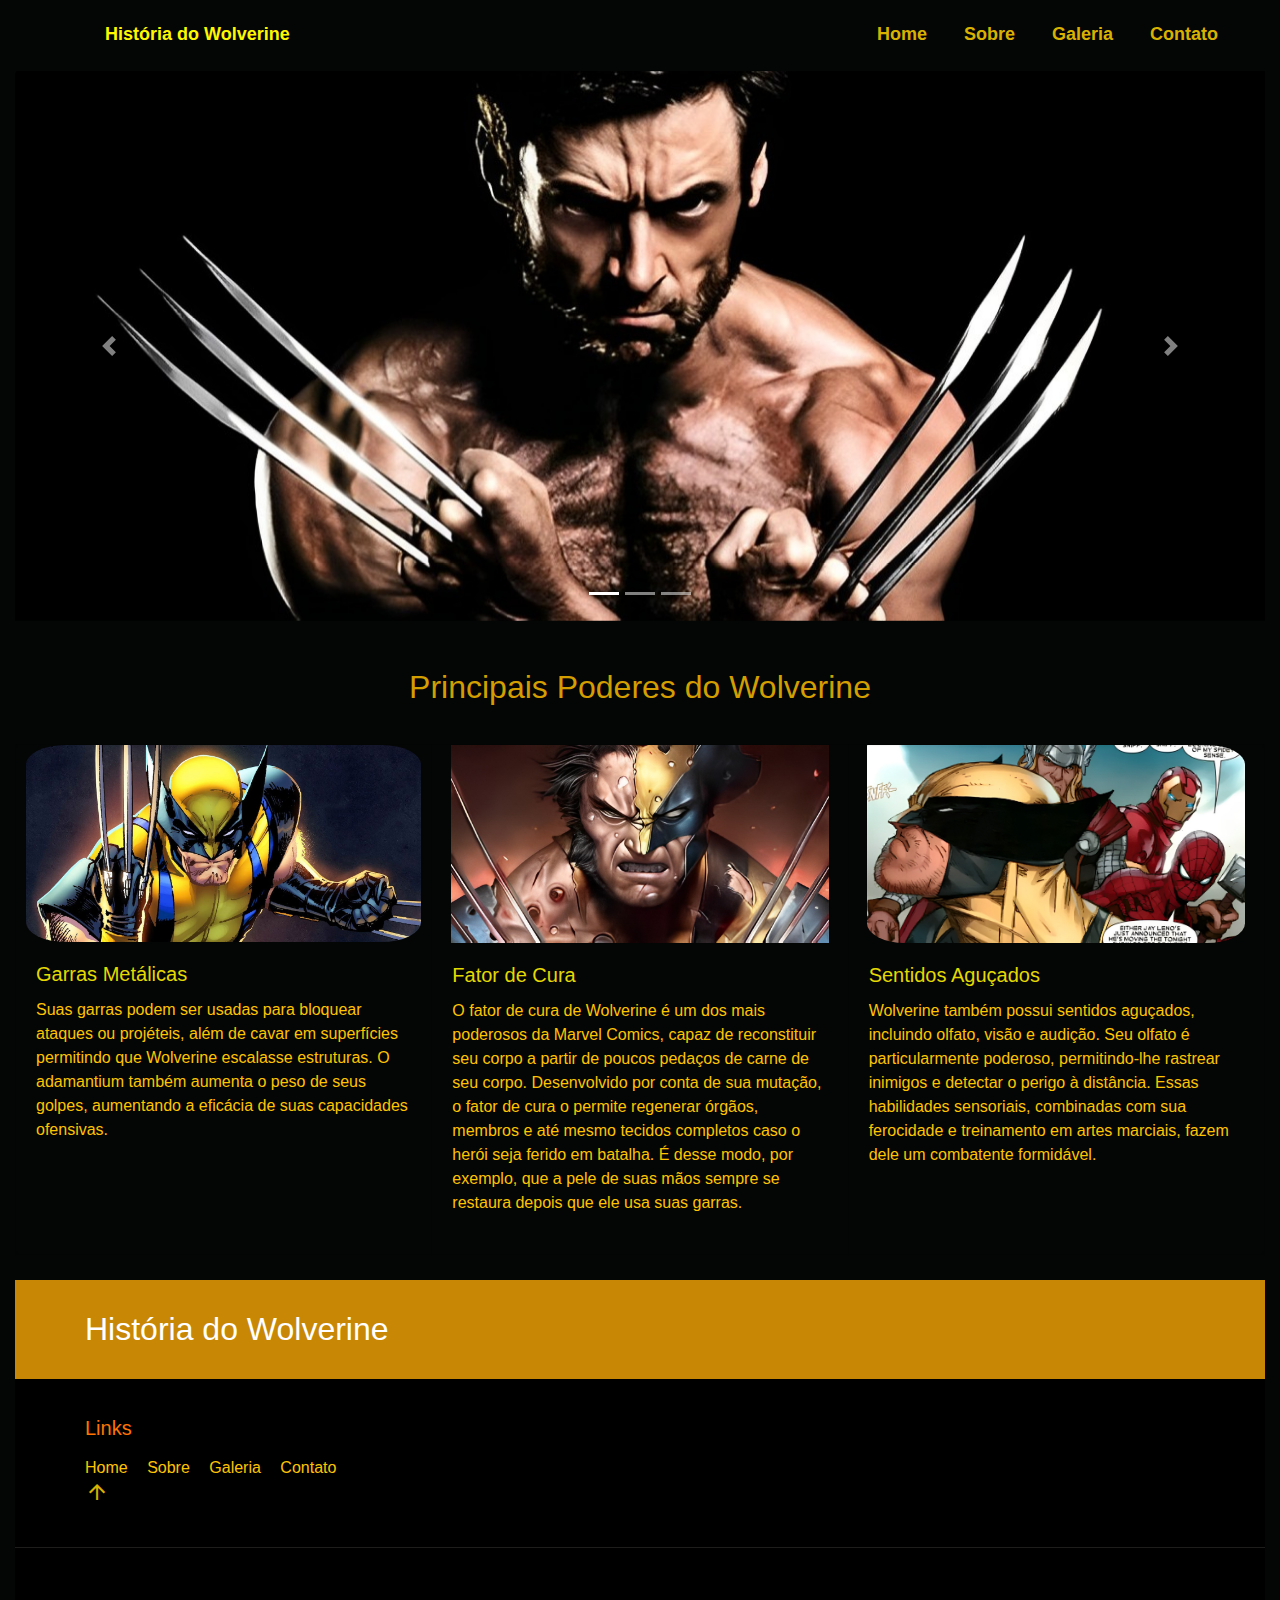
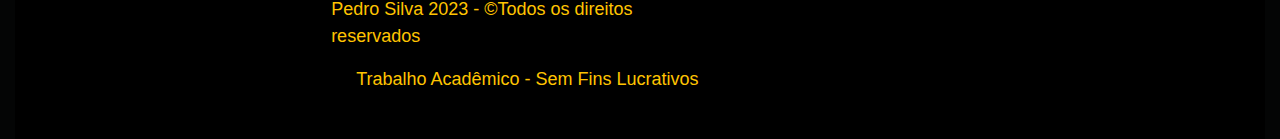
==== commit a91c57e0: "Segundo Upload - Wolverine" ====
--- a/index.html
+++ b/index.html
@@ -14,90 +14,78 @@
 	</head>
     <body>
         <div id="container">
-            <header>
-                <nav>
-                    <ul class="nav">
-                        <li class="nav-item">
-                          <a class="nav-link">&nbsp;</a>
-                        </li>
-                        <li class="nav-item">
-                          <a class="nav-link">&nbsp;</a>
-                        </li>
-                        <li class="nav-item">
-                          <a class="nav-link1" href="index.html">História do Wolverine</a>
-                        </li>
-                        <li class="nav-item">
-                          <a class="nav-link">&nbsp;</a>
-                        </li>
-                        <li class="nav-item">
-                          <a class="nav-link">&nbsp;</a>
-                        </li>
-                        <li class="nav-item">
-                          <a class="nav-link">&nbsp;</a>
-                        </li>
-                        <li class="nav-item">
-                          <a class="nav-link">&nbsp;</a>
-                        </li>
-                        <li class="nav-item">
-                          <a class="nav-link">&nbsp;</a>
-                        </li>
-                        <li class="nav-item">
-                          <a class="nav-link">&nbsp;</a>
-                        </li>
-                        <li class="nav-item">
-                          <a class="nav-link">&nbsp;</a>
-                        </li>
-                        <li class="nav-item">
-                          <a class="nav-link">&nbsp;</a>
-                        </li>
-                        <li class="nav-item">
-                          <a class="nav-link">&nbsp;</a>
-                        </li>
-                        <li class="nav-item">
-                          <a class="nav-link">&nbsp;</a>
-                        </li>
-                        <li class="nav-item">
-                          <a class="nav-link">&nbsp;</a>
-                        </li>
-                        <li class="nav-item">
-                          <a class="nav-link">&nbsp;</a>
-                        </li>
-                        <li class="nav-item">
-                          <a class="nav-link">&nbsp;</a>
-                        </li>
-                        <li class="nav-item">
-                          <a class="nav-link">&nbsp;</a>
-                        </li>
-                        <li class="nav-item">
-                          <a class="nav-link">&nbsp;</a>
-                        </li>
-                        <li class="nav-item">
-                          <a class="nav-link">&nbsp;</a>
-                        </li>
-                        <li class="nav-item">
-                          <a class="nav-link">&nbsp;</a>
-                        </li>
-                        <li class="nav-item">
-                          <a class="nav-link">&nbsp;</a>
-                        </li>
-                        <li class="nav-item">
-                          <a class="nav-link">&nbsp;</a>
-                        </li>
-                        <li class="nav-item">
-                          <a class="nav-link active" href="index.html">Home&nbsp;</a>
-                        </li>
-                        <li class="nav-item">
-                          <a class="nav-link" href="sobre.html">Sobre&nbsp;</a>
-                        </li>
-                        <li class="nav-item">
-                          <a class="nav-link" href="galeria.html">Galeria&nbsp;</a>
-                        </li>
-                        <li class="nav-item">
-                          <a class="nav-link" href="contato.html">Contato&nbsp;</a>
-                        </li>
-                    </ul>
-                </nav>
-            </header>
+          <header>
+            <nav>
+                <ul class="nav">
+                    <li class="nav-item">
+                      <a class="nav-link">&nbsp;</a>
+                    </li>
+                    <li class="nav-item">
+                      <a class="nav-link">&nbsp;</a>
+                    </li>
+                    <li class="nav-item">
+                      <a class="nav-link1" href="index.html">História do Wolverine</a>
+                    </li>
+                    <li class="nav-item">
+                      <a class="nav-link">&nbsp;</a>
+                    </li>
+                    <li class="nav-item">
+                      <a class="nav-link">&nbsp;</a>
+                    </li>
+                    <li class="nav-item">
+                      <a class="nav-link">&nbsp;</a>
+                    </li>
+                    <li class="nav-item">
+                      <a class="nav-link">&nbsp;</a>
+                    </li>
+                    <li class="nav-item">
+                      <a class="nav-link">&nbsp;</a>
+                    </li>
+                    <li class="nav-item">
+                      <a class="nav-link">&nbsp;</a>
+                    </li>
+                    <li class="nav-item">
+                      <a class="nav-link">&nbsp;</a>
+                    </li>
+                    <li class="nav-item">
+                      <a class="nav-link">&nbsp;</a>
+                    </li>
+                    <li class="nav-item">
+                      <a class="nav-link">&nbsp;</a>
+                    </li>
+                    <li class="nav-item">
+                      <a class="nav-link">&nbsp;</a>
+                    </li>
+                    <li class="nav-item">
+                      <a class="nav-link">&nbsp;</a>
+                    </li>
+                    <li class="nav-item">
+                      <a class="nav-link">&nbsp;</a>
+                    </li>
+                    <li class="nav-item">
+                      <a class="nav-link">&nbsp;</a>
+                    </li>
+                    <li class="nav-item">
+                      <a class="nav-link">&nbsp;</a>
+                    </li>
+                    <li class="nav-item">
+                      <a class="nav-link">&nbsp;</a>
+                    </li>
+                    <li class="nav-item">
+                      <a class="nav-link active" href="index.html">Home&nbsp;</a>
+                    </li>
+                    <li class="nav-item">
+                      <a class="nav-link" href="sobre.html">Sobre&nbsp;</a>
+                    </li>
+                    <li class="nav-item">
+                      <a class="nav-link" href="galeria.html">Galeria&nbsp;</a>
+                    </li>
+                    <li class="nav-item">
+                      <a class="nav-link" href="contato.html">Contato&nbsp;</a>
+                    </li>
+                </ul>
+            </nav>
+        </header>
             <main>
                 <div id="carouselExampleIndicators" class="carousel slide" data-ride="carousel">
                     <ol class="carousel-indicators">
--- a/css/style.css
+++ b/css/style.css
@@ -80,6 +80,7 @@
   
   main h2 {
     margin-top: -2%;
+    margin-bottom: 1%;
   }
 
   li a {
@@ -1978,6 +1979,9 @@
   }
   
   .form-group {
+    margin-left: 25%;
+    text-align: center;
+    width: 50%;
     margin-bottom: 1rem;
   }
 
@@ -2369,13 +2373,13 @@
   }
   
   .btn-primary {
-    width: 48%;
+    width: 25%;
     color: #fff;
     background-color: #20d400;
     border-color: #2eae00;
-    margin-top: 1%;
-    margin-bottom: 3%;
-    margin-left: 1%;
+    margin-top: 0.5%;
+    margin-bottom: 5%;
+    margin-left: 25%;
   }
   
   .btn-primary:hover {
@@ -2393,13 +2397,13 @@
   }
 
   .btn-primary0 {
-    width: 48%;
+    width: 24%;
     color: #fff;
     background-color: #c10000;
     border-color: #ac0000d6;
-    margin-top: 1%;
-    margin-bottom: 3%;
-    margin-left: 1%;
+    margin-top: 0.5%;
+    margin-bottom: 5%;
+    margin-left: 0.5%;
   }
   
   .btn-primary0:hover {
@@ -4580,7 +4584,7 @@
   }
   
   .card-img-top {
-    width: 90%;
+    width: 91%;
     border-radius: 10%;
   }
 
@@ -4600,6 +4604,11 @@
 
   .card-img-top3 {
     width: 95%;
+    border-radius: 10%;
+  }
+
+  .card-img-top4 {
+    width: 100%;
     border-radius: 10%;
   }
   
